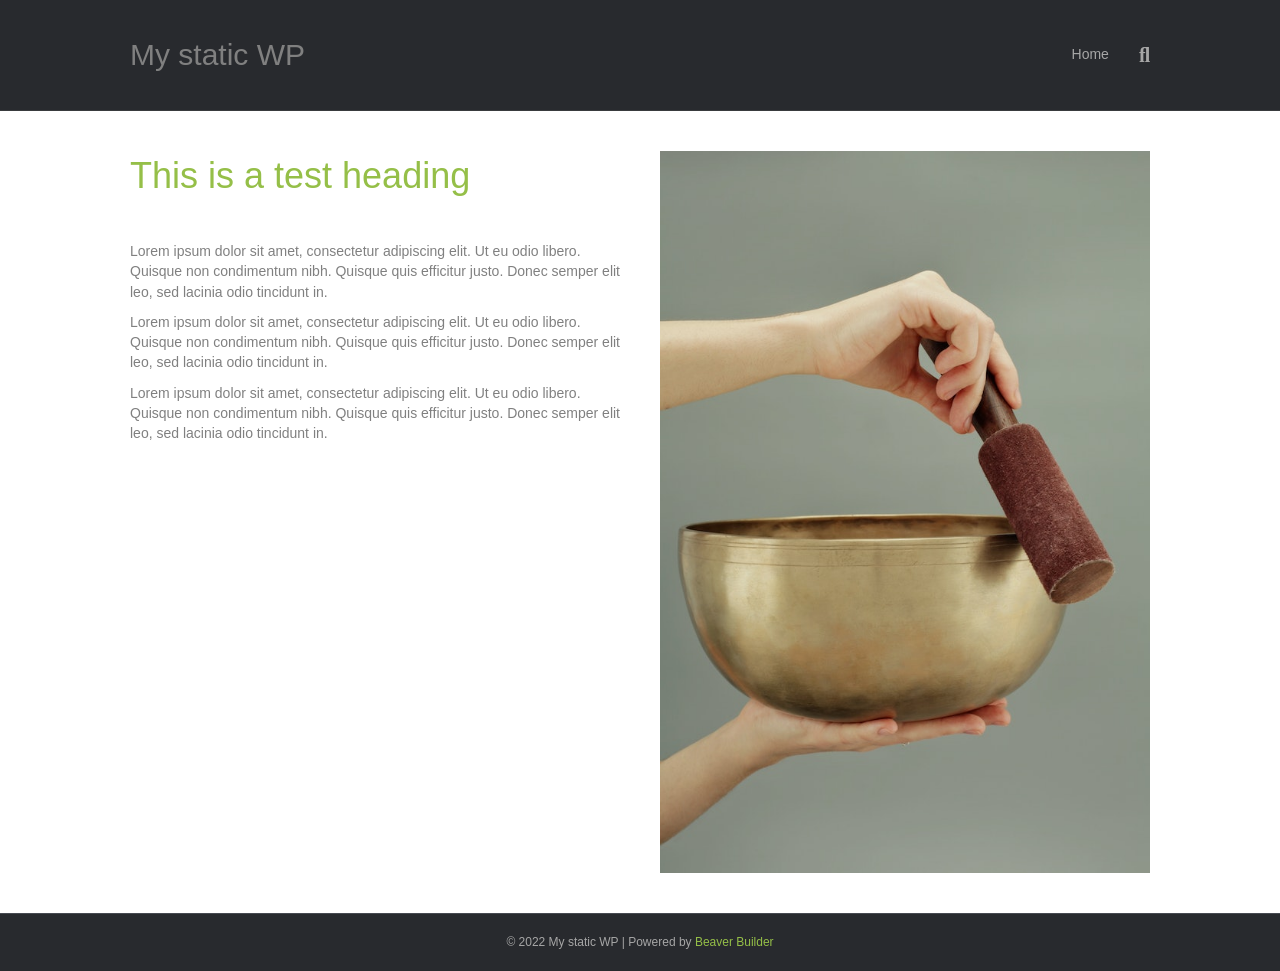
==== index.html @ 34732e3b "Initial commit" ====
<!DOCTYPE html>
<html lang="en-US">
<head>
<meta charset="UTF-8">
<meta name="viewport" content="width=device-width, initial-scale=1.0">
<meta http-equiv="X-UA-Compatible" content="IE=edge">
<link rel="profile" href="https://gmpg.org/xfn/11">
<title>My static WP</title>
<meta name="robots" content="max-image-preview:large">
<link rel="dns-prefetch" href="//s.w.org">
<link rel="alternate" type="application/rss+xml" title="My static WP &raquo; Feed" href="/feed/">
<link rel="alternate" type="application/rss+xml" title="My static WP &raquo; Comments Feed" href="/comments/feed/">
<script>
window._wpemojiSettings = {"baseUrl":"https:\/\/s.w.org\/images\/core\/emoji\/14.0.0\/72x72\/","ext":".png","svgUrl":"https:\/\/s.w.org\/images\/core\/emoji\/14.0.0\/svg\/","svgExt":".svg","source":{"concatemoji":"\/wp-includes\/js\/wp-emoji-release.min.js?ver=6.0.1"}};
/*! This file is auto-generated */
!function(e,a,t){var n,r,o,i=a.createElement("canvas"),p=i.getContext&&i.getContext("2d");function s(e,t){var a=String.fromCharCode,e=(p.clearRect(0,0,i.width,i.height),p.fillText(a.apply(this,e),0,0),i.toDataURL());return p.clearRect(0,0,i.width,i.height),p.fillText(a.apply(this,t),0,0),e===i.toDataURL()}function c(e){var t=a.createElement("script");t.src=e,t.defer=t.type="text/javascript",a.getElementsByTagName("head")[0].appendChild(t)}for(o=Array("flag","emoji"),t.supports={everything:!0,everythingExceptFlag:!0},r=0;r<o.length;r++)t.supports[o[r]]=function(e){if(!p||!p.fillText)return!1;switch(p.textBaseline="top",p.font="600 32px Arial",e){case"flag":return s([127987,65039,8205,9895,65039],[127987,65039,8203,9895,65039])?!1:!s([55356,56826,55356,56819],[55356,56826,8203,55356,56819])&&!s([55356,57332,56128,56423,56128,56418,56128,56421,56128,56430,56128,56423,56128,56447],[55356,57332,8203,56128,56423,8203,56128,56418,8203,56128,56421,8203,56128,56430,8203,56128,56423,8203,56128,56447]);case"emoji":return!s([129777,127995,8205,129778,127999],[129777,127995,8203,129778,127999])}return!1}(o[r]),t.supports.everything=t.supports.everything&&t.supports[o[r]],"flag"!==o[r]&&(t.supports.everythingExceptFlag=t.supports.everythingExceptFlag&&t.supports[o[r]]);t.supports.everythingExceptFlag=t.supports.everythingExceptFlag&&!t.supports.flag,t.DOMReady=!1,t.readyCallback=function(){t.DOMReady=!0},t.supports.everything||(n=function(){t.readyCallback()},a.addEventListener?(a.addEventListener("DOMContentLoaded",n,!1),e.addEventListener("load",n,!1)):(e.attachEvent("onload",n),a.attachEvent("onreadystatechange",function(){"complete"===a.readyState&&t.readyCallback()})),(e=t.source||{}).concatemoji?c(e.concatemoji):e.wpemoji&&e.twemoji&&(c(e.twemoji),c(e.wpemoji)))}(window,document,window._wpemojiSettings);
</script>
<style>img.wp-smiley,
img.emoji {
	display: inline !important;
	border: none !important;
	box-shadow: none !important;
	height: 1em !important;
	width: 1em !important;
	margin: 0 0.07em !important;
	vertical-align: -0.1em !important;
	background: none !important;
	padding: 0 !important;
}</style>
	<link rel="stylesheet" id="wp-block-library-css" href="/wp-includes/css/dist/block-library/style.min.css?ver=6.0.1" media="all">
<style id="wp-block-library-theme-inline-css">.wp-block-audio figcaption{color:#555;font-size:13px;text-align:center}.is-dark-theme .wp-block-audio figcaption{color:hsla(0,0%,100%,.65)}.wp-block-code{border:1px solid #ccc;border-radius:4px;font-family:Menlo,Consolas,monaco,monospace;padding:.8em 1em}.wp-block-embed figcaption{color:#555;font-size:13px;text-align:center}.is-dark-theme .wp-block-embed figcaption{color:hsla(0,0%,100%,.65)}.blocks-gallery-caption{color:#555;font-size:13px;text-align:center}.is-dark-theme .blocks-gallery-caption{color:hsla(0,0%,100%,.65)}.wp-block-image figcaption{color:#555;font-size:13px;text-align:center}.is-dark-theme .wp-block-image figcaption{color:hsla(0,0%,100%,.65)}.wp-block-pullquote{border-top:4px solid;border-bottom:4px solid;margin-bottom:1.75em;color:currentColor}.wp-block-pullquote__citation,.wp-block-pullquote cite,.wp-block-pullquote footer{color:currentColor;text-transform:uppercase;font-size:.8125em;font-style:normal}.wp-block-quote{border-left:.25em solid;margin:0 0 1.75em;padding-left:1em}.wp-block-quote cite,.wp-block-quote footer{color:currentColor;font-size:.8125em;position:relative;font-style:normal}.wp-block-quote.has-text-align-right{border-left:none;border-right:.25em solid;padding-left:0;padding-right:1em}.wp-block-quote.has-text-align-center{border:none;padding-left:0}.wp-block-quote.is-large,.wp-block-quote.is-style-large,.wp-block-quote.is-style-plain{border:none}.wp-block-search .wp-block-search__label{font-weight:700}:where(.wp-block-group.has-background){padding:1.25em 2.375em}.wp-block-separator.has-css-opacity{opacity:.4}.wp-block-separator{border:none;border-bottom:2px solid;margin-left:auto;margin-right:auto}.wp-block-separator.has-alpha-channel-opacity{opacity:1}.wp-block-separator:not(.is-style-wide):not(.is-style-dots){width:100px}.wp-block-separator.has-background:not(.is-style-dots){border-bottom:none;height:1px}.wp-block-separator.has-background:not(.is-style-wide):not(.is-style-dots){height:2px}.wp-block-table thead{border-bottom:3px solid}.wp-block-table tfoot{border-top:3px solid}.wp-block-table td,.wp-block-table th{padding:.5em;border:1px solid;word-break:normal}.wp-block-table figcaption{color:#555;font-size:13px;text-align:center}.is-dark-theme .wp-block-table figcaption{color:hsla(0,0%,100%,.65)}.wp-block-video figcaption{color:#555;font-size:13px;text-align:center}.is-dark-theme .wp-block-video figcaption{color:hsla(0,0%,100%,.65)}.wp-block-template-part.has-background{padding:1.25em 2.375em;margin-top:0;margin-bottom:0}</style>
<style id="global-styles-inline-css">body{--wp--preset--color--black: #000000;--wp--preset--color--cyan-bluish-gray: #abb8c3;--wp--preset--color--white: #ffffff;--wp--preset--color--pale-pink: #f78da7;--wp--preset--color--vivid-red: #cf2e2e;--wp--preset--color--luminous-vivid-orange: #ff6900;--wp--preset--color--luminous-vivid-amber: #fcb900;--wp--preset--color--light-green-cyan: #7bdcb5;--wp--preset--color--vivid-green-cyan: #00d084;--wp--preset--color--pale-cyan-blue: #8ed1fc;--wp--preset--color--vivid-cyan-blue: #0693e3;--wp--preset--color--vivid-purple: #9b51e0;--wp--preset--gradient--vivid-cyan-blue-to-vivid-purple: linear-gradient(135deg,rgba(6,147,227,1) 0%,rgb(155,81,224) 100%);--wp--preset--gradient--light-green-cyan-to-vivid-green-cyan: linear-gradient(135deg,rgb(122,220,180) 0%,rgb(0,208,130) 100%);--wp--preset--gradient--luminous-vivid-amber-to-luminous-vivid-orange: linear-gradient(135deg,rgba(252,185,0,1) 0%,rgba(255,105,0,1) 100%);--wp--preset--gradient--luminous-vivid-orange-to-vivid-red: linear-gradient(135deg,rgba(255,105,0,1) 0%,rgb(207,46,46) 100%);--wp--preset--gradient--very-light-gray-to-cyan-bluish-gray: linear-gradient(135deg,rgb(238,238,238) 0%,rgb(169,184,195) 100%);--wp--preset--gradient--cool-to-warm-spectrum: linear-gradient(135deg,rgb(74,234,220) 0%,rgb(151,120,209) 20%,rgb(207,42,186) 40%,rgb(238,44,130) 60%,rgb(251,105,98) 80%,rgb(254,248,76) 100%);--wp--preset--gradient--blush-light-purple: linear-gradient(135deg,rgb(255,206,236) 0%,rgb(152,150,240) 100%);--wp--preset--gradient--blush-bordeaux: linear-gradient(135deg,rgb(254,205,165) 0%,rgb(254,45,45) 50%,rgb(107,0,62) 100%);--wp--preset--gradient--luminous-dusk: linear-gradient(135deg,rgb(255,203,112) 0%,rgb(199,81,192) 50%,rgb(65,88,208) 100%);--wp--preset--gradient--pale-ocean: linear-gradient(135deg,rgb(255,245,203) 0%,rgb(182,227,212) 50%,rgb(51,167,181) 100%);--wp--preset--gradient--electric-grass: linear-gradient(135deg,rgb(202,248,128) 0%,rgb(113,206,126) 100%);--wp--preset--gradient--midnight: linear-gradient(135deg,rgb(2,3,129) 0%,rgb(40,116,252) 100%);--wp--preset--duotone--dark-grayscale: url('#wp-duotone-dark-grayscale');--wp--preset--duotone--grayscale: url('#wp-duotone-grayscale');--wp--preset--duotone--purple-yellow: url('#wp-duotone-purple-yellow');--wp--preset--duotone--blue-red: url('#wp-duotone-blue-red');--wp--preset--duotone--midnight: url('#wp-duotone-midnight');--wp--preset--duotone--magenta-yellow: url('#wp-duotone-magenta-yellow');--wp--preset--duotone--purple-green: url('#wp-duotone-purple-green');--wp--preset--duotone--blue-orange: url('#wp-duotone-blue-orange');--wp--preset--font-size--small: 13px;--wp--preset--font-size--medium: 20px;--wp--preset--font-size--large: 36px;--wp--preset--font-size--x-large: 42px;}.has-black-color{color: var(--wp--preset--color--black) !important;}.has-cyan-bluish-gray-color{color: var(--wp--preset--color--cyan-bluish-gray) !important;}.has-white-color{color: var(--wp--preset--color--white) !important;}.has-pale-pink-color{color: var(--wp--preset--color--pale-pink) !important;}.has-vivid-red-color{color: var(--wp--preset--color--vivid-red) !important;}.has-luminous-vivid-orange-color{color: var(--wp--preset--color--luminous-vivid-orange) !important;}.has-luminous-vivid-amber-color{color: var(--wp--preset--color--luminous-vivid-amber) !important;}.has-light-green-cyan-color{color: var(--wp--preset--color--light-green-cyan) !important;}.has-vivid-green-cyan-color{color: var(--wp--preset--color--vivid-green-cyan) !important;}.has-pale-cyan-blue-color{color: var(--wp--preset--color--pale-cyan-blue) !important;}.has-vivid-cyan-blue-color{color: var(--wp--preset--color--vivid-cyan-blue) !important;}.has-vivid-purple-color{color: var(--wp--preset--color--vivid-purple) !important;}.has-black-background-color{background-color: var(--wp--preset--color--black) !important;}.has-cyan-bluish-gray-background-color{background-color: var(--wp--preset--color--cyan-bluish-gray) !important;}.has-white-background-color{background-color: var(--wp--preset--color--white) !important;}.has-pale-pink-background-color{background-color: var(--wp--preset--color--pale-pink) !important;}.has-vivid-red-background-color{background-color: var(--wp--preset--color--vivid-red) !important;}.has-luminous-vivid-orange-background-color{background-color: var(--wp--preset--color--luminous-vivid-orange) !important;}.has-luminous-vivid-amber-background-color{background-color: var(--wp--preset--color--luminous-vivid-amber) !important;}.has-light-green-cyan-background-color{background-color: var(--wp--preset--color--light-green-cyan) !important;}.has-vivid-green-cyan-background-color{background-color: var(--wp--preset--color--vivid-green-cyan) !important;}.has-pale-cyan-blue-background-color{background-color: var(--wp--preset--color--pale-cyan-blue) !important;}.has-vivid-cyan-blue-background-color{background-color: var(--wp--preset--color--vivid-cyan-blue) !important;}.has-vivid-purple-background-color{background-color: var(--wp--preset--color--vivid-purple) !important;}.has-black-border-color{border-color: var(--wp--preset--color--black) !important;}.has-cyan-bluish-gray-border-color{border-color: var(--wp--preset--color--cyan-bluish-gray) !important;}.has-white-border-color{border-color: var(--wp--preset--color--white) !important;}.has-pale-pink-border-color{border-color: var(--wp--preset--color--pale-pink) !important;}.has-vivid-red-border-color{border-color: var(--wp--preset--color--vivid-red) !important;}.has-luminous-vivid-orange-border-color{border-color: var(--wp--preset--color--luminous-vivid-orange) !important;}.has-luminous-vivid-amber-border-color{border-color: var(--wp--preset--color--luminous-vivid-amber) !important;}.has-light-green-cyan-border-color{border-color: var(--wp--preset--color--light-green-cyan) !important;}.has-vivid-green-cyan-border-color{border-color: var(--wp--preset--color--vivid-green-cyan) !important;}.has-pale-cyan-blue-border-color{border-color: var(--wp--preset--color--pale-cyan-blue) !important;}.has-vivid-cyan-blue-border-color{border-color: var(--wp--preset--color--vivid-cyan-blue) !important;}.has-vivid-purple-border-color{border-color: var(--wp--preset--color--vivid-purple) !important;}.has-vivid-cyan-blue-to-vivid-purple-gradient-background{background: var(--wp--preset--gradient--vivid-cyan-blue-to-vivid-purple) !important;}.has-light-green-cyan-to-vivid-green-cyan-gradient-background{background: var(--wp--preset--gradient--light-green-cyan-to-vivid-green-cyan) !important;}.has-luminous-vivid-amber-to-luminous-vivid-orange-gradient-background{background: var(--wp--preset--gradient--luminous-vivid-amber-to-luminous-vivid-orange) !important;}.has-luminous-vivid-orange-to-vivid-red-gradient-background{background: var(--wp--preset--gradient--luminous-vivid-orange-to-vivid-red) !important;}.has-very-light-gray-to-cyan-bluish-gray-gradient-background{background: var(--wp--preset--gradient--very-light-gray-to-cyan-bluish-gray) !important;}.has-cool-to-warm-spectrum-gradient-background{background: var(--wp--preset--gradient--cool-to-warm-spectrum) !important;}.has-blush-light-purple-gradient-background{background: var(--wp--preset--gradient--blush-light-purple) !important;}.has-blush-bordeaux-gradient-background{background: var(--wp--preset--gradient--blush-bordeaux) !important;}.has-luminous-dusk-gradient-background{background: var(--wp--preset--gradient--luminous-dusk) !important;}.has-pale-ocean-gradient-background{background: var(--wp--preset--gradient--pale-ocean) !important;}.has-electric-grass-gradient-background{background: var(--wp--preset--gradient--electric-grass) !important;}.has-midnight-gradient-background{background: var(--wp--preset--gradient--midnight) !important;}.has-small-font-size{font-size: var(--wp--preset--font-size--small) !important;}.has-medium-font-size{font-size: var(--wp--preset--font-size--medium) !important;}.has-large-font-size{font-size: var(--wp--preset--font-size--large) !important;}.has-x-large-font-size{font-size: var(--wp--preset--font-size--x-large) !important;}</style>
<link rel="stylesheet" id="fl-builder-layout-10-css" href="/wp-content/uploads/bb-plugin/cache/10-layout.css?ver=bc51db7c7a1ee4ab264a4e1ee2d7b9b0" media="all">
<link rel="stylesheet" id="jquery-magnificpopup-css" href="/wp-content/plugins/bb-plugin/css/jquery.magnificpopup.min.css?ver=2.5.5.2" media="all">
<link rel="stylesheet" id="base-css" href="/wp-content/themes/bb-theme/css/base.min.css?ver=1.7.11" media="all">
<link rel="stylesheet" id="fl-automator-skin-css" href="/wp-content/uploads/bb-theme/skin-62ee6f1ad9bff.css?ver=1.7.11" media="all">
<link rel="stylesheet" id="fl-child-theme-css" href="/wp-content/themes/bb-theme-child/style.css?ver=6.0.1" media="all">
<script src="/wp-includes/js/jquery/jquery.min.js?ver=3.6.0" id="jquery-core-js"></script>
<script src="/wp-includes/js/jquery/jquery-migrate.min.js?ver=3.3.2" id="jquery-migrate-js"></script>
<link rel="https://api.w.org/" href="/wp-json/">
<link rel="alternate" type="application/json" href="/wp-json/wp/v2/pages/10">
<link rel="EditURI" type="application/rsd+xml" title="RSD" href="/xmlrpc.php?rsd">
<link rel="wlwmanifest" type="application/wlwmanifest+xml" href="/wp-includes/wlwmanifest.xml"> 
<meta name="generator" content="WordPress 6.0.1">
<link rel="canonical" href="/">
<link rel="shortlink" href="/">
<link rel="alternate" type="application/json+oembed" href="/wp-json/oembed/1.0/embed?url=http%3A%2F%2F%2F">
<link rel="alternate" type="text/xml+oembed" href="/wp-json/oembed/1.0/embed?url=http%3A%2F%2F%2F&#038;format=xml">
</head>
<body class="home page-template-default page page-id-10 fl-builder fl-framework-base fl-preset-default-dark fl-full-width fl-search-active" itemscope="itemscope" itemtype="https://schema.org/WebPage">
<a aria-label="Skip to content" class="fl-screen-reader-text" href="#fl-main-content">Skip to content</a><svg xmlns="http://www.w3.org/2000/svg" viewbox="0 0 0 0" width="0" height="0" focusable="false" role="none" style="visibility: hidden; position: absolute; left: -9999px; overflow: hidden;"><defs><filter id="wp-duotone-dark-grayscale"><fecolormatrix color-interpolation-filters="sRGB" type="matrix" values=" .299 .587 .114 0 0 .299 .587 .114 0 0 .299 .587 .114 0 0 .299 .587 .114 0 0 "></fecolormatrix><fecomponenttransfer color-interpolation-filters="sRGB"><fefuncr type="table" tablevalues="0 0.49803921568627"></fefuncr><fefuncg type="table" tablevalues="0 0.49803921568627"></fefuncg><fefuncb type="table" tablevalues="0 0.49803921568627"></fefuncb><fefunca type="table" tablevalues="1 1"></fefunca></fecomponenttransfer><fecomposite in2="SourceGraphic" operator="in"></fecomposite></filter></defs></svg><svg xmlns="http://www.w3.org/2000/svg" viewbox="0 0 0 0" width="0" height="0" focusable="false" role="none" style="visibility: hidden; position: absolute; left: -9999px; overflow: hidden;"><defs><filter id="wp-duotone-grayscale"><fecolormatrix color-interpolation-filters="sRGB" type="matrix" values=" .299 .587 .114 0 0 .299 .587 .114 0 0 .299 .587 .114 0 0 .299 .587 .114 0 0 "></fecolormatrix><fecomponenttransfer color-interpolation-filters="sRGB"><fefuncr type="table" tablevalues="0 1"></fefuncr><fefuncg type="table" tablevalues="0 1"></fefuncg><fefuncb type="table" tablevalues="0 1"></fefuncb><fefunca type="table" tablevalues="1 1"></fefunca></fecomponenttransfer><fecomposite in2="SourceGraphic" operator="in"></fecomposite></filter></defs></svg><svg xmlns="http://www.w3.org/2000/svg" viewbox="0 0 0 0" width="0" height="0" focusable="false" role="none" style="visibility: hidden; position: absolute; left: -9999px; overflow: hidden;"><defs><filter id="wp-duotone-purple-yellow"><fecolormatrix color-interpolation-filters="sRGB" type="matrix" values=" .299 .587 .114 0 0 .299 .587 .114 0 0 .299 .587 .114 0 0 .299 .587 .114 0 0 "></fecolormatrix><fecomponenttransfer color-interpolation-filters="sRGB"><fefuncr type="table" tablevalues="0.54901960784314 0.98823529411765"></fefuncr><fefuncg type="table" tablevalues="0 1"></fefuncg><fefuncb type="table" tablevalues="0.71764705882353 0.25490196078431"></fefuncb><fefunca type="table" tablevalues="1 1"></fefunca></fecomponenttransfer><fecomposite in2="SourceGraphic" operator="in"></fecomposite></filter></defs></svg><svg xmlns="http://www.w3.org/2000/svg" viewbox="0 0 0 0" width="0" height="0" focusable="false" role="none" style="visibility: hidden; position: absolute; left: -9999px; overflow: hidden;"><defs><filter id="wp-duotone-blue-red"><fecolormatrix color-interpolation-filters="sRGB" type="matrix" values=" .299 .587 .114 0 0 .299 .587 .114 0 0 .299 .587 .114 0 0 .299 .587 .114 0 0 "></fecolormatrix><fecomponenttransfer color-interpolation-filters="sRGB"><fefuncr type="table" tablevalues="0 1"></fefuncr><fefuncg type="table" tablevalues="0 0.27843137254902"></fefuncg><fefuncb type="table" tablevalues="0.5921568627451 0.27843137254902"></fefuncb><fefunca type="table" tablevalues="1 1"></fefunca></fecomponenttransfer><fecomposite in2="SourceGraphic" operator="in"></fecomposite></filter></defs></svg><svg xmlns="http://www.w3.org/2000/svg" viewbox="0 0 0 0" width="0" height="0" focusable="false" role="none" style="visibility: hidden; position: absolute; left: -9999px; overflow: hidden;"><defs><filter id="wp-duotone-midnight"><fecolormatrix color-interpolation-filters="sRGB" type="matrix" values=" .299 .587 .114 0 0 .299 .587 .114 0 0 .299 .587 .114 0 0 .299 .587 .114 0 0 "></fecolormatrix><fecomponenttransfer color-interpolation-filters="sRGB"><fefuncr type="table" tablevalues="0 0"></fefuncr><fefuncg type="table" tablevalues="0 0.64705882352941"></fefuncg><fefuncb type="table" tablevalues="0 1"></fefuncb><fefunca type="table" tablevalues="1 1"></fefunca></fecomponenttransfer><fecomposite in2="SourceGraphic" operator="in"></fecomposite></filter></defs></svg><svg xmlns="http://www.w3.org/2000/svg" viewbox="0 0 0 0" width="0" height="0" focusable="false" role="none" style="visibility: hidden; position: absolute; left: -9999px; overflow: hidden;"><defs><filter id="wp-duotone-magenta-yellow"><fecolormatrix color-interpolation-filters="sRGB" type="matrix" values=" .299 .587 .114 0 0 .299 .587 .114 0 0 .299 .587 .114 0 0 .299 .587 .114 0 0 "></fecolormatrix><fecomponenttransfer color-interpolation-filters="sRGB"><fefuncr type="table" tablevalues="0.78039215686275 1"></fefuncr><fefuncg type="table" tablevalues="0 0.94901960784314"></fefuncg><fefuncb type="table" tablevalues="0.35294117647059 0.47058823529412"></fefuncb><fefunca type="table" tablevalues="1 1"></fefunca></fecomponenttransfer><fecomposite in2="SourceGraphic" operator="in"></fecomposite></filter></defs></svg><svg xmlns="http://www.w3.org/2000/svg" viewbox="0 0 0 0" width="0" height="0" focusable="false" role="none" style="visibility: hidden; position: absolute; left: -9999px; overflow: hidden;"><defs><filter id="wp-duotone-purple-green"><fecolormatrix color-interpolation-filters="sRGB" type="matrix" values=" .299 .587 .114 0 0 .299 .587 .114 0 0 .299 .587 .114 0 0 .299 .587 .114 0 0 "></fecolormatrix><fecomponenttransfer color-interpolation-filters="sRGB"><fefuncr type="table" tablevalues="0.65098039215686 0.40392156862745"></fefuncr><fefuncg type="table" tablevalues="0 1"></fefuncg><fefuncb type="table" tablevalues="0.44705882352941 0.4"></fefuncb><fefunca type="table" tablevalues="1 1"></fefunca></fecomponenttransfer><fecomposite in2="SourceGraphic" operator="in"></fecomposite></filter></defs></svg><svg xmlns="http://www.w3.org/2000/svg" viewbox="0 0 0 0" width="0" height="0" focusable="false" role="none" style="visibility: hidden; position: absolute; left: -9999px; overflow: hidden;"><defs><filter id="wp-duotone-blue-orange"><fecolormatrix color-interpolation-filters="sRGB" type="matrix" values=" .299 .587 .114 0 0 .299 .587 .114 0 0 .299 .587 .114 0 0 .299 .587 .114 0 0 "></fecolormatrix><fecomponenttransfer color-interpolation-filters="sRGB"><fefuncr type="table" tablevalues="0.098039215686275 1"></fefuncr><fefuncg type="table" tablevalues="0 0.66274509803922"></fefuncg><fefuncb type="table" tablevalues="0.84705882352941 0.41960784313725"></fefuncb><fefunca type="table" tablevalues="1 1"></fefunca></fecomponenttransfer><fecomposite in2="SourceGraphic" operator="in"></fecomposite></filter></defs></svg><div class="fl-page">
	<header class="fl-page-header fl-page-header-fixed fl-page-nav-right fl-page-nav-toggle-button fl-page-nav-toggle-visible-mobile" role="banner">
	<div class="fl-page-header-wrap">
		<div class="fl-page-header-container container">
			<div class="fl-page-header-row row">
				<div class="col-sm-12 col-md-3 fl-page-logo-wrap">
					<div class="fl-page-header-logo">
						<a href="/"><div class="fl-logo-text" itemprop="name">My static WP</div></a>
					</div>
				</div>
				<div class="col-sm-12 col-md-9 fl-page-fixed-nav-wrap">
					<div class="fl-page-nav-wrap">
						<nav class="fl-page-nav fl-nav navbar navbar-default navbar-expand-md" aria-label="Header Menu" role="navigation">
							<button type="button" class="navbar-toggle navbar-toggler" data-toggle="collapse" data-target=".fl-page-nav-collapse">
								<span>Menu</span>
							</button>
							<div class="fl-page-nav-collapse collapse navbar-collapse">
								<ul class="fl-page-header-nav nav navbar-nav menu"><li><a class="no-menu" href="/">Home</a></li></ul>							</div>
						</nav>
					</div>
				</div>
			</div>
		</div>
	</div>
</header><!-- .fl-page-header-fixed -->
<header class="fl-page-header fl-page-header-primary fl-page-nav-right fl-page-nav-toggle-button fl-page-nav-toggle-visible-mobile" itemscope="itemscope" itemtype="https://schema.org/WPHeader" role="banner">
	<div class="fl-page-header-wrap">
		<div class="fl-page-header-container container">
			<div class="fl-page-header-row row">
				<div class="col-sm-12 col-md-4 fl-page-header-logo-col">
					<div class="fl-page-header-logo" itemscope="itemscope" itemtype="https://schema.org/Organization">
						<a href="/" itemprop="url"><div class="fl-logo-text" itemprop="name">My static WP</div></a>
											</div>
				</div>
				<div class="col-sm-12 col-md-8 fl-page-nav-col">
					<div class="fl-page-nav-wrap">
						<nav class="fl-page-nav fl-nav navbar navbar-default navbar-expand-md" aria-label="Header Menu" itemscope="itemscope" itemtype="https://schema.org/SiteNavigationElement" role="navigation">
							<button type="button" class="navbar-toggle navbar-toggler" data-toggle="collapse" data-target=".fl-page-nav-collapse">
								<span>Menu</span>
							</button>
							<div class="fl-page-nav-collapse collapse navbar-collapse">
								<div class="fl-page-nav-search">
	<a href="#" class="fas fa-search" aria-label="Search" aria-expanded="false" aria-haspopup="true" id="flsearchform"></a>
	<form method="get" role="search" aria-label="Search" action="/" title="Type and press Enter to search.">
		<input type="search" class="fl-search-input form-control" name="s" placeholder="Search" value="" aria-labelledby="flsearchform">
	</form>
</div>
<ul class="fl-page-header-nav nav navbar-nav menu"><li><a class="no-menu" href="/">Home</a></li></ul>							</div>
						</nav>
					</div>
				</div>
			</div>
		</div>
	</div>
</header><!-- .fl-page-header -->
	<div id="fl-main-content" class="fl-page-content" itemprop="mainContentOfPage" role="main">

		
<div class="fl-content-full container">
	<div class="row">
		<div class="fl-content col-md-12">
			<article class="fl-post post-10 page type-page status-publish hentry" id="fl-post-10" itemscope="itemscope" itemtype="https://schema.org/CreativeWork">

			<div class="fl-post-content clearfix" itemprop="text">
		<div class="fl-builder-content fl-builder-content-10 fl-builder-content-primary fl-builder-global-templates-locked" data-post-id="10">
<div class="fl-row fl-row-fixed-width fl-row-bg-none fl-node-igao6f2e3cmh" data-node="igao6f2e3cmh">
	<div class="fl-row-content-wrap">
						<div class="fl-row-content fl-row-fixed-width fl-node-content">
		
<div class="fl-col-group fl-node-e4zd2xt0s9iu" data-node="e4zd2xt0s9iu">
			<div class="fl-col fl-node-bkzw35ajxyd1 fl-col-small" data-node="bkzw35ajxyd1">
	<div class="fl-col-content fl-node-content">
	<div class="fl-module fl-module-heading fl-node-6jqldu8h7n24" data-node="6jqldu8h7n24">
	<div class="fl-module-content fl-node-content">
		<h1 class="fl-heading">
		<span class="fl-heading-text">This is a test heading</span>
	</h1>
	</div>
</div>
<div class="fl-module fl-module-rich-text fl-node-75qmju1ywc0x" data-node="75qmju1ywc0x">
	<div class="fl-module-content fl-node-content">
		<div class="fl-rich-text">
	<p>Lorem ipsum dolor sit amet, consectetur adipiscing elit. Ut eu odio libero. Quisque non condimentum nibh. Quisque quis efficitur justo. Donec semper elit leo, sed lacinia odio tincidunt in.</p>
<p>Lorem ipsum dolor sit amet, consectetur adipiscing elit. Ut eu odio libero. Quisque non condimentum nibh. Quisque quis efficitur justo. Donec semper elit leo, sed lacinia odio tincidunt in.</p>
<p>Lorem ipsum dolor sit amet, consectetur adipiscing elit. Ut eu odio libero. Quisque non condimentum nibh. Quisque quis efficitur justo. Donec semper elit leo, sed lacinia odio tincidunt in.</p>
</div>
	</div>
</div>
	</div>
</div>
			<div class="fl-col fl-node-31qi7plyvk4g fl-col-small" data-node="31qi7plyvk4g">
	<div class="fl-col-content fl-node-content">
	<div class="fl-module fl-module-photo fl-node-iw9vsyf5xbnh" data-node="iw9vsyf5xbnh">
	<div class="fl-module-content fl-node-content">
		<div class="fl-photo fl-photo-align-center" itemscope itemtype="https://schema.org/ImageObject">
	<div class="fl-photo-content fl-photo-img-jpg">
				<img loading="lazy" class="fl-photo-img wp-image-13 size-full" src="/wp-content/uploads/2022/08/pexels-magicbowls-3544322.jpg" alt="pexels-magicbowls-3544322" itemprop="image" height="943" width="640" title="pexels-magicbowls-3544322" srcset="/wp-content/uploads/2022/08/pexels-magicbowls-3544322.jpg 640w, /wp-content/uploads/2022/08/pexels-magicbowls-3544322-204x300.jpg 204w" sizes="(max-width: 640px) 100vw, 640px">
					</div>
	</div>
	</div>
</div>
	</div>
</div>
	</div>
		</div>
	</div>
</div>
</div>	</div>
<!-- .fl-post-content -->
	
</article>

<!-- .fl-post -->
		</div>
	</div>
</div>


	</div>
<!-- .fl-page-content -->
		<footer class="fl-page-footer-wrap" itemscope="itemscope" itemtype="https://schema.org/WPFooter" role="contentinfo">
		<div class="fl-page-footer">
	<div class="fl-page-footer-container container">
		<div class="fl-page-footer-row row">
			<div class="col-md-12 text-center clearfix">
<div class="fl-page-footer-text fl-page-footer-text-1">
	<span>&copy; 2022 My static WP</span>
	<span> | </span>
	<span id="fl-site-credits">Powered by <a href="http://www.wpbeaverbuilder.com/?utm_medium=bb-pro&utm_source=bb-theme&utm_campaign=theme-footer" target="_blank" title="WordPress Page Builder Plugin" rel="nofollow noopener">Beaver Builder</a></span>
</div>
</div>					</div>
	</div>
</div>
<!-- .fl-page-footer -->
	</footer>
		</div>
<!-- .fl-page -->
<link rel="stylesheet" id="font-awesome-5-css" href="/wp-content/plugins/bb-plugin/fonts/fontawesome/5.15.4/css/all.min.css?ver=2.5.5.2" media="all">
<script src="/wp-content/uploads/bb-plugin/cache/10-layout.js?ver=99954f99a6d8c29983d639e41a27b565" id="fl-builder-layout-10-js"></script>
<script src="/wp-content/plugins/bb-plugin/js/jquery.ba-throttle-debounce.min.js?ver=2.5.5.2" id="jquery-throttle-js"></script>
<script src="/wp-content/plugins/bb-plugin/js/jquery.magnificpopup.min.js?ver=2.5.5.2" id="jquery-magnificpopup-js"></script>
<script id="fl-automator-js-extra">
var themeopts = {"medium_breakpoint":"992","mobile_breakpoint":"768"};
</script>
<script src="/wp-content/themes/bb-theme/js/theme.min.js?ver=1.7.11" id="fl-automator-js"></script>
</body>
</html>
---- wp-includes/css/dist/block-library/style.min.css ----
@charset "UTF-8";.wp-block-archives-dropdown label{display:block}.wp-block-avatar.aligncenter{text-align:center}.wp-block-audio{margin:0 0 1em}.wp-block-audio figcaption{margin-top:.5em;margin-bottom:1em}.wp-block-audio audio{width:100%;min-width:300px}.wp-block-button__link{color:#fff;background-color:#32373c;border-radius:9999px;box-shadow:none;cursor:pointer;display:inline-block;font-size:1.125em;padding:calc(.667em + 2px) calc(1.333em + 2px);text-align:center;text-decoration:none;word-break:break-word;box-sizing:border-box}.wp-block-button__link:active,.wp-block-button__link:focus,.wp-block-button__link:hover,.wp-block-button__link:visited{color:#fff}.wp-block-button__link.aligncenter{text-align:center}.wp-block-button__link.alignright{text-align:right}.wp-block-buttons>.wp-block-button.has-custom-width{max-width:none}.wp-block-buttons>.wp-block-button.has-custom-width .wp-block-button__link{width:100%}.wp-block-buttons>.wp-block-button.has-custom-font-size .wp-block-button__link{font-size:inherit}.wp-block-buttons>.wp-block-button.wp-block-button__width-25{width:calc(25% - var(--wp--style--block-gap, .5em)*0.75)}.wp-block-buttons>.wp-block-button.wp-block-button__width-50{width:calc(50% - var(--wp--style--block-gap, .5em)*0.5)}.wp-block-buttons>.wp-block-button.wp-block-button__width-75{width:calc(75% - var(--wp--style--block-gap, .5em)*0.25)}.wp-block-buttons>.wp-block-button.wp-block-button__width-100{width:100%;flex-basis:100%}.wp-block-buttons.is-vertical>.wp-block-button.wp-block-button__width-25{width:25%}.wp-block-buttons.is-vertical>.wp-block-button.wp-block-button__width-50{width:50%}.wp-block-buttons.is-vertical>.wp-block-button.wp-block-button__width-75{width:75%}.wp-block-button.is-style-squared,.wp-block-button__link.wp-block-button.is-style-squared{border-radius:0}.wp-block-button.no-border-radius,.wp-block-button__link.no-border-radius{border-radius:0!important}.is-style-outline>:where(.wp-block-button__link),:where(.wp-block-button__link).is-style-outline{border:2px solid;padding:.667em 1.333em}.is-style-outline>.wp-block-button__link:not(.has-text-color),.wp-block-button__link.is-style-outline:not(.has-text-color){color:currentColor}.is-style-outline>.wp-block-button__link:not(.has-background),.wp-block-button__link.is-style-outline:not(.has-background){background-color:transparent}.wp-block-buttons.is-vertical{flex-direction:column}.wp-block-buttons.is-vertical>.wp-block-button:last-child{margin-bottom:0}.wp-block-buttons>.wp-block-button{display:inline-block;margin:0}.wp-block-buttons.is-content-justification-left{justify-content:flex-start}.wp-block-buttons.is-content-justification-left.is-vertical{align-items:flex-start}.wp-block-buttons.is-content-justification-center{justify-content:center}.wp-block-buttons.is-content-justification-center.is-vertical{align-items:center}.wp-block-buttons.is-content-justification-right{justify-content:flex-end}.wp-block-buttons.is-content-justification-right.is-vertical{align-items:flex-end}.wp-block-buttons.is-content-justification-space-between{justify-content:space-between}.wp-block-buttons.aligncenter{text-align:center}.wp-block-buttons:not(.is-content-justification-space-between,.is-content-justification-right,.is-content-justification-left,.is-content-justification-center) .wp-block-button.aligncenter{margin-left:auto;margin-right:auto;width:100%}.wp-block-button.aligncenter,.wp-block-calendar{text-align:center}.wp-block-calendar tbody td,.wp-block-calendar th{padding:.25em;border:1px solid #ddd}.wp-block-calendar tfoot td{border:none}.wp-block-calendar table{width:100%;border-collapse:collapse}.wp-block-calendar table th{font-weight:400;background:#ddd}.wp-block-calendar a{text-decoration:underline}.wp-block-calendar table caption,.wp-block-calendar table tbody{color:#40464d}.wp-block-categories.alignleft{margin-right:2em}.wp-block-categories.alignright{margin-left:2em}.wp-block-code code{display:block;font-family:inherit;overflow-wrap:break-word;white-space:pre-wrap}.wp-block-columns{display:flex;margin-bottom:1.75em;box-sizing:border-box;flex-wrap:wrap!important;align-items:normal!important}@media (min-width:782px){.wp-block-columns{flex-wrap:nowrap!important}}.wp-block-columns.are-vertically-aligned-top{align-items:flex-start}.wp-block-columns.are-vertically-aligned-center{align-items:center}.wp-block-columns.are-vertically-aligned-bottom{align-items:flex-end}@media (max-width:781px){.wp-block-columns:not(.is-not-stacked-on-mobile)>.wp-block-column{flex-basis:100%!important}}@media (min-width:782px){.wp-block-columns:not(.is-not-stacked-on-mobile)>.wp-block-column{flex-basis:0;flex-grow:1}.wp-block-columns:not(.is-not-stacked-on-mobile)>.wp-block-column[style*=flex-basis]{flex-grow:0}}.wp-block-columns.is-not-stacked-on-mobile{flex-wrap:nowrap!important}.wp-block-columns.is-not-stacked-on-mobile>.wp-block-column{flex-basis:0;flex-grow:1}.wp-block-columns.is-not-stacked-on-mobile>.wp-block-column[style*=flex-basis]{flex-grow:0}:where(.wp-block-columns.has-background){padding:1.25em 2.375em}.wp-block-column{flex-grow:1;min-width:0;word-break:break-word;overflow-wrap:break-word}.wp-block-column.is-vertically-aligned-top{align-self:flex-start}.wp-block-column.is-vertically-aligned-center{align-self:center}.wp-block-column.is-vertically-aligned-bottom{align-self:flex-end}.wp-block-column.is-vertically-aligned-bottom,.wp-block-column.is-vertically-aligned-center,.wp-block-column.is-vertically-aligned-top{width:100%}.wp-block-comments-pagination>.wp-block-comments-pagination-next,.wp-block-comments-pagination>.wp-block-comments-pagination-numbers,.wp-block-comments-pagination>.wp-block-comments-pagination-previous{margin-right:.5em;margin-bottom:.5em}.wp-block-comments-pagination>.wp-block-comments-pagination-next:last-child,.wp-block-comments-pagination>.wp-block-comments-pagination-numbers:last-child,.wp-block-comments-pagination>.wp-block-comments-pagination-previous:last-child{margin-right:0}.wp-block-comments-pagination .wp-block-comments-pagination-previous-arrow{margin-right:1ch;display:inline-block}.wp-block-comments-pagination .wp-block-comments-pagination-previous-arrow:not(.is-arrow-chevron){transform:scaleX(1)}.wp-block-comments-pagination .wp-block-comments-pagination-next-arrow{margin-left:1ch;display:inline-block}.wp-block-comments-pagination .wp-block-comments-pagination-next-arrow:not(.is-arrow-chevron){transform:scaleX(1)}.wp-block-comments-pagination.aligncenter{justify-content:center}.wp-block-comment-template{margin-bottom:0;max-width:100%;list-style:none;padding:0}.wp-block-comment-template li{clear:both}.wp-block-comment-template ol{margin-bottom:0;max-width:100%;list-style:none;padding-left:2rem}.wp-block-cover,.wp-block-cover-image{position:relative;background-size:cover;background-position:50%;min-height:430px;width:100%;display:flex;justify-content:center;align-items:center;padding:1em;box-sizing:border-box}.wp-block-cover-image.has-parallax,.wp-block-cover.has-parallax{background-attachment:fixed}@supports (-webkit-touch-callout:inherit){.wp-block-cover-image.has-parallax,.wp-block-cover.has-parallax{background-attachment:scroll}}@media (prefers-reduced-motion:reduce){.wp-block-cover-image.has-parallax,.wp-block-cover.has-parallax{background-attachment:scroll}}.wp-block-cover-image.is-repeated,.wp-block-cover.is-repeated{background-repeat:repeat;background-size:auto}.wp-block-cover-image.has-background-dim:not([class*=-background-color]),.wp-block-cover-image .has-background-dim:not([class*=-background-color]),.wp-block-cover.has-background-dim:not([class*=-background-color]),.wp-block-cover .has-background-dim:not([class*=-background-color]){background-color:#000}.wp-block-cover-image .has-background-dim.has-background-gradient,.wp-block-cover .has-background-dim.has-background-gradient{background-color:transparent}.wp-block-cover-image.has-background-dim:before,.wp-block-cover.has-background-dim:before{content:"";background-color:inherit}.wp-block-cover-image.has-background-dim:not(.has-background-gradient):before,.wp-block-cover-image .wp-block-cover__background,.wp-block-cover-image .wp-block-cover__gradient-background,.wp-block-cover.has-background-dim:not(.has-background-gradient):before,.wp-block-cover .wp-block-cover__background,.wp-block-cover .wp-block-cover__gradient-background{position:absolute;top:0;left:0;bottom:0;right:0;z-index:1;opacity:.5}.wp-block-cover-image.has-background-dim.has-background-dim-10 .wp-block-cover__background,.wp-block-cover-image.has-background-dim.has-background-dim-10 .wp-block-cover__gradient-background,.wp-block-cover-image.has-background-dim.has-background-dim-10:not(.has-background-gradient):before,.wp-block-cover.has-background-dim.has-background-dim-10 .wp-block-cover__background,.wp-block-cover.has-background-dim.has-background-dim-10 .wp-block-cover__gradient-background,.wp-block-cover.has-background-dim.has-background-dim-10:not(.has-background-gradient):before{opacity:.1}.wp-block-cover-image.has-background-dim.has-background-dim-20 .wp-block-cover__background,.wp-block-cover-image.has-background-dim.has-background-dim-20 .wp-block-cover__gradient-background,.wp-block-cover-image.has-background-dim.has-background-dim-20:not(.has-background-gradient):before,.wp-block-cover.has-background-dim.has-background-dim-20 .wp-block-cover__background,.wp-block-cover.has-background-dim.has-background-dim-20 .wp-block-cover__gradient-background,.wp-block-cover.has-background-dim.has-background-dim-20:not(.has-background-gradient):before{opacity:.2}.wp-block-cover-image.has-background-dim.has-background-dim-30 .wp-block-cover__background,.wp-block-cover-image.has-background-dim.has-background-dim-30 .wp-block-cover__gradient-background,.wp-block-cover-image.has-background-dim.has-background-dim-30:not(.has-background-gradient):before,.wp-block-cover.has-background-dim.has-background-dim-30 .wp-block-cover__background,.wp-block-cover.has-background-dim.has-background-dim-30 .wp-block-cover__gradient-background,.wp-block-cover.has-background-dim.has-background-dim-30:not(.has-background-gradient):before{opacity:.3}.wp-block-cover-image.has-background-dim.has-background-dim-40 .wp-block-cover__background,.wp-block-cover-image.has-background-dim.has-background-dim-40 .wp-block-cover__gradient-background,.wp-block-cover-image.has-background-dim.has-background-dim-40:not(.has-background-gradient):before,.wp-block-cover.has-background-dim.has-background-dim-40 .wp-block-cover__background,.wp-block-cover.has-background-dim.has-background-dim-40 .wp-block-cover__gradient-background,.wp-block-cover.has-background-dim.has-background-dim-40:not(.has-background-gradient):before{opacity:.4}.wp-block-cover-image.has-background-dim.has-background-dim-50 .wp-block-cover__background,.wp-block-cover-image.has-background-dim.has-background-dim-50 .wp-block-cover__gradient-background,.wp-block-cover-image.has-background-dim.has-background-dim-50:not(.has-background-gradient):before,.wp-block-cover.has-background-dim.has-background-dim-50 .wp-block-cover__background,.wp-block-cover.has-background-dim.has-background-dim-50 .wp-block-cover__gradient-background,.wp-block-cover.has-background-dim.has-background-dim-50:not(.has-background-gradient):before{opacity:.5}.wp-block-cover-image.has-background-dim.has-background-dim-60 .wp-block-cover__background,.wp-block-cover-image.has-background-dim.has-background-dim-60 .wp-block-cover__gradient-background,.wp-block-cover-image.has-background-dim.has-background-dim-60:not(.has-background-gradient):before,.wp-block-cover.has-background-dim.has-background-dim-60 .wp-block-cover__background,.wp-block-cover.has-background-dim.has-background-dim-60 .wp-block-cover__gradient-background,.wp-block-cover.has-background-dim.has-background-dim-60:not(.has-background-gradient):before{opacity:.6}.wp-block-cover-image.has-background-dim.has-background-dim-70 .wp-block-cover__background,.wp-block-cover-image.has-background-dim.has-background-dim-70 .wp-block-cover__gradient-background,.wp-block-cover-image.has-background-dim.has-background-dim-70:not(.has-background-gradient):before,.wp-block-cover.has-background-dim.has-background-dim-70 .wp-block-cover__background,.wp-block-cover.has-background-dim.has-background-dim-70 .wp-block-cover__gradient-background,.wp-block-cover.has-background-dim.has-background-dim-70:not(.has-background-gradient):before{opacity:.7}.wp-block-cover-image.has-background-dim.has-background-dim-80 .wp-block-cover__background,.wp-block-cover-image.has-background-dim.has-background-dim-80 .wp-block-cover__gradient-background,.wp-block-cover-image.has-background-dim.has-background-dim-80:not(.has-background-gradient):before,.wp-block-cover.has-background-dim.has-background-dim-80 .wp-block-cover__background,.wp-block-cover.has-background-dim.has-background-dim-80 .wp-block-cover__gradient-background,.wp-block-cover.has-background-dim.has-background-dim-80:not(.has-background-gradient):before{opacity:.8}.wp-block-cover-image.has-background-dim.has-background-dim-90 .wp-block-cover__background,.wp-block-cover-image.has-background-dim.has-background-dim-90 .wp-block-cover__gradient-background,.wp-block-cover-image.has-background-dim.has-background-dim-90:not(.has-background-gradient):before,.wp-block-cover.has-background-dim.has-background-dim-90 .wp-block-cover__background,.wp-block-cover.has-background-dim.has-background-dim-90 .wp-block-cover__gradient-background,.wp-block-cover.has-background-dim.has-background-dim-90:not(.has-background-gradient):before{opacity:.9}.wp-block-cover-image.has-background-dim.has-background-dim-100 .wp-block-cover__background,.wp-block-cover-image.has-background-dim.has-background-dim-100 .wp-block-cover__gradient-background,.wp-block-cover-image.has-background-dim.has-background-dim-100:not(.has-background-gradient):before,.wp-block-cover.has-background-dim.has-background-dim-100 .wp-block-cover__background,.wp-block-cover.has-background-dim.has-background-dim-100 .wp-block-cover__gradient-background,.wp-block-cover.has-background-dim.has-background-dim-100:not(.has-background-gradient):before{opacity:1}.wp-block-cover-image .wp-block-cover__background.has-background-dim.has-background-dim-0,.wp-block-cover-image .wp-block-cover__gradient-background.has-background-dim.has-background-dim-0,.wp-block-cover .wp-block-cover__background.has-background-dim.has-background-dim-0,.wp-block-cover .wp-block-cover__gradient-background.has-background-dim.has-background-dim-0{opacity:0}.wp-block-cover-image .wp-block-cover__background.has-background-dim.has-background-dim-10,.wp-block-cover-image .wp-block-cover__gradient-background.has-background-dim.has-background-dim-10,.wp-block-cover .wp-block-cover__background.has-background-dim.has-background-dim-10,.wp-block-cover .wp-block-cover__gradient-background.has-background-dim.has-background-dim-10{opacity:.1}.wp-block-cover-image .wp-block-cover__background.has-background-dim.has-background-dim-20,.wp-block-cover-image .wp-block-cover__gradient-background.has-background-dim.has-background-dim-20,.wp-block-cover .wp-block-cover__background.has-background-dim.has-background-dim-20,.wp-block-cover .wp-block-cover__gradient-background.has-background-dim.has-background-dim-20{opacity:.2}.wp-block-cover-image .wp-block-cover__background.has-background-dim.has-background-dim-30,.wp-block-cover-image .wp-block-cover__gradient-background.has-background-dim.has-background-dim-30,.wp-block-cover .wp-block-cover__background.has-background-dim.has-background-dim-30,.wp-block-cover .wp-block-cover__gradient-background.has-background-dim.has-background-dim-30{opacity:.3}.wp-block-cover-image .wp-block-cover__background.has-background-dim.has-background-dim-40,.wp-block-cover-image .wp-block-cover__gradient-background.has-background-dim.has-background-dim-40,.wp-block-cover .wp-block-cover__background.has-background-dim.has-background-dim-40,.wp-block-cover .wp-block-cover__gradient-background.has-background-dim.has-background-dim-40{opacity:.4}.wp-block-cover-image .wp-block-cover__background.has-background-dim.has-background-dim-50,.wp-block-cover-image .wp-block-cover__gradient-background.has-background-dim.has-background-dim-50,.wp-block-cover .wp-block-cover__background.has-background-dim.has-background-dim-50,.wp-block-cover .wp-block-cover__gradient-background.has-background-dim.has-background-dim-50{opacity:.5}.wp-block-cover-image .wp-block-cover__background.has-background-dim.has-background-dim-60,.wp-block-cover-image .wp-block-cover__gradient-background.has-background-dim.has-background-dim-60,.wp-block-cover .wp-block-cover__background.has-background-dim.has-background-dim-60,.wp-block-cover .wp-block-cover__gradient-background.has-background-dim.has-background-dim-60{opacity:.6}.wp-block-cover-image .wp-block-cover__background.has-background-dim.has-background-dim-70,.wp-block-cover-image .wp-block-cover__gradient-background.has-background-dim.has-background-dim-70,.wp-block-cover .wp-block-cover__background.has-background-dim.has-background-dim-70,.wp-block-cover .wp-block-cover__gradient-background.has-background-dim.has-background-dim-70{opacity:.7}.wp-block-cover-image .wp-block-cover__background.has-background-dim.has-background-dim-80,.wp-block-cover-image .wp-block-cover__gradient-background.has-background-dim.has-background-dim-80,.wp-block-cover .wp-block-cover__background.has-background-dim.has-background-dim-80,.wp-block-cover .wp-block-cover__gradient-background.has-background-dim.has-background-dim-80{opacity:.8}.wp-block-cover-image .wp-block-cover__background.has-background-dim.has-background-dim-90,.wp-block-cover-image .wp-block-cover__gradient-background.has-background-dim.has-background-dim-90,.wp-block-cover .wp-block-cover__background.has-background-dim.has-background-dim-90,.wp-block-cover .wp-block-cover__gradient-background.has-background-dim.has-background-dim-90{opacity:.9}.wp-block-cover-image .wp-block-cover__background.has-background-dim.has-background-dim-100,.wp-block-cover-image .wp-block-cover__gradient-background.has-background-dim.has-background-dim-100,.wp-block-cover .wp-block-cover__background.has-background-dim.has-background-dim-100,.wp-block-cover .wp-block-cover__gradient-background.has-background-dim.has-background-dim-100{opacity:1}.wp-block-cover-image .block-library-cover__padding-visualizer,.wp-block-cover .block-library-cover__padding-visualizer{z-index:2}.wp-block-cover-image.alignleft,.wp-block-cover-image.alignright,.wp-block-cover.alignleft,.wp-block-cover.alignright{max-width:420px;width:100%}.wp-block-cover-image:after,.wp-block-cover:after{display:block;content:"";font-size:0;min-height:inherit}@supports (position:sticky){.wp-block-cover-image:after,.wp-block-cover:after{content:none}}.wp-block-cover-image.aligncenter,.wp-block-cover-image.alignleft,.wp-block-cover-image.alignright,.wp-block-cover.aligncenter,.wp-block-cover.alignleft,.wp-block-cover.alignright{display:flex}.wp-block-cover-image .wp-block-cover__inner-container,.wp-block-cover .wp-block-cover__inner-container{width:100%;z-index:1;color:#fff}.wp-block-cover-image.is-light .wp-block-cover__inner-container,.wp-block-cover.is-light .wp-block-cover__inner-container{color:#000}.wp-block-cover-image h1:not(.has-text-color),.wp-block-cover-image h2:not(.has-text-color),.wp-block-cover-image h3:not(.has-text-color),.wp-block-cover-image h4:not(.has-text-color),.wp-block-cover-image h5:not(.has-text-color),.wp-block-cover-image h6:not(.has-text-color),.wp-block-cover-image p:not(.has-text-color),.wp-block-cover h1:not(.has-text-color),.wp-block-cover h2:not(.has-text-color),.wp-block-cover h3:not(.has-text-color),.wp-block-cover h4:not(.has-text-color),.wp-block-cover h5:not(.has-text-color),.wp-block-cover h6:not(.has-text-color),.wp-block-cover p:not(.has-text-color){color:inherit}.wp-block-cover-image.is-position-top-left,.wp-block-cover.is-position-top-left{align-items:flex-start;justify-content:flex-start}.wp-block-cover-image.is-position-top-center,.wp-block-cover.is-position-top-center{align-items:flex-start;justify-content:center}.wp-block-cover-image.is-position-top-right,.wp-block-cover.is-position-top-right{align-items:flex-start;justify-content:flex-end}.wp-block-cover-image.is-position-center-left,.wp-block-cover.is-position-center-left{align-items:center;justify-content:flex-start}.wp-block-cover-image.is-position-center-center,.wp-block-cover.is-position-center-center{align-items:center;justify-content:center}.wp-block-cover-image.is-position-center-right,.wp-block-cover.is-position-center-right{align-items:center;justify-content:flex-end}.wp-block-cover-image.is-position-bottom-left,.wp-block-cover.is-position-bottom-left{align-items:flex-end;justify-content:flex-start}.wp-block-cover-image.is-position-bottom-center,.wp-block-cover.is-position-bottom-center{align-items:flex-end;justify-content:center}.wp-block-cover-image.is-position-bottom-right,.wp-block-cover.is-position-bottom-right{align-items:flex-end;justify-content:flex-end}.wp-block-cover-image.has-custom-content-position.has-custom-content-position .wp-block-cover__inner-container,.wp-block-cover.has-custom-content-position.has-custom-content-position .wp-block-cover__inner-container{margin:0;width:auto}.wp-block-cover-image img.wp-block-cover__image-background,.wp-block-cover-image video.wp-block-cover__video-background,.wp-block-cover img.wp-block-cover__image-background,.wp-block-cover video.wp-block-cover__video-background{position:absolute;top:0;left:0;right:0;bottom:0;margin:0;padding:0;width:100%;height:100%;max-width:none;max-height:none;-o-object-fit:cover;object-fit:cover;outline:none;border:none;box-shadow:none}.wp-block-cover__image-background,.wp-block-cover__video-background{z-index:0}.wp-block-cover-image-text,.wp-block-cover-image-text a,.wp-block-cover-image-text a:active,.wp-block-cover-image-text a:focus,.wp-block-cover-image-text a:hover,.wp-block-cover-text,.wp-block-cover-text a,.wp-block-cover-text a:active,.wp-block-cover-text a:focus,.wp-block-cover-text a:hover,section.wp-block-cover-image h2,section.wp-block-cover-image h2 a,section.wp-block-cover-image h2 a:active,section.wp-block-cover-image h2 a:focus,section.wp-block-cover-image h2 a:hover{color:#fff}.wp-block-cover-image .wp-block-cover.has-left-content{justify-content:flex-start}.wp-block-cover-image .wp-block-cover.has-right-content{justify-content:flex-end}.wp-block-cover-image.has-left-content .wp-block-cover-image-text,.wp-block-cover.has-left-content .wp-block-cover-text,section.wp-block-cover-image.has-left-content>h2{margin-left:0;text-align:left}.wp-block-cover-image.has-right-content .wp-block-cover-image-text,.wp-block-cover.has-right-content .wp-block-cover-text,section.wp-block-cover-image.has-right-content>h2{margin-right:0;text-align:right}.wp-block-cover-image .wp-block-cover-image-text,.wp-block-cover .wp-block-cover-text,section.wp-block-cover-image>h2{font-size:2em;line-height:1.25;z-index:1;margin-bottom:0;max-width:840px;padding:.44em;text-align:center}.wp-block-embed.alignleft,.wp-block-embed.alignright,.wp-block[data-align=left]>[data-type="core/embed"],.wp-block[data-align=right]>[data-type="core/embed"]{max-width:360px;width:100%}.wp-block-embed.alignleft .wp-block-embed__wrapper,.wp-block-embed.alignright .wp-block-embed__wrapper,.wp-block[data-align=left]>[data-type="core/embed"] .wp-block-embed__wrapper,.wp-block[data-align=right]>[data-type="core/embed"] .wp-block-embed__wrapper{min-width:280px}.wp-block-cover .wp-block-embed{min-width:320px;min-height:240px}.wp-block-embed{margin:0 0 1em;overflow-wrap:break-word}.wp-block-embed figcaption{margin-top:.5em;margin-bottom:1em}.wp-block-embed iframe{max-width:100%}.wp-block-embed__wrapper{position:relative}.wp-embed-responsive .wp-has-aspect-ratio .wp-block-embed__wrapper:before{content:"";display:block;padding-top:50%}.wp-embed-responsive .wp-has-aspect-ratio iframe{position:absolute;top:0;right:0;bottom:0;left:0;height:100%;width:100%}.wp-embed-responsive .wp-embed-aspect-21-9 .wp-block-embed__wrapper:before{padding-top:42.85%}.wp-embed-responsive .wp-embed-aspect-18-9 .wp-block-embed__wrapper:before{padding-top:50%}.wp-embed-responsive .wp-embed-aspect-16-9 .wp-block-embed__wrapper:before{padding-top:56.25%}.wp-embed-responsive .wp-embed-aspect-4-3 .wp-block-embed__wrapper:before{padding-top:75%}.wp-embed-responsive .wp-embed-aspect-1-1 .wp-block-embed__wrapper:before{padding-top:100%}.wp-embed-responsive .wp-embed-aspect-9-16 .wp-block-embed__wrapper:before{padding-top:177.77%}.wp-embed-responsive .wp-embed-aspect-1-2 .wp-block-embed__wrapper:before{padding-top:200%}.wp-block-file{margin-bottom:1.5em}.wp-block-file.aligncenter{text-align:center}.wp-block-file.alignright{text-align:right}.wp-block-file .wp-block-file__embed{margin-bottom:1em}.wp-block-file .wp-block-file__button{background:#32373c;border-radius:2em;color:#fff;font-size:.8em;padding:.5em 1em}.wp-block-file a.wp-block-file__button{text-decoration:none}.wp-block-file a.wp-block-file__button:active,.wp-block-file a.wp-block-file__button:focus,.wp-block-file a.wp-block-file__button:hover,.wp-block-file a.wp-block-file__button:visited{box-shadow:none;color:#fff;opacity:.85;text-decoration:none}.wp-block-file *+.wp-block-file__button{margin-left:.75em}.blocks-gallery-grid:not(.has-nested-images),.wp-block-gallery:not(.has-nested-images){display:flex;flex-wrap:wrap;list-style-type:none;padding:0;margin:0}.blocks-gallery-grid:not(.has-nested-images) .blocks-gallery-image,.blocks-gallery-grid:not(.has-nested-images) .blocks-gallery-item,.wp-block-gallery:not(.has-nested-images) .blocks-gallery-image,.wp-block-gallery:not(.has-nested-images) .blocks-gallery-item{margin:0 1em 1em 0;display:flex;flex-grow:1;flex-direction:column;justify-content:center;position:relative;width:calc(50% - 1em)}.blocks-gallery-grid:not(.has-nested-images) .blocks-gallery-image:nth-of-type(2n),.blocks-gallery-grid:not(.has-nested-images) .blocks-gallery-item:nth-of-type(2n),.wp-block-gallery:not(.has-nested-images) .blocks-gallery-image:nth-of-type(2n),.wp-block-gallery:not(.has-nested-images) .blocks-gallery-item:nth-of-type(2n){margin-right:0}.blocks-gallery-grid:not(.has-nested-images) .blocks-gallery-image figure,.blocks-gallery-grid:not(.has-nested-images) .blocks-gallery-item figure,.wp-block-gallery:not(.has-nested-images) .blocks-gallery-image figure,.wp-block-gallery:not(.has-nested-images) .blocks-gallery-item figure{margin:0;height:100%;display:flex;align-items:flex-end;justify-content:flex-start}.blocks-gallery-grid:not(.has-nested-images) .blocks-gallery-image img,.blocks-gallery-grid:not(.has-nested-images) .blocks-gallery-item img,.wp-block-gallery:not(.has-nested-images) .blocks-gallery-image img,.wp-block-gallery:not(.has-nested-images) .blocks-gallery-item img{display:block;max-width:100%;height:auto;width:auto}.blocks-gallery-grid:not(.has-nested-images) .blocks-gallery-image figcaption,.blocks-gallery-grid:not(.has-nested-images) .blocks-gallery-item figcaption,.wp-block-gallery:not(.has-nested-images) .blocks-gallery-image figcaption,.wp-block-gallery:not(.has-nested-images) .blocks-gallery-item figcaption{position:absolute;bottom:0;width:100%;max-height:100%;overflow:auto;padding:3em .77em .7em;color:#fff;text-align:center;font-size:.8em;background:linear-gradient(0deg,rgba(0,0,0,.7),rgba(0,0,0,.3) 70%,transparent);box-sizing:border-box;margin:0;z-index:2}.blocks-gallery-grid:not(.has-nested-images) .blocks-gallery-image figcaption img,.blocks-gallery-grid:not(.has-nested-images) .blocks-gallery-item figcaption img,.wp-block-gallery:not(.has-nested-images) .blocks-gallery-image figcaption img,.wp-block-gallery:not(.has-nested-images) .blocks-gallery-item figcaption img{display:inline}.blocks-gallery-grid:not(.has-nested-images) figcaption,.wp-block-gallery:not(.has-nested-images) figcaption{flex-grow:1}.blocks-gallery-grid:not(.has-nested-images).is-cropped .blocks-gallery-image a,.blocks-gallery-grid:not(.has-nested-images).is-cropped .blocks-gallery-image img,.blocks-gallery-grid:not(.has-nested-images).is-cropped .blocks-gallery-item a,.blocks-gallery-grid:not(.has-nested-images).is-cropped .blocks-gallery-item img,.wp-block-gallery:not(.has-nested-images).is-cropped .blocks-gallery-image a,.wp-block-gallery:not(.has-nested-images).is-cropped .blocks-gallery-image img,.wp-block-gallery:not(.has-nested-images).is-cropped .blocks-gallery-item a,.wp-block-gallery:not(.has-nested-images).is-cropped .blocks-gallery-item img{width:100%;height:100%;flex:1;-o-object-fit:cover;object-fit:cover}.blocks-gallery-grid:not(.has-nested-images).columns-1 .blocks-gallery-image,.blocks-gallery-grid:not(.has-nested-images).columns-1 .blocks-gallery-item,.wp-block-gallery:not(.has-nested-images).columns-1 .blocks-gallery-image,.wp-block-gallery:not(.has-nested-images).columns-1 .blocks-gallery-item{width:100%;margin-right:0}@media (min-width:600px){.blocks-gallery-grid:not(.has-nested-images).columns-3 .blocks-gallery-image,.blocks-gallery-grid:not(.has-nested-images).columns-3 .blocks-gallery-item,.wp-block-gallery:not(.has-nested-images).columns-3 .blocks-gallery-image,.wp-block-gallery:not(.has-nested-images).columns-3 .blocks-gallery-item{width:calc(33.33333% - .66667em);margin-right:1em}.blocks-gallery-grid:not(.has-nested-images).columns-4 .blocks-gallery-image,.blocks-gallery-grid:not(.has-nested-images).columns-4 .blocks-gallery-item,.wp-block-gallery:not(.has-nested-images).columns-4 .blocks-gallery-image,.wp-block-gallery:not(.has-nested-images).columns-4 .blocks-gallery-item{width:calc(25% - .75em);margin-right:1em}.blocks-gallery-grid:not(.has-nested-images).columns-5 .blocks-gallery-image,.blocks-gallery-grid:not(.has-nested-images).columns-5 .blocks-gallery-item,.wp-block-gallery:not(.has-nested-images).columns-5 .blocks-gallery-image,.wp-block-gallery:not(.has-nested-images).columns-5 .blocks-gallery-item{width:calc(20% - .8em);margin-right:1em}.blocks-gallery-grid:not(.has-nested-images).columns-6 .blocks-gallery-image,.blocks-gallery-grid:not(.has-nested-images).columns-6 .blocks-gallery-item,.wp-block-gallery:not(.has-nested-images).columns-6 .blocks-gallery-image,.wp-block-gallery:not(.has-nested-images).columns-6 .blocks-gallery-item{width:calc(16.66667% - .83333em);margin-right:1em}.blocks-gallery-grid:not(.has-nested-images).columns-7 .blocks-gallery-image,.blocks-gallery-grid:not(.has-nested-images).columns-7 .blocks-gallery-item,.wp-block-gallery:not(.has-nested-images).columns-7 .blocks-gallery-image,.wp-block-gallery:not(.has-nested-images).columns-7 .blocks-gallery-item{width:calc(14.28571% - .85714em);margin-right:1em}.blocks-gallery-grid:not(.has-nested-images).columns-8 .blocks-gallery-image,.blocks-gallery-grid:not(.has-nested-images).columns-8 .blocks-gallery-item,.wp-block-gallery:not(.has-nested-images).columns-8 .blocks-gallery-image,.wp-block-gallery:not(.has-nested-images).columns-8 .blocks-gallery-item{width:calc(12.5% - .875em);margin-right:1em}.blocks-gallery-grid:not(.has-nested-images).columns-1 .blocks-gallery-image:nth-of-type(1n),.blocks-gallery-grid:not(.has-nested-images).columns-1 .blocks-gallery-item:nth-of-type(1n),.blocks-gallery-grid:not(.has-nested-images).columns-2 .blocks-gallery-image:nth-of-type(2n),.blocks-gallery-grid:not(.has-nested-images).columns-2 .blocks-gallery-item:nth-of-type(2n),.blocks-gallery-grid:not(.has-nested-images).columns-3 .blocks-gallery-image:nth-of-type(3n),.blocks-gallery-grid:not(.has-nested-images).columns-3 .blocks-gallery-item:nth-of-type(3n),.blocks-gallery-grid:not(.has-nested-images).columns-4 .blocks-gallery-image:nth-of-type(4n),.blocks-gallery-grid:not(.has-nested-images).columns-4 .blocks-gallery-item:nth-of-type(4n),.blocks-gallery-grid:not(.has-nested-images).columns-5 .blocks-gallery-image:nth-of-type(5n),.blocks-gallery-grid:not(.has-nested-images).columns-5 .blocks-gallery-item:nth-of-type(5n),.blocks-gallery-grid:not(.has-nested-images).columns-6 .blocks-gallery-image:nth-of-type(6n),.blocks-gallery-grid:not(.has-nested-images).columns-6 .blocks-gallery-item:nth-of-type(6n),.blocks-gallery-grid:not(.has-nested-images).columns-7 .blocks-gallery-image:nth-of-type(7n),.blocks-gallery-grid:not(.has-nested-images).columns-7 .blocks-gallery-item:nth-of-type(7n),.blocks-gallery-grid:not(.has-nested-images).columns-8 .blocks-gallery-image:nth-of-type(8n),.blocks-gallery-grid:not(.has-nested-images).columns-8 .blocks-gallery-item:nth-of-type(8n),.wp-block-gallery:not(.has-nested-images).columns-1 .blocks-gallery-image:nth-of-type(1n),.wp-block-gallery:not(.has-nested-images).columns-1 .blocks-gallery-item:nth-of-type(1n),.wp-block-gallery:not(.has-nested-images).columns-2 .blocks-gallery-image:nth-of-type(2n),.wp-block-gallery:not(.has-nested-images).columns-2 .blocks-gallery-item:nth-of-type(2n),.wp-block-gallery:not(.has-nested-images).columns-3 .blocks-gallery-image:nth-of-type(3n),.wp-block-gallery:not(.has-nested-images).columns-3 .blocks-gallery-item:nth-of-type(3n),.wp-block-gallery:not(.has-nested-images).columns-4 .blocks-gallery-image:nth-of-type(4n),.wp-block-gallery:not(.has-nested-images).columns-4 .blocks-gallery-item:nth-of-type(4n),.wp-block-gallery:not(.has-nested-images).columns-5 .blocks-gallery-image:nth-of-type(5n),.wp-block-gallery:not(.has-nested-images).columns-5 .blocks-gallery-item:nth-of-type(5n),.wp-block-gallery:not(.has-nested-images).columns-6 .blocks-gallery-image:nth-of-type(6n),.wp-block-gallery:not(.has-nested-images).columns-6 .blocks-gallery-item:nth-of-type(6n),.wp-block-gallery:not(.has-nested-images).columns-7 .blocks-gallery-image:nth-of-type(7n),.wp-block-gallery:not(.has-nested-images).columns-7 .blocks-gallery-item:nth-of-type(7n),.wp-block-gallery:not(.has-nested-images).columns-8 .blocks-gallery-image:nth-of-type(8n),.wp-block-gallery:not(.has-nested-images).columns-8 .blocks-gallery-item:nth-of-type(8n){margin-right:0}}.blocks-gallery-grid:not(.has-nested-images) .blocks-gallery-image:last-child,.blocks-gallery-grid:not(.has-nested-images) .blocks-gallery-item:last-child,.wp-block-gallery:not(.has-nested-images) .blocks-gallery-image:last-child,.wp-block-gallery:not(.has-nested-images) .blocks-gallery-item:last-child{margin-right:0}.blocks-gallery-grid:not(.has-nested-images).alignleft,.blocks-gallery-grid:not(.has-nested-images).alignright,.wp-block-gallery:not(.has-nested-images).alignleft,.wp-block-gallery:not(.has-nested-images).alignright{max-width:420px;width:100%}.blocks-gallery-grid:not(.has-nested-images).aligncenter .blocks-gallery-item figure,.wp-block-gallery:not(.has-nested-images).aligncenter .blocks-gallery-item figure{justify-content:center}.wp-block-gallery:not(.is-cropped) .blocks-gallery-item{align-self:flex-start}figure.wp-block-gallery.has-nested-images{align-items:normal}.wp-block-gallery.has-nested-images figure.wp-block-image:not(#individual-image){width:calc(50% - var(--wp--style--unstable-gallery-gap, 16px)/2);margin:0}.wp-block-gallery.has-nested-images figure.wp-block-image{display:flex;flex-grow:1;justify-content:center;position:relative;flex-direction:column;max-width:100%}.wp-block-gallery.has-nested-images figure.wp-block-image>a,.wp-block-gallery.has-nested-images figure.wp-block-image>div{margin:0;flex-direction:column;flex-grow:1}.wp-block-gallery.has-nested-images figure.wp-block-image img{display:block;height:auto;max-width:100%!important;width:auto}.wp-block-gallery.has-nested-images figure.wp-block-image figcaption{background:linear-gradient(0deg,rgba(0,0,0,.7),rgba(0,0,0,.3) 70%,transparent);bottom:0;color:#fff;font-size:13px;left:0;margin-bottom:0;max-height:60%;overflow:auto;padding:0 8px 8px;position:absolute;text-align:center;width:100%;box-sizing:border-box}.wp-block-gallery.has-nested-images figure.wp-block-image figcaption img{display:inline}.wp-block-gallery.has-nested-images figure.wp-block-image figcaption a{color:inherit}.wp-block-gallery.has-nested-images figure.wp-block-image.is-style-rounded>a,.wp-block-gallery.has-nested-images figure.wp-block-image.is-style-rounded>div{flex:1 1 auto}.wp-block-gallery.has-nested-images figure.wp-block-image.is-style-rounded figcaption{flex:initial;background:none;color:inherit;margin:0;padding:10px 10px 9px;position:relative}.wp-block-gallery.has-nested-images figcaption{flex-grow:1;flex-basis:100%;text-align:center}.wp-block-gallery.has-nested-images:not(.is-cropped) figure.wp-block-image:not(#individual-image){margin-top:0;margin-bottom:auto}.wp-block-gallery.has-nested-images.is-cropped figure.wp-block-image:not(#individual-image){align-self:inherit}.wp-block-gallery.has-nested-images.is-cropped figure.wp-block-image:not(#individual-image)>a,.wp-block-gallery.has-nested-images.is-cropped figure.wp-block-image:not(#individual-image)>div:not(.components-drop-zone){display:flex}.wp-block-gallery.has-nested-images.is-cropped figure.wp-block-image:not(#individual-image) a,.wp-block-gallery.has-nested-images.is-cropped figure.wp-block-image:not(#individual-image) img{width:100%;flex:1 0 0%;height:100%;-o-object-fit:cover;object-fit:cover}.wp-block-gallery.has-nested-images.columns-1 figure.wp-block-image:not(#individual-image){width:100%}@media (min-width:600px){.wp-block-gallery.has-nested-images.columns-3 figure.wp-block-image:not(#individual-image){width:calc(33.33333% - var(--wp--style--unstable-gallery-gap, 16px)*0.66667)}.wp-block-gallery.has-nested-images.columns-4 figure.wp-block-image:not(#individual-image){width:calc(25% - var(--wp--style--unstable-gallery-gap, 16px)*0.75)}.wp-block-gallery.has-nested-images.columns-5 figure.wp-block-image:not(#individual-image){width:calc(20% - var(--wp--style--unstable-gallery-gap, 16px)*0.8)}.wp-block-gallery.has-nested-images.columns-6 figure.wp-block-image:not(#individual-image){width:calc(16.66667% - var(--wp--style--unstable-gallery-gap, 16px)*0.83333)}.wp-block-gallery.has-nested-images.columns-7 figure.wp-block-image:not(#individual-image){width:calc(14.28571% - var(--wp--style--unstable-gallery-gap, 16px)*0.85714)}.wp-block-gallery.has-nested-images.columns-8 figure.wp-block-image:not(#individual-image){width:calc(12.5% - var(--wp--style--unstable-gallery-gap, 16px)*0.875)}.wp-block-gallery.has-nested-images.columns-default figure.wp-block-image:not(#individual-image){width:calc(33.33% - var(--wp--style--unstable-gallery-gap, 16px)*0.66667)}.wp-block-gallery.has-nested-images.columns-default figure.wp-block-image:not(#individual-image):first-child:nth-last-child(2),.wp-block-gallery.has-nested-images.columns-default figure.wp-block-image:not(#individual-image):first-child:nth-last-child(2)~figure.wp-block-image:not(#individual-image){width:calc(50% - var(--wp--style--unstable-gallery-gap, 16px)*0.5)}.wp-block-gallery.has-nested-images.columns-default figure.wp-block-image:not(#individual-image):first-child:last-child{width:100%}}.wp-block-gallery.has-nested-images.alignleft,.wp-block-gallery.has-nested-images.alignright{max-width:420px;width:100%}.wp-block-gallery.has-nested-images.aligncenter{justify-content:center}.wp-block-group{box-sizing:border-box}h1.has-background,h2.has-background,h3.has-background,h4.has-background,h5.has-background,h6.has-background{padding:1.25em 2.375em}.wp-block-image{margin:0 0 1em}.wp-block-image img{height:auto;max-width:100%;vertical-align:bottom}.wp-block-image:not(.is-style-rounded)>a,.wp-block-image:not(.is-style-rounded) img{border-radius:inherit}.wp-block-image.aligncenter{text-align:center}.wp-block-image.alignfull img,.wp-block-image.alignwide img{height:auto;width:100%}.wp-block-image.aligncenter,.wp-block-image .aligncenter,.wp-block-image.alignleft,.wp-block-image .alignleft,.wp-block-image.alignright,.wp-block-image .alignright{display:table}.wp-block-image.aligncenter>figcaption,.wp-block-image .aligncenter>figcaption,.wp-block-image.alignleft>figcaption,.wp-block-image .alignleft>figcaption,.wp-block-image.alignright>figcaption,.wp-block-image .alignright>figcaption{display:table-caption;caption-side:bottom}.wp-block-image .alignleft{float:left;margin:.5em 1em .5em 0}.wp-block-image .alignright{float:right;margin:.5em 0 .5em 1em}.wp-block-image .aligncenter{margin-left:auto;margin-right:auto}.wp-block-image figcaption{margin-top:.5em;margin-bottom:1em}.wp-block-image.is-style-circle-mask img,.wp-block-image.is-style-rounded img,.wp-block-image .is-style-rounded img{border-radius:9999px}@supports ((-webkit-mask-image:none) or (mask-image:none)) or (-webkit-mask-image:none){.wp-block-image.is-style-circle-mask img{-webkit-mask-image:url('data:image/svg+xml;utf8,<svg viewBox="0 0 100 100" xmlns="http://www.w3.org/2000/svg"><circle cx="50" cy="50" r="50"/></svg>');mask-image:url('data:image/svg+xml;utf8,<svg viewBox="0 0 100 100" xmlns="http://www.w3.org/2000/svg"><circle cx="50" cy="50" r="50"/></svg>');mask-mode:alpha;-webkit-mask-repeat:no-repeat;mask-repeat:no-repeat;-webkit-mask-size:contain;mask-size:contain;-webkit-mask-position:center;mask-position:center;border-radius:0}}.wp-block-image figure{margin:0}ol.wp-block-latest-comments{margin-left:0}.wp-block-latest-comments .wp-block-latest-comments{padding-left:0}.wp-block-latest-comments__comment{line-height:1.1;list-style:none;margin-bottom:1em}.has-avatars .wp-block-latest-comments__comment{min-height:2.25em;list-style:none}.has-avatars .wp-block-latest-comments__comment .wp-block-latest-comments__comment-excerpt,.has-avatars .wp-block-latest-comments__comment .wp-block-latest-comments__comment-meta{margin-left:3.25em}.has-dates .wp-block-latest-comments__comment,.has-excerpts .wp-block-latest-comments__comment{line-height:1.5}.wp-block-latest-comments__comment-excerpt p{font-size:.875em;line-height:1.8;margin:.36em 0 1.4em}.wp-block-latest-comments__comment-date{display:block;font-size:.75em}.wp-block-latest-comments .avatar,.wp-block-latest-comments__comment-avatar{border-radius:1.5em;display:block;float:left;height:2.5em;margin-right:.75em;width:2.5em}.wp-block-latest-posts.alignleft{margin-right:2em}.wp-block-latest-posts.alignright{margin-left:2em}.wp-block-latest-posts.wp-block-latest-posts__list{list-style:none;padding-left:0}.wp-block-latest-posts.wp-block-latest-posts__list li{clear:both}.wp-block-latest-posts.is-grid{display:flex;flex-wrap:wrap;padding:0}.wp-block-latest-posts.is-grid li{margin:0 1.25em 1.25em 0;width:100%}@media (min-width:600px){.wp-block-latest-posts.columns-2 li{width:calc(50% - .625em)}.wp-block-latest-posts.columns-2 li:nth-child(2n){margin-right:0}.wp-block-latest-posts.columns-3 li{width:calc(33.33333% - .83333em)}.wp-block-latest-posts.columns-3 li:nth-child(3n){margin-right:0}.wp-block-latest-posts.columns-4 li{width:calc(25% - .9375em)}.wp-block-latest-posts.columns-4 li:nth-child(4n){margin-right:0}.wp-block-latest-posts.columns-5 li{width:calc(20% - 1em)}.wp-block-latest-posts.columns-5 li:nth-child(5n){margin-right:0}.wp-block-latest-posts.columns-6 li{width:calc(16.66667% - 1.04167em)}.wp-block-latest-posts.columns-6 li:nth-child(6n){margin-right:0}}.wp-block-latest-posts__post-author,.wp-block-latest-posts__post-date{display:block;font-size:.8125em}.wp-block-latest-posts__post-excerpt{margin-top:.5em;margin-bottom:1em}.wp-block-latest-posts__featured-image a{display:inline-block}.wp-block-latest-posts__featured-image img{height:auto;width:auto;max-width:100%}.wp-block-latest-posts__featured-image.alignleft{margin-right:1em;float:left}.wp-block-latest-posts__featured-image.alignright{margin-left:1em;float:right}.wp-block-latest-posts__featured-image.aligncenter{margin-bottom:1em;text-align:center}ol,ul{box-sizing:border-box}ol.has-background,ul.has-background{padding:1.25em 2.375em}.wp-block-media-text{
  /*!rtl:begin:ignore*/direction:ltr;
  /*!rtl:end:ignore*/display:grid;grid-template-columns:50% 1fr;grid-template-rows:auto}.wp-block-media-text.has-media-on-the-right{grid-template-columns:1fr 50%}.wp-block-media-text.is-vertically-aligned-top .wp-block-media-text__content,.wp-block-media-text.is-vertically-aligned-top .wp-block-media-text__media{align-self:start}.wp-block-media-text.is-vertically-aligned-center .wp-block-media-text__content,.wp-block-media-text.is-vertically-aligned-center .wp-block-media-text__media,.wp-block-media-text .wp-block-media-text__content,.wp-block-media-text .wp-block-media-text__media{align-self:center}.wp-block-media-text.is-vertically-aligned-bottom .wp-block-media-text__content,.wp-block-media-text.is-vertically-aligned-bottom .wp-block-media-text__media{align-self:end}.wp-block-media-text .wp-block-media-text__media{
  /*!rtl:begin:ignore*/grid-column:1;grid-row:1;
  /*!rtl:end:ignore*/margin:0}.wp-block-media-text .wp-block-media-text__content{direction:ltr;
  /*!rtl:begin:ignore*/grid-column:2;grid-row:1;
  /*!rtl:end:ignore*/padding:0 8%;word-break:break-word}.wp-block-media-text.has-media-on-the-right .wp-block-media-text__media{
  /*!rtl:begin:ignore*/grid-column:2;grid-row:1
  /*!rtl:end:ignore*/}.wp-block-media-text.has-media-on-the-right .wp-block-media-text__content{
  /*!rtl:begin:ignore*/grid-column:1;grid-row:1
  /*!rtl:end:ignore*/}.wp-block-media-text__media img,.wp-block-media-text__media video{height:auto;max-width:unset;width:100%;vertical-align:middle}.wp-block-media-text.is-image-fill .wp-block-media-text__media{height:100%;min-height:250px;background-size:cover}.wp-block-media-text.is-image-fill .wp-block-media-text__media>a{display:block;height:100%}.wp-block-media-text.is-image-fill .wp-block-media-text__media img{position:absolute;width:1px;height:1px;padding:0;margin:-1px;overflow:hidden;clip:rect(0,0,0,0);border:0}@media (max-width:600px){.wp-block-media-text.is-stacked-on-mobile{grid-template-columns:100%!important}.wp-block-media-text.is-stacked-on-mobile .wp-block-media-text__media{grid-column:1;grid-row:1}.wp-block-media-text.is-stacked-on-mobile .wp-block-media-text__content{grid-column:1;grid-row:2}}.wp-block-navigation{position:relative;--navigation-layout-justification-setting:flex-start;--navigation-layout-direction:row;--navigation-layout-wrap:wrap;--navigation-layout-justify:flex-start;--navigation-layout-align:center}.wp-block-navigation ul{margin-top:0;margin-bottom:0;margin-left:0;padding-left:0}.wp-block-navigation ul,.wp-block-navigation ul li{list-style:none;padding:0}.wp-block-navigation .wp-block-navigation-item{display:flex;align-items:center;position:relative}.wp-block-navigation .wp-block-navigation-item .wp-block-navigation__submenu-container:empty{display:none}.wp-block-navigation .wp-block-navigation-item__content{color:inherit;display:block;padding:0}.wp-block-navigation.has-text-decoration-underline .wp-block-navigation-item__content,.wp-block-navigation.has-text-decoration-underline .wp-block-navigation-item__content:active,.wp-block-navigation.has-text-decoration-underline .wp-block-navigation-item__content:focus{text-decoration:underline}.wp-block-navigation.has-text-decoration-line-through .wp-block-navigation-item__content,.wp-block-navigation.has-text-decoration-line-through .wp-block-navigation-item__content:active,.wp-block-navigation.has-text-decoration-line-through .wp-block-navigation-item__content:focus{text-decoration:line-through}.wp-block-navigation:where(:not([class*=has-text-decoration])) a,.wp-block-navigation:where(:not([class*=has-text-decoration])) a:active,.wp-block-navigation:where(:not([class*=has-text-decoration])) a:focus{text-decoration:none}.wp-block-navigation .wp-block-navigation__submenu-icon{align-self:center;line-height:0;display:inline-block;font-size:inherit;padding:0;background-color:inherit;color:currentColor;border:none;width:.6em;height:.6em;margin-left:.25em}.wp-block-navigation .wp-block-navigation__submenu-icon svg{display:inline-block;stroke:currentColor;width:inherit;height:inherit;margin-top:.075em}.wp-block-navigation.is-vertical{--navigation-layout-direction:column;--navigation-layout-justify:initial;--navigation-layout-align:flex-start}.wp-block-navigation.no-wrap{--navigation-layout-wrap:nowrap}.wp-block-navigation.items-justified-center{--navigation-layout-justification-setting:center;--navigation-layout-justify:center}.wp-block-navigation.items-justified-center.is-vertical{--navigation-layout-align:center}.wp-block-navigation.items-justified-right{--navigation-layout-justification-setting:flex-end;--navigation-layout-justify:flex-end}.wp-block-navigation.items-justified-right.is-vertical{--navigation-layout-align:flex-end}.wp-block-navigation.items-justified-space-between{--navigation-layout-justification-setting:space-between;--navigation-layout-justify:space-between}.wp-block-navigation .has-child :where(.wp-block-navigation__submenu-container){background-color:inherit;color:inherit;position:absolute;z-index:2;display:flex;flex-direction:column;align-items:normal;opacity:0;transition:opacity .1s linear;visibility:hidden;width:0;height:0;overflow:hidden;left:-1px;top:100%}.wp-block-navigation .has-child :where(.wp-block-navigation__submenu-container)>.wp-block-navigation-item>.wp-block-navigation-item__content{display:flex;flex-grow:1}.wp-block-navigation .has-child :where(.wp-block-navigation__submenu-container)>.wp-block-navigation-item>.wp-block-navigation-item__content .wp-block-navigation__submenu-icon{margin-right:0;margin-left:auto}.wp-block-navigation .has-child :where(.wp-block-navigation__submenu-container) .wp-block-navigation-item__content{margin:0}@media (min-width:782px){.wp-block-navigation .has-child :where(.wp-block-navigation__submenu-container) .wp-block-navigation__submenu-container{left:100%;top:-1px}.wp-block-navigation .has-child :where(.wp-block-navigation__submenu-container) .wp-block-navigation__submenu-container:before{content:"";position:absolute;right:100%;height:100%;display:block;width:.5em;background:transparent}.wp-block-navigation .has-child :where(.wp-block-navigation__submenu-container) .wp-block-navigation__submenu-icon{margin-right:.25em}.wp-block-navigation .has-child :where(.wp-block-navigation__submenu-container) .wp-block-navigation__submenu-icon svg{transform:rotate(-90deg)}}.wp-block-navigation .has-child:where(:not(.open-on-click)):hover>.wp-block-navigation__submenu-container{visibility:visible;overflow:visible;opacity:1;width:auto;height:auto;min-width:200px}.wp-block-navigation .has-child:where(:not(.open-on-click):not(.open-on-hover-click)):focus-within>.wp-block-navigation__submenu-container{visibility:visible;overflow:visible;opacity:1;width:auto;height:auto;min-width:200px}.wp-block-navigation .has-child .wp-block-navigation-submenu__toggle[aria-expanded=true]~.wp-block-navigation__submenu-container{visibility:visible;overflow:visible;opacity:1;width:auto;height:auto;min-width:200px}.wp-block-navigation.has-background .has-child .wp-block-navigation__submenu-container{left:0;top:100%}@media (min-width:782px){.wp-block-navigation.has-background .has-child .wp-block-navigation__submenu-container .wp-block-navigation__submenu-container{left:100%;top:0}}.wp-block-navigation-submenu{position:relative;display:flex}.wp-block-navigation-submenu .wp-block-navigation__submenu-icon svg{stroke:currentColor}button.wp-block-navigation-item__content{background-color:transparent;border:none;color:currentColor;font-size:inherit;font-family:inherit;line-height:inherit;font-style:inherit;font-weight:inherit;text-transform:inherit;text-align:left}.wp-block-navigation-submenu__toggle{cursor:pointer}.wp-block-navigation-item.open-on-click .wp-block-navigation-submenu__toggle{padding-right:.85em}.wp-block-navigation-item.open-on-click .wp-block-navigation-submenu__toggle+.wp-block-navigation__submenu-icon{margin-left:-.6em;pointer-events:none}.wp-block-navigation,.wp-block-navigation .wp-block-page-list,.wp-block-navigation:where(.has-background),.wp-block-navigation:where(.has-background) .wp-block-navigation .wp-block-page-list,.wp-block-navigation:where(.has-background) .wp-block-navigation__container,.wp-block-navigation__container,.wp-block-navigation__responsive-close,.wp-block-navigation__responsive-container,.wp-block-navigation__responsive-container-content,.wp-block-navigation__responsive-dialog{gap:inherit}.wp-block-navigation:where(.has-background) .wp-block-navigation-item__content,.wp-block-navigation :where(.wp-block-navigation__submenu-container) .wp-block-navigation-item__content{padding:.5em 1em}.wp-block-navigation.items-justified-right .wp-block-navigation__container .has-child .wp-block-navigation__submenu-container,.wp-block-navigation.items-justified-right .wp-block-page-list>.has-child .wp-block-navigation__submenu-container,.wp-block-navigation.items-justified-space-between .wp-block-page-list>.has-child:last-child .wp-block-navigation__submenu-container,.wp-block-navigation.items-justified-space-between>.wp-block-navigation__container>.has-child:last-child .wp-block-navigation__submenu-container{left:auto;right:0}.wp-block-navigation.items-justified-right .wp-block-navigation__container .has-child .wp-block-navigation__submenu-container .wp-block-navigation__submenu-container,.wp-block-navigation.items-justified-right .wp-block-page-list>.has-child .wp-block-navigation__submenu-container .wp-block-navigation__submenu-container,.wp-block-navigation.items-justified-space-between .wp-block-page-list>.has-child:last-child .wp-block-navigation__submenu-container .wp-block-navigation__submenu-container,.wp-block-navigation.items-justified-space-between>.wp-block-navigation__container>.has-child:last-child .wp-block-navigation__submenu-container .wp-block-navigation__submenu-container{left:-1px;right:-1px}@media (min-width:782px){.wp-block-navigation.items-justified-right .wp-block-navigation__container .has-child .wp-block-navigation__submenu-container .wp-block-navigation__submenu-container,.wp-block-navigation.items-justified-right .wp-block-page-list>.has-child .wp-block-navigation__submenu-container .wp-block-navigation__submenu-container,.wp-block-navigation.items-justified-space-between .wp-block-page-list>.has-child:last-child .wp-block-navigation__submenu-container .wp-block-navigation__submenu-container,.wp-block-navigation.items-justified-space-between>.wp-block-navigation__container>.has-child:last-child .wp-block-navigation__submenu-container .wp-block-navigation__submenu-container{left:auto;right:100%}}.wp-block-navigation:not(.has-background) .wp-block-navigation__submenu-container{background-color:#fff;color:#000;border:1px solid rgba(0,0,0,.15)}.wp-block-navigation__container{display:flex;flex-wrap:var(--navigation-layout-wrap,wrap);flex-direction:var(--navigation-layout-direction,initial);justify-content:var(--navigation-layout-justify,initial);align-items:var(--navigation-layout-align,initial);list-style:none;margin:0;padding-left:0}.wp-block-navigation__container .is-responsive{display:none}.wp-block-navigation__container:only-child,.wp-block-page-list:only-child{flex-grow:1}.wp-block-navigation__responsive-container{display:none;position:fixed;top:0;left:0;right:0;bottom:0}.wp-block-navigation__responsive-container .wp-block-navigation__responsive-container-content{display:flex;flex-wrap:var(--navigation-layout-wrap,wrap);flex-direction:var(--navigation-layout-direction,initial);justify-content:var(--navigation-layout-justify,initial);align-items:var(--navigation-layout-align,initial)}.wp-block-navigation__responsive-container:not(.is-menu-open.is-menu-open){color:inherit!important;background-color:inherit!important}.wp-block-navigation__responsive-container.is-menu-open{display:flex;flex-direction:column;background-color:inherit;padding:2rem;overflow:auto;z-index:100000}.wp-block-navigation__responsive-container.is-menu-open .wp-block-navigation__responsive-container-content{padding-top:calc(2rem + 24px);overflow:visible;display:flex;flex-direction:column;flex-wrap:nowrap;align-items:var(--navigation-layout-justification-setting,inherit)}.wp-block-navigation__responsive-container.is-menu-open .wp-block-navigation__responsive-container-content,.wp-block-navigation__responsive-container.is-menu-open .wp-block-navigation__responsive-container-content .wp-block-navigation__container,.wp-block-navigation__responsive-container.is-menu-open .wp-block-navigation__responsive-container-content .wp-block-page-list{justify-content:flex-start}.wp-block-navigation__responsive-container.is-menu-open .wp-block-navigation__responsive-container-content .wp-block-navigation__submenu-icon{display:none}.wp-block-navigation__responsive-container.is-menu-open .wp-block-navigation__responsive-container-content .has-child .submenu-container,.wp-block-navigation__responsive-container.is-menu-open .wp-block-navigation__responsive-container-content .has-child .wp-block-navigation__submenu-container{opacity:1;visibility:visible;height:auto;width:auto;overflow:initial;min-width:200px;position:static;border:none;padding-left:2rem;padding-right:2rem}.wp-block-navigation__responsive-container.is-menu-open .wp-block-navigation__responsive-container-content .wp-block-navigation__container,.wp-block-navigation__responsive-container.is-menu-open .wp-block-navigation__responsive-container-content .wp-block-navigation__submenu-container{gap:inherit}.wp-block-navigation__responsive-container.is-menu-open .wp-block-navigation__responsive-container-content .wp-block-navigation__submenu-container{padding-top:var(--wp--style--block-gap,2em)}.wp-block-navigation__responsive-container.is-menu-open .wp-block-navigation__responsive-container-content .wp-block-navigation-item__content{padding:0}.wp-block-navigation__responsive-container.is-menu-open .wp-block-navigation__responsive-container-content .wp-block-navigation-item,.wp-block-navigation__responsive-container.is-menu-open .wp-block-navigation__responsive-container-content .wp-block-navigation__container,.wp-block-navigation__responsive-container.is-menu-open .wp-block-navigation__responsive-container-content .wp-block-page-list{display:flex;flex-direction:column;align-items:var(--navigation-layout-justification-setting,initial)}.wp-block-navigation__responsive-container.is-menu-open .wp-block-navigation-item,.wp-block-navigation__responsive-container.is-menu-open .wp-block-navigation-item .wp-block-navigation__submenu-container,.wp-block-navigation__responsive-container.is-menu-open .wp-block-page-list{color:inherit!important;background:transparent!important}.wp-block-navigation__responsive-container.is-menu-open .wp-block-navigation__submenu-container.wp-block-navigation__submenu-container.wp-block-navigation__submenu-container.wp-block-navigation__submenu-container{right:auto;left:auto}@media (min-width:600px){.wp-block-navigation__responsive-container:not(.hidden-by-default):not(.is-menu-open){display:block;width:100%;position:relative;z-index:auto;background-color:inherit}.wp-block-navigation__responsive-container:not(.hidden-by-default):not(.is-menu-open) .wp-block-navigation__responsive-container-close{display:none}.wp-block-navigation__responsive-container.is-menu-open .wp-block-navigation__submenu-container.wp-block-navigation__submenu-container.wp-block-navigation__submenu-container.wp-block-navigation__submenu-container{left:0}}.wp-block-navigation:not(.has-background) .wp-block-navigation__responsive-container.is-menu-open{background-color:#fff;color:#000}.wp-block-navigation__toggle_button_label{font-size:1rem;font-weight:700}.wp-block-navigation__responsive-container-close,.wp-block-navigation__responsive-container-open{vertical-align:middle;cursor:pointer;color:currentColor;background:transparent;border:none;margin:0;padding:0}.wp-block-navigation__responsive-container-close svg,.wp-block-navigation__responsive-container-open svg{fill:currentColor;pointer-events:none;display:block;width:24px;height:24px}.wp-block-navigation__responsive-container-open{display:flex}@media (min-width:600px){.wp-block-navigation__responsive-container-open:not(.always-shown){display:none}}.wp-block-navigation__responsive-container-close{position:absolute;top:0;right:0;z-index:2}.wp-block-navigation__responsive-close{width:100%}.wp-block-navigation__responsive-close:focus{outline:none}.is-menu-open .wp-block-navigation__responsive-close,.is-menu-open .wp-block-navigation__responsive-container-content,.is-menu-open .wp-block-navigation__responsive-dialog{box-sizing:border-box}.wp-block-navigation__responsive-dialog{position:relative}html.has-modal-open{overflow:hidden}.wp-block-navigation .wp-block-navigation-item__label{word-break:normal;overflow-wrap:break-word}.wp-block-navigation .wp-block-navigation-item__description{display:none}.wp-block-navigation .wp-block-page-list{display:flex;flex-direction:var(--navigation-layout-direction,initial);justify-content:var(--navigation-layout-justify,initial);align-items:var(--navigation-layout-align,initial);flex-wrap:var(--navigation-layout-wrap,wrap);background-color:inherit}.wp-block-navigation .wp-block-navigation-item{background-color:inherit}.is-small-text{font-size:.875em}.is-regular-text{font-size:1em}.is-large-text{font-size:2.25em}.is-larger-text{font-size:3em}.has-drop-cap:not(:focus):first-letter{float:left;font-size:8.4em;line-height:.68;font-weight:100;margin:.05em .1em 0 0;text-transform:uppercase;font-style:normal}p.has-drop-cap.has-background{overflow:hidden}p.has-background{padding:1.25em 2.375em}:where(p.has-text-color:not(.has-link-color)) a{color:inherit}.wp-block-post-author{display:flex;flex-wrap:wrap}.wp-block-post-author__byline{width:100%;margin-top:0;margin-bottom:0;font-size:.5em}.wp-block-post-author__avatar{margin-right:1em}.wp-block-post-author__bio{margin-bottom:.7em;font-size:.7em}.wp-block-post-author__content{flex-grow:1;flex-basis:0}.wp-block-post-author__name{margin:0}.wp-block-post-comments .alignleft{float:left}.wp-block-post-comments .alignright{float:right}.wp-block-post-comments .navigation:after{content:"";display:table;clear:both}.wp-block-post-comments .commentlist{clear:both;list-style:none;margin:0;padding:0}.wp-block-post-comments .commentlist .comment{min-height:2.25em;padding-left:3.25em}.wp-block-post-comments .commentlist .comment p{font-size:1em;line-height:1.8;margin:1em 0}.wp-block-post-comments .commentlist .children{list-style:none;margin:0;padding:0}.wp-block-post-comments .comment-author{line-height:1.5}.wp-block-post-comments .comment-author .avatar{border-radius:1.5em;display:block;float:left;height:2.5em;margin-top:.5em;margin-right:.75em;width:2.5em}.wp-block-post-comments .comment-author cite{font-style:normal}.wp-block-post-comments .comment-meta{font-size:.875em;line-height:1.5}.wp-block-post-comments .comment-meta b{font-weight:400}.wp-block-post-comments .comment-meta .comment-awaiting-moderation{margin-top:1em;margin-bottom:1em;display:block}.wp-block-post-comments .comment-body .commentmetadata{font-size:.875em}.wp-block-post-comments .comment-form-author label,.wp-block-post-comments .comment-form-comment label,.wp-block-post-comments .comment-form-email label,.wp-block-post-comments .comment-form-url label{display:block;margin-bottom:.25em}.wp-block-post-comments .comment-form input:not([type=submit]):not([type=checkbox]),.wp-block-post-comments .comment-form textarea{display:block;box-sizing:border-box;width:100%}.wp-block-post-comments .comment-form-cookies-consent{display:flex;gap:.25em}.wp-block-post-comments .comment-form-cookies-consent #wp-comment-cookies-consent{margin-top:.35em}.wp-block-post-comments .comment-reply-title{margin-bottom:0}.wp-block-post-comments .comment-reply-title :where(small){font-size:var(--wp--preset--font-size--medium,smaller);margin-left:.5em}.wp-block-post-comments .reply{font-size:.875em;margin-bottom:1.4em}.wp-block-post-comments input:not([type=submit]),.wp-block-post-comments textarea{border:1px solid #949494;font-size:1em;font-family:inherit}.wp-block-post-comments input:not([type=submit]):not([type=checkbox]),.wp-block-post-comments textarea{padding:calc(.667em + 2px)}.wp-block-post-comments input[type=submit]{border:none}.wp-block-post-comments-form[style*=font-weight] :where(.comment-reply-title){font-weight:inherit}.wp-block-post-comments-form[style*=font-family] :where(.comment-reply-title){font-family:inherit}.wp-block-post-comments-form[class*=-font-size] :where(.comment-reply-title),.wp-block-post-comments-form[style*=font-size] :where(.comment-reply-title){font-size:inherit}.wp-block-post-comments-form[style*=line-height] :where(.comment-reply-title){line-height:inherit}.wp-block-post-comments-form[style*=font-style] :where(.comment-reply-title){font-style:inherit}.wp-block-post-comments-form[style*=letter-spacing] :where(.comment-reply-title){letter-spacing:inherit}.wp-block-post-comments-form input[type=submit]{border:none;box-shadow:none;cursor:pointer;display:inline-block;text-align:center;overflow-wrap:break-word}.wp-block-post-comments-form input:not([type=submit]),.wp-block-post-comments-form textarea{border:1px solid #949494;font-size:1em;font-family:inherit}.wp-block-post-comments-form input:not([type=submit]):not([type=checkbox]),.wp-block-post-comments-form textarea{padding:calc(.667em + 2px)}.wp-block-post-comments-form .comment-form input:not([type=submit]):not([type=checkbox]),.wp-block-post-comments-form .comment-form textarea{display:block;box-sizing:border-box;width:100%}.wp-block-post-comments-form .comment-form-author label,.wp-block-post-comments-form .comment-form-email label,.wp-block-post-comments-form .comment-form-url label{display:block;margin-bottom:.25em}.wp-block-post-comments-form .comment-form-cookies-consent{display:flex;gap:.25em}.wp-block-post-comments-form .comment-form-cookies-consent #wp-comment-cookies-consent{margin-top:.35em}.wp-block-post-comments-form .comment-reply-title{margin-bottom:0}.wp-block-post-comments-form .comment-reply-title :where(small){font-size:var(--wp--preset--font-size--medium,smaller);margin-left:.5em}.wp-block-post-excerpt__more-link{display:inline-block}.wp-block-post-featured-image{margin-left:0;margin-right:0}.wp-block-post-featured-image a{display:block}.wp-block-post-featured-image img{max-width:100%;width:100%;height:auto;vertical-align:bottom}.wp-block-post-featured-image.alignfull img,.wp-block-post-featured-image.alignwide img{width:100%}.wp-block-post-terms__separator{white-space:pre-wrap}.wp-block-post-title{word-break:break-word}.wp-block-post-title a{display:inline-block}.wp-block-preformatted{white-space:pre-wrap}.wp-block-preformatted.has-background{padding:1.25em 2.375em}.wp-block-pullquote{margin:0 0 1em;padding:3em 0;text-align:center;overflow-wrap:break-word;box-sizing:border-box}.wp-block-pullquote blockquote,.wp-block-pullquote cite,.wp-block-pullquote p{color:inherit}.wp-block-pullquote.alignleft,.wp-block-pullquote.alignright,.wp-block-pullquote.has-text-align-left,.wp-block-pullquote.has-text-align-right{max-width:420px}.wp-block-pullquote.alignleft p,.wp-block-pullquote.alignright p,.wp-block-pullquote.has-text-align-left p,.wp-block-pullquote.has-text-align-right p{font-size:1.25em}.wp-block-pullquote p{font-size:1.75em;line-height:1.6}.wp-block-pullquote cite,.wp-block-pullquote footer{position:relative}.wp-block-pullquote .has-text-color a{color:inherit}.wp-block-pullquote.has-text-align-left blockquote{text-align:left}.wp-block-pullquote.has-text-align-right blockquote{text-align:right}.wp-block-pullquote.is-style-solid-color{border:none}.wp-block-pullquote.is-style-solid-color blockquote{margin-left:auto;margin-right:auto;max-width:60%}.wp-block-pullquote.is-style-solid-color blockquote p{margin-top:0;margin-bottom:0;font-size:2em}.wp-block-pullquote.is-style-solid-color blockquote cite{text-transform:none;font-style:normal}.wp-block-pullquote cite{color:inherit}.wp-block-post-template,.wp-block-query-loop{margin-top:0;margin-bottom:0;max-width:100%;list-style:none;padding:0}.wp-block-post-template.wp-block-post-template,.wp-block-query-loop.wp-block-post-template{background:none}.wp-block-post-template.is-flex-container,.wp-block-query-loop.is-flex-container{flex-direction:row;display:flex;flex-wrap:wrap;gap:1.25em}.wp-block-post-template.is-flex-container li,.wp-block-query-loop.is-flex-container li{margin:0;width:100%}@media (min-width:600px){.wp-block-post-template.is-flex-container.is-flex-container.columns-2>li,.wp-block-query-loop.is-flex-container.is-flex-container.columns-2>li{width:calc(50% - .625em)}.wp-block-post-template.is-flex-container.is-flex-container.columns-3>li,.wp-block-query-loop.is-flex-container.is-flex-container.columns-3>li{width:calc(33.33333% - .83333em)}.wp-block-post-template.is-flex-container.is-flex-container.columns-4>li,.wp-block-query-loop.is-flex-container.is-flex-container.columns-4>li{width:calc(25% - .9375em)}.wp-block-post-template.is-flex-container.is-flex-container.columns-5>li,.wp-block-query-loop.is-flex-container.is-flex-container.columns-5>li{width:calc(20% - 1em)}.wp-block-post-template.is-flex-container.is-flex-container.columns-6>li,.wp-block-query-loop.is-flex-container.is-flex-container.columns-6>li{width:calc(16.66667% - 1.04167em)}}.wp-block-query-pagination>.wp-block-query-pagination-next,.wp-block-query-pagination>.wp-block-query-pagination-numbers,.wp-block-query-pagination>.wp-block-query-pagination-previous{margin-right:.5em;margin-bottom:.5em}.wp-block-query-pagination>.wp-block-query-pagination-next:last-child,.wp-block-query-pagination>.wp-block-query-pagination-numbers:last-child,.wp-block-query-pagination>.wp-block-query-pagination-previous:last-child{margin-right:0}.wp-block-query-pagination .wp-block-query-pagination-previous-arrow{margin-right:1ch;display:inline-block}.wp-block-query-pagination .wp-block-query-pagination-previous-arrow:not(.is-arrow-chevron){transform:scaleX(1)}.wp-block-query-pagination .wp-block-query-pagination-next-arrow{margin-left:1ch;display:inline-block}.wp-block-query-pagination .wp-block-query-pagination-next-arrow:not(.is-arrow-chevron){transform:scaleX(1)}.wp-block-query-pagination.aligncenter{justify-content:center}.wp-block-quote{box-sizing:border-box;overflow-wrap:break-word}.wp-block-quote.is-large:not(.is-style-plain),.wp-block-quote.is-style-large:not(.is-style-plain){margin-bottom:1em;padding:0 1em}.wp-block-quote.is-large:not(.is-style-plain) p,.wp-block-quote.is-style-large:not(.is-style-plain) p{font-size:1.5em;font-style:italic;line-height:1.6}.wp-block-quote.is-large:not(.is-style-plain) cite,.wp-block-quote.is-large:not(.is-style-plain) footer,.wp-block-quote.is-style-large:not(.is-style-plain) cite,.wp-block-quote.is-style-large:not(.is-style-plain) footer{font-size:1.125em;text-align:right}.wp-block-read-more{display:block;width:-moz-fit-content;width:fit-content}.wp-block-read-more:not([style*=text-decoration]),.wp-block-read-more:not([style*=text-decoration]):active,.wp-block-read-more:not([style*=text-decoration]):focus{text-decoration:none}ul.wp-block-rss{list-style:none;padding:0}ul.wp-block-rss.wp-block-rss{box-sizing:border-box}ul.wp-block-rss.alignleft{margin-right:2em}ul.wp-block-rss.alignright{margin-left:2em}ul.wp-block-rss.is-grid{display:flex;flex-wrap:wrap;padding:0;list-style:none}ul.wp-block-rss.is-grid li{margin:0 1em 1em 0;width:100%}@media (min-width:600px){ul.wp-block-rss.columns-2 li{width:calc(50% - 1em)}ul.wp-block-rss.columns-3 li{width:calc(33.33333% - 1em)}ul.wp-block-rss.columns-4 li{width:calc(25% - 1em)}ul.wp-block-rss.columns-5 li{width:calc(20% - 1em)}ul.wp-block-rss.columns-6 li{width:calc(16.66667% - 1em)}}.wp-block-rss__item-author,.wp-block-rss__item-publish-date{display:block;font-size:.8125em}.wp-block-search__button{background:#f7f7f7;border:1px solid #ccc;padding:.375em .625em;color:#32373c;margin-left:.625em;word-break:normal;font-size:inherit;font-family:inherit;line-height:inherit}.wp-block-search__button.has-icon{line-height:0}.wp-block-search__button svg{min-width:1.5em;min-height:1.5em;fill:currentColor}.wp-block-search__inside-wrapper{display:flex;flex:auto;flex-wrap:nowrap;max-width:100%}.wp-block-search__label{width:100%}.wp-block-search__input{padding:8px;flex-grow:1;min-width:3em;border:1px solid #949494;font-size:inherit;font-family:inherit;line-height:inherit}.wp-block-search.wp-block-search__button-only .wp-block-search__button{margin-left:0}.wp-block-search.wp-block-search__button-inside .wp-block-search__inside-wrapper{padding:4px;border:1px solid #949494}.wp-block-search.wp-block-search__button-inside .wp-block-search__inside-wrapper .wp-block-search__input{border-radius:0;border:none;padding:0 0 0 .25em}.wp-block-search.wp-block-search__button-inside .wp-block-search__inside-wrapper .wp-block-search__input:focus{outline:none}.wp-block-search.wp-block-search__button-inside .wp-block-search__inside-wrapper .wp-block-search__button{padding:.125em .5em}.wp-block-search.aligncenter .wp-block-search__inside-wrapper{margin:auto}.wp-block-separator{border-top:1px solid;border-bottom:1px solid}.wp-block-separator.is-style-dots{background:none!important;border:none;text-align:center;line-height:1;height:auto}.wp-block-separator.is-style-dots:before{content:"···";color:currentColor;font-size:1.5em;letter-spacing:2em;padding-left:2em;font-family:serif}.wp-block-site-logo{line-height:0}.wp-block-site-logo a{display:inline-block}.wp-block-site-logo.is-default-size img{width:120px;height:auto}.wp-block-site-logo a,.wp-block-site-logo img{border-radius:inherit}.wp-block-site-logo.aligncenter{margin-left:auto;margin-right:auto;text-align:center}.wp-block-site-logo.is-style-rounded{border-radius:9999px}.wp-block-social-links{padding-left:0;padding-right:0;text-indent:0;margin-left:0;background:none}.wp-block-social-links .wp-social-link a,.wp-block-social-links .wp-social-link a:hover{text-decoration:none;border-bottom:0;box-shadow:none}.wp-block-social-links .wp-social-link a{padding:.25em}.wp-block-social-links .wp-social-link svg{width:1em;height:1em}.wp-block-social-links .wp-social-link span:not(.screen-reader-text){margin-left:.5em;margin-right:.5em;font-size:.65em}.wp-block-social-links.has-small-icon-size{font-size:16px}.wp-block-social-links,.wp-block-social-links.has-normal-icon-size{font-size:24px}.wp-block-social-links.has-large-icon-size{font-size:36px}.wp-block-social-links.has-huge-icon-size{font-size:48px}.wp-block-social-links.aligncenter{justify-content:center;display:flex}.wp-block-social-links.alignright{justify-content:flex-end}.wp-block-social-link{display:block;border-radius:9999px;transition:transform .1s ease;height:auto}@media (prefers-reduced-motion:reduce){.wp-block-social-link{transition-duration:0s;transition-delay:0s}}.wp-block-social-link a{align-items:center;display:flex;line-height:0;transition:transform .1s ease}.wp-block-social-link:hover{transform:scale(1.1)}.wp-block-social-links .wp-block-social-link .wp-block-social-link-anchor,.wp-block-social-links .wp-block-social-link .wp-block-social-link-anchor:active,.wp-block-social-links .wp-block-social-link .wp-block-social-link-anchor:hover,.wp-block-social-links .wp-block-social-link .wp-block-social-link-anchor:visited,.wp-block-social-links .wp-block-social-link .wp-block-social-link-anchor svg{color:currentColor;fill:currentColor}.wp-block-social-links:not(.is-style-logos-only) .wp-social-link{background-color:#f0f0f0;color:#444}.wp-block-social-links:not(.is-style-logos-only) .wp-social-link-amazon{background-color:#f90;color:#fff}.wp-block-social-links:not(.is-style-logos-only) .wp-social-link-bandcamp{background-color:#1ea0c3;color:#fff}.wp-block-social-links:not(.is-style-logos-only) .wp-social-link-behance{background-color:#0757fe;color:#fff}.wp-block-social-links:not(.is-style-logos-only) .wp-social-link-codepen{background-color:#1e1f26;color:#fff}.wp-block-social-links:not(.is-style-logos-only) .wp-social-link-deviantart{background-color:#02e49b;color:#fff}.wp-block-social-links:not(.is-style-logos-only) .wp-social-link-dribbble{background-color:#e94c89;color:#fff}.wp-block-social-links:not(.is-style-logos-only) .wp-social-link-dropbox{background-color:#4280ff;color:#fff}.wp-block-social-links:not(.is-style-logos-only) .wp-social-link-etsy{background-color:#f45800;color:#fff}.wp-block-social-links:not(.is-style-logos-only) .wp-social-link-facebook{background-color:#1778f2;color:#fff}.wp-block-social-links:not(.is-style-logos-only) .wp-social-link-fivehundredpx{background-color:#000;color:#fff}.wp-block-social-links:not(.is-style-logos-only) .wp-social-link-flickr{background-color:#0461dd;color:#fff}.wp-block-social-links:not(.is-style-logos-only) .wp-social-link-foursquare{background-color:#e65678;color:#fff}.wp-block-social-links:not(.is-style-logos-only) .wp-social-link-github{background-color:#24292d;color:#fff}.wp-block-social-links:not(.is-style-logos-only) .wp-social-link-goodreads{background-color:#eceadd;color:#382110}.wp-block-social-links:not(.is-style-logos-only) .wp-social-link-google{background-color:#ea4434;color:#fff}.wp-block-social-links:not(.is-style-logos-only) .wp-social-link-instagram{background-color:#f00075;color:#fff}.wp-block-social-links:not(.is-style-logos-only) .wp-social-link-lastfm{background-color:#e21b24;color:#fff}.wp-block-social-links:not(.is-style-logos-only) .wp-social-link-linkedin{background-color:#0d66c2;color:#fff}.wp-block-social-links:not(.is-style-logos-only) .wp-social-link-mastodon{background-color:#3288d4;color:#fff}.wp-block-social-links:not(.is-style-logos-only) .wp-social-link-medium{background-color:#02ab6c;color:#fff}.wp-block-social-links:not(.is-style-logos-only) .wp-social-link-meetup{background-color:#f6405f;color:#fff}.wp-block-social-links:not(.is-style-logos-only) .wp-social-link-patreon{background-color:#ff424d;color:#fff}.wp-block-social-links:not(.is-style-logos-only) .wp-social-link-pinterest{background-color:#e60122;color:#fff}.wp-block-social-links:not(.is-style-logos-only) .wp-social-link-pocket{background-color:#ef4155;color:#fff}.wp-block-social-links:not(.is-style-logos-only) .wp-social-link-reddit{background-color:#fe4500;color:#fff}.wp-block-social-links:not(.is-style-logos-only) .wp-social-link-skype{background-color:#0478d7;color:#fff}.wp-block-social-links:not(.is-style-logos-only) .wp-social-link-snapchat{background-color:#fefc00;color:#fff;stroke:#000}.wp-block-social-links:not(.is-style-logos-only) .wp-social-link-soundcloud{background-color:#ff5600;color:#fff}.wp-block-social-links:not(.is-style-logos-only) .wp-social-link-spotify{background-color:#1bd760;color:#fff}.wp-block-social-links:not(.is-style-logos-only) .wp-social-link-telegram{background-color:#2aabee;color:#fff}.wp-block-social-links:not(.is-style-logos-only) .wp-social-link-tiktok{background-color:#000;color:#fff}.wp-block-social-links:not(.is-style-logos-only) .wp-social-link-tumblr{background-color:#011835;color:#fff}.wp-block-social-links:not(.is-style-logos-only) .wp-social-link-twitch{background-color:#6440a4;color:#fff}.wp-block-social-links:not(.is-style-logos-only) .wp-social-link-twitter{background-color:#1da1f2;color:#fff}.wp-block-social-links:not(.is-style-logos-only) .wp-social-link-vimeo{background-color:#1eb7ea;color:#fff}.wp-block-social-links:not(.is-style-logos-only) .wp-social-link-vk{background-color:#4680c2;color:#fff}.wp-block-social-links:not(.is-style-logos-only) .wp-social-link-wordpress{background-color:#3499cd;color:#fff}.wp-block-social-links:not(.is-style-logos-only) .wp-social-link-yelp{background-color:#d32422;color:#fff}.wp-block-social-links:not(.is-style-logos-only) .wp-social-link-youtube{background-color:red;color:#fff}.wp-block-social-links.is-style-logos-only .wp-social-link{background:none}.wp-block-social-links.is-style-logos-only .wp-social-link a{padding:0}.wp-block-social-links.is-style-logos-only .wp-social-link svg{width:1.25em;height:1.25em}.wp-block-social-links.is-style-logos-only .wp-social-link-amazon{color:#f90}.wp-block-social-links.is-style-logos-only .wp-social-link-bandcamp{color:#1ea0c3}.wp-block-social-links.is-style-logos-only .wp-social-link-behance{color:#0757fe}.wp-block-social-links.is-style-logos-only .wp-social-link-codepen{color:#1e1f26}.wp-block-social-links.is-style-logos-only .wp-social-link-deviantart{color:#02e49b}.wp-block-social-links.is-style-logos-only .wp-social-link-dribbble{color:#e94c89}.wp-block-social-links.is-style-logos-only .wp-social-link-dropbox{color:#4280ff}.wp-block-social-links.is-style-logos-only .wp-social-link-etsy{color:#f45800}.wp-block-social-links.is-style-logos-only .wp-social-link-facebook{color:#1778f2}.wp-block-social-links.is-style-logos-only .wp-social-link-fivehundredpx{color:#000}.wp-block-social-links.is-style-logos-only .wp-social-link-flickr{color:#0461dd}.wp-block-social-links.is-style-logos-only .wp-social-link-foursquare{color:#e65678}.wp-block-social-links.is-style-logos-only .wp-social-link-github{color:#24292d}.wp-block-social-links.is-style-logos-only .wp-social-link-goodreads{color:#382110}.wp-block-social-links.is-style-logos-only .wp-social-link-google{color:#ea4434}.wp-block-social-links.is-style-logos-only .wp-social-link-instagram{color:#f00075}.wp-block-social-links.is-style-logos-only .wp-social-link-lastfm{color:#e21b24}.wp-block-social-links.is-style-logos-only .wp-social-link-linkedin{color:#0d66c2}.wp-block-social-links.is-style-logos-only .wp-social-link-mastodon{color:#3288d4}.wp-block-social-links.is-style-logos-only .wp-social-link-medium{color:#02ab6c}.wp-block-social-links.is-style-logos-only .wp-social-link-meetup{color:#f6405f}.wp-block-social-links.is-style-logos-only .wp-social-link-patreon{color:#ff424d}.wp-block-social-links.is-style-logos-only .wp-social-link-pinterest{color:#e60122}.wp-block-social-links.is-style-logos-only .wp-social-link-pocket{color:#ef4155}.wp-block-social-links.is-style-logos-only .wp-social-link-reddit{color:#fe4500}.wp-block-social-links.is-style-logos-only .wp-social-link-skype{color:#0478d7}.wp-block-social-links.is-style-logos-only .wp-social-link-snapchat{color:#fff;stroke:#000}.wp-block-social-links.is-style-logos-only .wp-social-link-soundcloud{color:#ff5600}.wp-block-social-links.is-style-logos-only .wp-social-link-spotify{color:#1bd760}.wp-block-social-links.is-style-logos-only .wp-social-link-telegram{color:#2aabee}.wp-block-social-links.is-style-logos-only .wp-social-link-tiktok{color:#000}.wp-block-social-links.is-style-logos-only .wp-social-link-tumblr{color:#011835}.wp-block-social-links.is-style-logos-only .wp-social-link-twitch{color:#6440a4}.wp-block-social-links.is-style-logos-only .wp-social-link-twitter{color:#1da1f2}.wp-block-social-links.is-style-logos-only .wp-social-link-vimeo{color:#1eb7ea}.wp-block-social-links.is-style-logos-only .wp-social-link-vk{color:#4680c2}.wp-block-social-links.is-style-logos-only .wp-social-link-wordpress{color:#3499cd}.wp-block-social-links.is-style-logos-only .wp-social-link-yelp{color:#d32422}.wp-block-social-links.is-style-logos-only .wp-social-link-youtube{color:red}.wp-block-social-links.is-style-pill-shape .wp-social-link{width:auto}.wp-block-social-links.is-style-pill-shape .wp-social-link a{padding-left:.66667em;padding-right:.66667em}.wp-block-spacer{clear:both}.wp-block-tag-cloud.aligncenter{text-align:center}.wp-block-tag-cloud.alignfull{padding-left:1em;padding-right:1em}.wp-block-tag-cloud a{display:inline-block;margin-right:5px}.wp-block-tag-cloud span{display:inline-block;margin-left:5px;text-decoration:none}.wp-block-tag-cloud.is-style-outline{display:flex;flex-wrap:wrap;gap:1ch}.wp-block-tag-cloud.is-style-outline a{border:1px solid;font-size:unset!important;margin-right:0;padding:1ch 2ch;text-decoration:none!important}.wp-block-table{margin:0 0 1em;overflow-x:auto}.wp-block-table table{border-collapse:collapse;width:100%}.wp-block-table .has-fixed-layout{table-layout:fixed;width:100%}.wp-block-table .has-fixed-layout td,.wp-block-table .has-fixed-layout th{word-break:break-word}.wp-block-table.aligncenter,.wp-block-table.alignleft,.wp-block-table.alignright{display:table;width:auto}.wp-block-table.aligncenter td,.wp-block-table.aligncenter th,.wp-block-table.alignleft td,.wp-block-table.alignleft th,.wp-block-table.alignright td,.wp-block-table.alignright th{word-break:break-word}.wp-block-table .has-subtle-light-gray-background-color{background-color:#f3f4f5}.wp-block-table .has-subtle-pale-green-background-color{background-color:#e9fbe5}.wp-block-table .has-subtle-pale-blue-background-color{background-color:#e7f5fe}.wp-block-table .has-subtle-pale-pink-background-color{background-color:#fcf0ef}.wp-block-table.is-style-stripes{border-spacing:0;border-collapse:inherit;background-color:transparent;border-bottom:1px solid #f0f0f0}.wp-block-table.is-style-stripes tbody tr:nth-child(odd){background-color:#f0f0f0}.wp-block-table.is-style-stripes.has-subtle-light-gray-background-color tbody tr:nth-child(odd){background-color:#f3f4f5}.wp-block-table.is-style-stripes.has-subtle-pale-green-background-color tbody tr:nth-child(odd){background-color:#e9fbe5}.wp-block-table.is-style-stripes.has-subtle-pale-blue-background-color tbody tr:nth-child(odd){background-color:#e7f5fe}.wp-block-table.is-style-stripes.has-subtle-pale-pink-background-color tbody tr:nth-child(odd){background-color:#fcf0ef}.wp-block-table.is-style-stripes td,.wp-block-table.is-style-stripes th{border-color:transparent}.wp-block-table .has-border-color>*,.wp-block-table .has-border-color td,.wp-block-table .has-border-color th,.wp-block-table .has-border-color tr{border-color:inherit}.wp-block-table table[style*=border-style]>*,.wp-block-table table[style*=border-style] td,.wp-block-table table[style*=border-style] th,.wp-block-table table[style*=border-style] tr{border-style:inherit}.wp-block-table table[style*=border-width]>*,.wp-block-table table[style*=border-width] td,.wp-block-table table[style*=border-width] th,.wp-block-table table[style*=border-width] tr{border-width:inherit;border-style:inherit}.wp-block-text-columns,.wp-block-text-columns.aligncenter{display:flex}.wp-block-text-columns .wp-block-column{margin:0 1em;padding:0}.wp-block-text-columns .wp-block-column:first-child{margin-left:0}.wp-block-text-columns .wp-block-column:last-child{margin-right:0}.wp-block-text-columns.columns-2 .wp-block-column{width:50%}.wp-block-text-columns.columns-3 .wp-block-column{width:33.33333%}.wp-block-text-columns.columns-4 .wp-block-column{width:25%}pre.wp-block-verse{font-family:inherit;overflow:auto;white-space:pre-wrap}.wp-block-video{margin:0 0 1em}.wp-block-video video{width:100%}@supports (position:sticky){.wp-block-video [poster]{-o-object-fit:cover;object-fit:cover}}.wp-block-video.aligncenter{text-align:center}.wp-block-video figcaption{margin-top:.5em;margin-bottom:1em}:root{--wp--preset--font-size--normal:16px;--wp--preset--font-size--huge:42px}:root .has-very-light-gray-background-color{background-color:#eee}:root .has-very-dark-gray-background-color{background-color:#313131}:root .has-very-light-gray-color{color:#eee}:root .has-very-dark-gray-color{color:#313131}:root .has-vivid-green-cyan-to-vivid-cyan-blue-gradient-background{background:linear-gradient(135deg,#00d084,#0693e3)}:root .has-purple-crush-gradient-background{background:linear-gradient(135deg,#34e2e4,#4721fb 50%,#ab1dfe)}:root .has-hazy-dawn-gradient-background{background:linear-gradient(135deg,#faaca8,#dad0ec)}:root .has-subdued-olive-gradient-background{background:linear-gradient(135deg,#fafae1,#67a671)}:root .has-atomic-cream-gradient-background{background:linear-gradient(135deg,#fdd79a,#004a59)}:root .has-nightshade-gradient-background{background:linear-gradient(135deg,#330968,#31cdcf)}:root .has-midnight-gradient-background{background:linear-gradient(135deg,#020381,#2874fc)}.has-regular-font-size{font-size:1em}.has-larger-font-size{font-size:2.625em}.has-normal-font-size{font-size:var(--wp--preset--font-size--normal)}.has-huge-font-size{font-size:var(--wp--preset--font-size--huge)}.has-text-align-center{text-align:center}.has-text-align-left{text-align:left}.has-text-align-right{text-align:right}#end-resizable-editor-section{display:none}.aligncenter{clear:both}.items-justified-left{justify-content:flex-start}.items-justified-center{justify-content:center}.items-justified-right{justify-content:flex-end}.items-justified-space-between{justify-content:space-between}.screen-reader-text{border:0;clip:rect(1px,1px,1px,1px);-webkit-clip-path:inset(50%);clip-path:inset(50%);height:1px;margin:-1px;overflow:hidden;padding:0;position:absolute;width:1px;word-wrap:normal!important}.screen-reader-text:focus{background-color:#ddd;clip:auto!important;-webkit-clip-path:none;clip-path:none;color:#444;display:block;font-size:1em;height:auto;left:5px;line-height:normal;padding:15px 23px 14px;text-decoration:none;top:5px;width:auto;z-index:100000}html :where(.has-border-color),html :where([style*=border-width]){border-style:solid}html :where(img[class*=wp-image-]){height:auto;max-width:100%}
---- wp-content/uploads/bb-plugin/cache/10-layout.css ----
.fl-builder-content *,.fl-builder-content *:before,.fl-builder-content *:after {-webkit-box-sizing: border-box;-moz-box-sizing: border-box;box-sizing: border-box;}.fl-row:before,.fl-row:after,.fl-row-content:before,.fl-row-content:after,.fl-col-group:before,.fl-col-group:after,.fl-col:before,.fl-col:after,.fl-module:before,.fl-module:after,.fl-module-content:before,.fl-module-content:after {display: table;content: " ";}.fl-row:after,.fl-row-content:after,.fl-col-group:after,.fl-col:after,.fl-module:after,.fl-module-content:after {clear: both;}.fl-clear {clear: both;}.fl-clearfix:before,.fl-clearfix:after {display: table;content: " ";}.fl-clearfix:after {clear: both;}.sr-only {position: absolute;width: 1px;height: 1px;padding: 0;overflow: hidden;clip: rect(0,0,0,0);white-space: nowrap;border: 0;}.fl-visible-medium,.fl-visible-medium-mobile,.fl-visible-mobile,.fl-col-group .fl-visible-medium.fl-col,.fl-col-group .fl-visible-medium-mobile.fl-col,.fl-col-group .fl-visible-mobile.fl-col {display: none;}.fl-row,.fl-row-content {margin-left: auto;margin-right: auto;}.fl-row-content-wrap {position: relative;}.fl-builder-mobile .fl-row-bg-photo .fl-row-content-wrap {background-attachment: scroll;}.fl-row-bg-video,.fl-row-bg-video .fl-row-content,.fl-row-bg-embed,.fl-row-bg-embed .fl-row-content {position: relative;}.fl-row-bg-video .fl-bg-video,.fl-row-bg-embed .fl-bg-embed-code {bottom: 0;left: 0;overflow: hidden;position: absolute;right: 0;top: 0;}.fl-row-bg-video .fl-bg-video video,.fl-row-bg-embed .fl-bg-embed-code video {bottom: 0;left: 0px;max-width: none;position: absolute;right: 0;top: 0px;}.fl-row-bg-video .fl-bg-video iframe,.fl-row-bg-embed .fl-bg-embed-code iframe {pointer-events: none;width: 100vw;height: 56.25vw; max-width: none;min-height: 100vh;min-width: 177.77vh; position: absolute;top: 50%;left: 50%;transform: translate(-50%, -50%);-ms-transform: translate(-50%, -50%); -webkit-transform: translate(-50%, -50%); }.fl-bg-video-fallback {background-position: 50% 50%;background-repeat: no-repeat;background-size: cover;bottom: 0px;left: 0px;position: absolute;right: 0px;top: 0px;}.fl-row-bg-slideshow,.fl-row-bg-slideshow .fl-row-content {position: relative;}.fl-row .fl-bg-slideshow {bottom: 0;left: 0;overflow: hidden;position: absolute;right: 0;top: 0;z-index: 0;}.fl-builder-edit .fl-row .fl-bg-slideshow * {bottom: 0;height: auto !important;left: 0;position: absolute !important;right: 0;top: 0;}.fl-row-bg-overlay .fl-row-content-wrap:after {border-radius: inherit;content: '';display: block;position: absolute;top: 0;right: 0;bottom: 0;left: 0;z-index: 0;}.fl-row-bg-overlay .fl-row-content {position: relative;z-index: 1;}.fl-row-custom-height .fl-row-content-wrap {display: -webkit-box;display: -webkit-flex;display: -ms-flexbox;display: flex;min-height: 100vh;}.fl-row-overlap-top .fl-row-content-wrap {display: -webkit-inline-box;display: -webkit-inline-flex;display: -moz-inline-box;display: -ms-inline-flexbox;display: inline-flex;width: 100%;}.fl-row-custom-height .fl-row-content-wrap {min-height: 0;}.fl-row-full-height .fl-row-content,.fl-row-custom-height .fl-row-content {-webkit-box-flex: 1 1 auto; -moz-box-flex: 1 1 auto;-webkit-flex: 1 1 auto;-ms-flex: 1 1 auto;flex: 1 1 auto;}.fl-row-full-height .fl-row-full-width.fl-row-content,.fl-row-custom-height .fl-row-full-width.fl-row-content {max-width: 100%;width: 100%;}.fl-builder-ie-11 .fl-row.fl-row-full-height:not(.fl-visible-medium):not(.fl-visible-medium-mobile):not(.fl-visible-mobile),.fl-builder-ie-11 .fl-row.fl-row-custom-height:not(.fl-visible-medium):not(.fl-visible-medium-mobile):not(.fl-visible-mobile) {display: flex;flex-direction: column;height: 100%;}.fl-builder-ie-11 .fl-row-full-height .fl-row-content-wrap,.fl-builder-ie-11 .fl-row-custom-height .fl-row-content-wrap {height: auto;}.fl-builder-ie-11 .fl-row-full-height .fl-row-content,.fl-builder-ie-11 .fl-row-custom-height .fl-row-content {flex: 0 0 auto;flex-basis: 100%;margin: 0;}.fl-builder-ie-11 .fl-row-full-height.fl-row-align-top .fl-row-content,.fl-builder-ie-11 .fl-row-full-height.fl-row-align-bottom .fl-row-content,.fl-builder-ie-11 .fl-row-custom-height.fl-row-align-top .fl-row-content,.fl-builder-ie-11 .fl-row-custom-height.fl-row-align-bottom .fl-row-content {margin: 0 auto;}.fl-builder-ie-11 .fl-row-full-height.fl-row-align-center .fl-col-group:not(.fl-col-group-equal-height),.fl-builder-ie-11 .fl-row-custom-height.fl-row-align-center .fl-col-group:not(.fl-col-group-equal-height) {display: flex;align-items: center;justify-content: center;-webkit-align-items: center;-webkit-box-align: center;-webkit-box-pack: center;-webkit-justify-content: center;-ms-flex-align: center;-ms-flex-pack: center;}.fl-row-full-height.fl-row-align-center .fl-row-content-wrap,.fl-row-custom-height.fl-row-align-center .fl-row-content-wrap {align-items: center;justify-content: center;-webkit-align-items: center;-webkit-box-align: center;-webkit-box-pack: center;-webkit-justify-content: center;-ms-flex-align: center;-ms-flex-pack: center;}.fl-row-full-height.fl-row-align-bottom .fl-row-content-wrap,.fl-row-custom-height.fl-row-align-bottom .fl-row-content-wrap {align-items: flex-end;justify-content: flex-end;-webkit-align-items: flex-end;-webkit-justify-content: flex-end;-webkit-box-align: end;-webkit-box-pack: end;-ms-flex-align: end;-ms-flex-pack: end;}.fl-builder-ie-11 .fl-row-full-height.fl-row-align-bottom .fl-row-content-wrap,.fl-builder-ie-11 .fl-row-custom-height.fl-row-align-bottom .fl-row-content-wrap {justify-content: flex-start;-webkit-justify-content: flex-start;}.fl-col-group-equal-height,.fl-col-group-equal-height .fl-col,.fl-col-group-equal-height .fl-col-content{display: -webkit-box;display: -webkit-flex;display: -ms-flexbox;display: flex;}.fl-col-group-equal-height{-webkit-flex-wrap: wrap;-ms-flex-wrap: wrap;flex-wrap: wrap;width: 100%;}.fl-col-group-equal-height.fl-col-group-has-child-loading {-webkit-flex-wrap: nowrap;-ms-flex-wrap: nowrap;flex-wrap: nowrap;}.fl-col-group-equal-height .fl-col,.fl-col-group-equal-height .fl-col-content{-webkit-box-flex: 1 1 auto; -moz-box-flex: 1 1 auto;-webkit-flex: 1 1 auto;-ms-flex: 1 1 auto;flex: 1 1 auto;}.fl-col-group-equal-height .fl-col-content{-webkit-box-orient: vertical; -webkit-box-direction: normal;-webkit-flex-direction: column;-ms-flex-direction: column;flex-direction: column; flex-shrink: 1; min-width: 1px; max-width: 100%;width: 100%;}.fl-col-group-equal-height:before,.fl-col-group-equal-height .fl-col:before,.fl-col-group-equal-height .fl-col-content:before,.fl-col-group-equal-height:after,.fl-col-group-equal-height .fl-col:after,.fl-col-group-equal-height .fl-col-content:after{content: none;}.fl-col-group-nested.fl-col-group-equal-height.fl-col-group-align-top .fl-col-content,.fl-col-group-equal-height.fl-col-group-align-top .fl-col-content {justify-content: flex-start;-webkit-justify-content: flex-start;}.fl-col-group-nested.fl-col-group-equal-height.fl-col-group-align-center .fl-col-content,.fl-col-group-equal-height.fl-col-group-align-center .fl-col-content {align-items: center;justify-content: center;-webkit-align-items: center;-webkit-box-align: center;-webkit-box-pack: center;-webkit-justify-content: center;-ms-flex-align: center;-ms-flex-pack: center;}.fl-col-group-nested.fl-col-group-equal-height.fl-col-group-align-bottom .fl-col-content,.fl-col-group-equal-height.fl-col-group-align-bottom .fl-col-content {justify-content: flex-end;-webkit-justify-content: flex-end;-webkit-box-align: end;-webkit-box-pack: end;-ms-flex-pack: end;}.fl-col-group-equal-height.fl-col-group-align-center .fl-module,.fl-col-group-equal-height.fl-col-group-align-center .fl-col-group {width: 100%;}.fl-builder-ie-11 .fl-col-group-equal-height,.fl-builder-ie-11 .fl-col-group-equal-height .fl-col,.fl-builder-ie-11 .fl-col-group-equal-height .fl-col-content,.fl-builder-ie-11 .fl-col-group-equal-height .fl-module,.fl-col-group-equal-height.fl-col-group-align-center .fl-col-group {min-height: 1px;}.fl-col {float: left;min-height: 1px;}.fl-col-bg-overlay .fl-col-content {position: relative;}.fl-col-bg-overlay .fl-col-content:after {border-radius: inherit;content: '';display: block;position: absolute;top: 0;right: 0;bottom: 0;left: 0;z-index: 0;}.fl-col-bg-overlay .fl-module {position: relative;z-index: 2;}.fl-module img {max-width: 100%;}.fl-builder-module-template {margin: 0 auto;max-width: 1100px;padding: 20px;}.fl-builder-content a.fl-button,.fl-builder-content a.fl-button:visited {border-radius: 4px;-moz-border-radius: 4px;-webkit-border-radius: 4px;display: inline-block;font-size: 16px;font-weight: normal;line-height: 18px;padding: 12px 24px;text-decoration: none;text-shadow: none;}.fl-builder-content .fl-button:hover {text-decoration: none;}.fl-builder-content .fl-button:active {position: relative;top: 1px;}.fl-builder-content .fl-button-width-full .fl-button {display: block;text-align: center;}.fl-builder-content .fl-button-width-custom .fl-button {display: inline-block;text-align: center;max-width: 100%;}.fl-builder-content .fl-button-left {text-align: left;}.fl-builder-content .fl-button-center {text-align: center;}.fl-builder-content .fl-button-right {text-align: right;}.fl-builder-content .fl-button i {font-size: 1.3em;height: auto;margin-right:8px;vertical-align: middle;width: auto;}.fl-builder-content .fl-button i.fl-button-icon-after {margin-left: 8px;margin-right: 0;}.fl-builder-content .fl-button-has-icon .fl-button-text {vertical-align: middle;}.fl-icon-wrap {display: inline-block;}.fl-icon {display: table-cell;vertical-align: middle;}.fl-icon a {text-decoration: none;}.fl-icon i {float: right;height: auto;width: auto;}.fl-icon i:before {border: none !important;height: auto;width: auto;}.fl-icon-text {display: table-cell;text-align: left;padding-left: 15px;vertical-align: middle;}.fl-icon-text-empty {display: none;}.fl-icon-text *:last-child {margin: 0 !important;padding: 0 !important;}.fl-icon-text a {text-decoration: none;}.fl-icon-text span {display: block;}.fl-icon-text span.mce-edit-focus {min-width: 1px;}.fl-photo {line-height: 0;position: relative;}.fl-photo-align-left {text-align: left;}.fl-photo-align-center {text-align: center;}.fl-photo-align-right {text-align: right;}.fl-photo-content {display: inline-block;line-height: 0;position: relative;max-width: 100%;}.fl-photo-img-svg {width: 100%;}.fl-photo-content img {display: inline;height: auto;max-width: 100%;}.fl-photo-crop-circle img {-webkit-border-radius: 100%;-moz-border-radius: 100%;border-radius: 100%;}.fl-photo-caption {font-size: 13px;line-height: 18px;overflow: hidden;text-overflow: ellipsis;}.fl-photo-caption-below {padding-bottom: 20px;padding-top: 10px;}.fl-photo-caption-hover {background: rgba(0,0,0,0.7);bottom: 0;color: #fff;left: 0;opacity: 0;filter: alpha(opacity = 0);padding: 10px 15px;position: absolute;right: 0;-webkit-transition:opacity 0.3s ease-in;-moz-transition:opacity 0.3s ease-in;transition:opacity 0.3s ease-in;}.fl-photo-content:hover .fl-photo-caption-hover {opacity: 100;filter: alpha(opacity = 100);}.fl-builder-pagination,.fl-builder-pagination-load-more {padding: 40px 0;}.fl-builder-pagination ul.page-numbers {list-style: none;margin: 0;padding: 0;text-align: center;}.fl-builder-pagination li {display: inline-block;list-style: none;margin: 0;padding: 0;}.fl-builder-pagination li a.page-numbers,.fl-builder-pagination li span.page-numbers {border: 1px solid #e6e6e6;display: inline-block;padding: 5px 10px;margin: 0 0 5px;}.fl-builder-pagination li a.page-numbers:hover,.fl-builder-pagination li span.current {background: #f5f5f5;text-decoration: none;}.fl-slideshow,.fl-slideshow * {-webkit-box-sizing: content-box;-moz-box-sizing: content-box;box-sizing: content-box;}.fl-slideshow .fl-slideshow-image img {max-width: none !important;}.fl-slideshow-social {line-height: 0 !important;}.fl-slideshow-social * {margin: 0 !important;}.fl-builder-content .bx-wrapper .bx-viewport {background: transparent;border: none;box-shadow: none;-moz-box-shadow: none;-webkit-box-shadow: none;left: 0;}.mfp-wrap button.mfp-arrow,.mfp-wrap button.mfp-arrow:active,.mfp-wrap button.mfp-arrow:hover,.mfp-wrap button.mfp-arrow:focus {background: transparent !important;border: none !important;outline: none;position: absolute;top: 50%;box-shadow: none !important;-moz-box-shadow: none !important;-webkit-box-shadow: none !important;}.mfp-wrap .mfp-close,.mfp-wrap .mfp-close:active,.mfp-wrap .mfp-close:hover,.mfp-wrap .mfp-close:focus {background: transparent !important;border: none !important;outline: none;position: absolute;top: 0;box-shadow: none !important;-moz-box-shadow: none !important;-webkit-box-shadow: none !important;}.admin-bar .mfp-wrap .mfp-close,.admin-bar .mfp-wrap .mfp-close:active,.admin-bar .mfp-wrap .mfp-close:hover,.admin-bar .mfp-wrap .mfp-close:focus {top: 32px!important;}img.mfp-img {padding: 0;}.mfp-counter {display: none;}.mfp-wrap .mfp-preloader.fa {font-size: 30px;}.fl-form-field {margin-bottom: 15px;}.fl-form-field input.fl-form-error {border-color: #DD6420;}.fl-form-error-message {clear: both;color: #DD6420;display: none;padding-top: 8px;font-size: 12px;font-weight: lighter;}.fl-form-button-disabled {opacity: 0.5;}.fl-animation {opacity: 0;}.fl-builder-preview .fl-animation,.fl-builder-edit .fl-animation,.fl-animated {opacity: 1;}.fl-animated {animation-fill-mode: both;-webkit-animation-fill-mode: both;}.fl-button.fl-button-icon-animation i {width: 0 !important;opacity: 0;-ms-filter: "alpha(opacity=0)";transition: all 0.2s ease-out;-webkit-transition: all 0.2s ease-out;}.fl-button.fl-button-icon-animation:hover i {opacity: 1! important;-ms-filter: "alpha(opacity=100)";}.fl-button.fl-button-icon-animation i.fl-button-icon-after {margin-left: 0px !important;}.fl-button.fl-button-icon-animation:hover i.fl-button-icon-after {margin-left: 10px !important;}.fl-button.fl-button-icon-animation i.fl-button-icon-before {margin-right: 0 !important;}.fl-button.fl-button-icon-animation:hover i.fl-button-icon-before {margin-right: 20px !important;margin-left: -10px;}.single:not(.woocommerce).single-fl-builder-template .fl-content {width: 100%;}.fl-builder-layer {position: absolute;top:0;left:0;right: 0;bottom: 0;z-index: 0;pointer-events: none;overflow: hidden;}.fl-builder-shape-layer {z-index: 0;}.fl-builder-shape-layer.fl-builder-bottom-edge-layer {z-index: 1;}.fl-row-bg-overlay .fl-builder-shape-layer {z-index: 1;}.fl-row-bg-overlay .fl-builder-shape-layer.fl-builder-bottom-edge-layer {z-index: 2;}.fl-row-has-layers .fl-row-content {z-index: 1;}.fl-row-bg-overlay .fl-row-content {z-index: 2;}.fl-builder-layer > * {display: block;position: absolute;top:0;left:0;width: 100%;}.fl-builder-layer + .fl-row-content {position: relative;}.fl-builder-layer .fl-shape {fill: #aaa;stroke: none;stroke-width: 0;width:100%;}@supports (-webkit-touch-callout: inherit) {.fl-row.fl-row-bg-parallax .fl-row-content-wrap,.fl-row.fl-row-bg-fixed .fl-row-content-wrap {background-position: center !important;background-attachment: scroll !important;}}@supports (-webkit-touch-callout: none) {.fl-row.fl-row-bg-fixed .fl-row-content-wrap {background-position: center !important;background-attachment: scroll !important;}}.fl-row-content-wrap { margin: 0px; }.fl-row-content-wrap { padding: 20px; }.fl-row-fixed-width { max-width: 1100px; }.fl-module-content { margin: 20px; }@media (max-width: 992px) { body.fl-builder-ie-11 .fl-row.fl-row-full-height.fl-visible-desktop,body.fl-builder-ie-11 .fl-row.fl-row-custom-height.fl-visible-desktop {display: none !important;}.fl-visible-desktop,.fl-visible-mobile,.fl-col-group .fl-visible-desktop.fl-col,.fl-col-group .fl-visible-mobile.fl-col {display: none;}.fl-visible-desktop-medium,.fl-visible-medium,.fl-visible-medium-mobile,.fl-col-group .fl-visible-desktop-medium.fl-col,.fl-col-group .fl-visible-medium.fl-col,.fl-col-group .fl-visible-medium-mobile.fl-col {display: block;}.fl-col-group-equal-height .fl-visible-desktop-medium.fl-col,.fl-col-group-equal-height .fl-visible-medium.fl-col,.fl-col-group-equal-height .fl-visible-medium-mobile.fl-col {display: flex;} }@media (max-width: 768px) { body.fl-builder-ie-11 .fl-row.fl-row-full-height.fl-visible-desktop,body.fl-builder-ie-11 .fl-row.fl-row-custom-height.fl-visible-desktop,body.fl-builder-ie-11 .fl-row.fl-row-full-height.fl-visible-desktop-medium,body.fl-builder-ie-11 .fl-row.fl-row-custom-height.fl-visible-desktop-medium {display: none !important;}.fl-visible-desktop,.fl-visible-desktop-medium,.fl-visible-medium,.fl-col-group .fl-visible-desktop.fl-col,.fl-col-group .fl-visible-desktop-medium.fl-col,.fl-col-group .fl-visible-medium.fl-col,.fl-col-group-equal-height .fl-visible-desktop-medium.fl-col,.fl-col-group-equal-height .fl-visible-medium.fl-col {display: none;}.fl-visible-medium-mobile,.fl-visible-mobile,.fl-col-group .fl-visible-medium-mobile.fl-col,.fl-col-group .fl-visible-mobile.fl-col {display: block;}.fl-row-content-wrap {background-attachment: scroll !important;}.fl-row-bg-parallax .fl-row-content-wrap {background-attachment: scroll !important;background-position: center center !important;}.fl-col-group.fl-col-group-equal-height {display: block;}.fl-col-group.fl-col-group-equal-height.fl-col-group-custom-width {display: -webkit-box;display: -webkit-flex;display: -ms-flexbox;display: flex;}.fl-col-group.fl-col-group-responsive-reversed {display: -webkit-box;display: -moz-box;display: -ms-flexbox;display: -moz-flex;display: -webkit-flex;display: flex;flex-flow: row wrap;-ms-box-orient: horizontal;-webkit-flex-flow: row wrap;}.fl-col-group.fl-col-group-responsive-reversed .fl-col {-webkit-box-flex: 0 0 100%; -moz-box-flex: 0 0 100%;-webkit-flex: 0 0 100%;-ms-flex: 0 0 100%;flex: 0 0 100%; min-width: 0;}.fl-col-group-responsive-reversed .fl-col:nth-of-type(1) {-webkit-box-ordinal-group: 12; -moz-box-ordinal-group: 12;-ms-flex-order: 12;-webkit-order: 12; order: 12;}.fl-col-group-responsive-reversed .fl-col:nth-of-type(2) {-webkit-box-ordinal-group: 11;-moz-box-ordinal-group: 11;-ms-flex-order: 11;-webkit-order: 11;order: 11;}.fl-col-group-responsive-reversed .fl-col:nth-of-type(3) {-webkit-box-ordinal-group: 10;-moz-box-ordinal-group: 10;-ms-flex-order: 10;-webkit-order: 10;order: 10;}.fl-col-group-responsive-reversed .fl-col:nth-of-type(4) {-webkit-box-ordinal-group: 9;-moz-box-ordinal-group: 9;-ms-flex-order: 9;-webkit-order: 9;order: 9;}.fl-col-group-responsive-reversed .fl-col:nth-of-type(5) {-webkit-box-ordinal-group: 8;-moz-box-ordinal-group: 8;-ms-flex-order: 8;-webkit-order: 8;order: 8;}.fl-col-group-responsive-reversed .fl-col:nth-of-type(6) {-webkit-box-ordinal-group: 7;-moz-box-ordinal-group: 7;-ms-flex-order: 7;-webkit-order: 7;order: 7;}.fl-col-group-responsive-reversed .fl-col:nth-of-type(7) {-webkit-box-ordinal-group: 6;-moz-box-ordinal-group: 6;-ms-flex-order: 6;-webkit-order: 6;order: 6;}.fl-col-group-responsive-reversed .fl-col:nth-of-type(8) {-webkit-box-ordinal-group: 5;-moz-box-ordinal-group: 5;-ms-flex-order: 5;-webkit-order: 5;order: 5;}.fl-col-group-responsive-reversed .fl-col:nth-of-type(9) {-webkit-box-ordinal-group: 4;-moz-box-ordinal-group: 4;-ms-flex-order: 4;-webkit-order: 4;order: 4;}.fl-col-group-responsive-reversed .fl-col:nth-of-type(10) {-webkit-box-ordinal-group: 3;-moz-box-ordinal-group: 3;-ms-flex-order: 3;-webkit-order: 3;order: 3;}.fl-col-group-responsive-reversed .fl-col:nth-of-type(11) {-webkit-box-ordinal-group: 2;-moz-box-ordinal-group: 2;-ms-flex-order: 2;-webkit-order: 2;order: 2;}.fl-col-group-responsive-reversed .fl-col:nth-of-type(12) {-webkit-box-ordinal-group: 1;-moz-box-ordinal-group: 1;-ms-flex-order: 1;-webkit-order: 1;order: 1;}.fl-col {clear: both;float: none;margin-left: auto;margin-right: auto;width: auto !important;}.fl-col-small:not(.fl-col-small-full-width) {max-width: 400px;}.fl-block-col-resize {display:none;}.fl-row[data-node] .fl-row-content-wrap {margin: 0;padding-left: 0;padding-right: 0;}.fl-row[data-node] .fl-bg-video,.fl-row[data-node] .fl-bg-slideshow {left: 0;right: 0;}.fl-col[data-node] .fl-col-content {margin: 0;padding-left: 0;padding-right: 0;} }.page .fl-post-header, .single-fl-builder-template .fl-post-header { display:none; }.fl-node-igao6f2e3cmh.fl-row-full-height > .fl-row-content-wrap, .fl-node-igao6f2e3cmh.fl-row-custom-height > .fl-row-content-wrap {display: -webkit-box;display: -webkit-flex;display: -ms-flexbox;display: flex;}.fl-node-igao6f2e3cmh.fl-row-full-height > .fl-row-content-wrap {min-height: 100vh;}.fl-node-igao6f2e3cmh.fl-row-custom-height > .fl-row-content-wrap {min-height: 0;}.fl-builder-edit .fl-node-igao6f2e3cmh.fl-row-full-height > .fl-row-content-wrap {min-height: calc( 100vh - 48px );}@media all and (device-width: 768px) and (device-height: 1024px) and (orientation:portrait){.fl-node-igao6f2e3cmh.fl-row-full-height > .fl-row-content-wrap {min-height: 1024px;}}@media all and (device-width: 1024px) and (device-height: 768px) and (orientation:landscape){.fl-node-igao6f2e3cmh.fl-row-full-height > .fl-row-content-wrap {min-height: 768px;}}@media screen and (device-aspect-ratio: 40/71) {.fl-node-igao6f2e3cmh.fl-row-full-height > .fl-row-content-wrap {min-height: 500px;}}.fl-node-bkzw35ajxyd1 {width: 50%;}.fl-node-31qi7plyvk4g {width: 50%;}.fl-module-heading .fl-heading {padding: 0 !important;margin: 0 !important;}.fl-builder-content .fl-rich-text strong {font-weight: bold;}img.mfp-img {padding-bottom: 40px !important;}@media (max-width: 768px) { .fl-photo-content {width: 100%;} }.fl-node-iw9vsyf5xbnh .fl-photo {text-align: center;}
---- wp-content/themes/bb-theme/css/base.min.css ----
/*!
 * A lightweight build that only contains the CSS needed
 * for the grid system and basic styling. If you need the
 * full Bootstrap library, please choose Bootstrap 3 or
 * Bootstrap 4 using the Framework option in the Customizer.
 *
 * Includes
 * - Grid
 * - Print Styles
 * - Typography
 * - Code
 * - Tables
 * - Forms
 * - Navs
 * - Navbar
 */
 /*!
  * Generated using the Bootstrap Customizer (https://getbootstrap.com/docs/3.4/customize/)
	* https://gist.githubusercontent.com/Pross/1b159e91a33484201c9df79e90937489/raw/231a41d424d9194d73fd5f5c3a059940c5d6d905/config.json
  */
	/*!
  * Bootstrap v3.4.1 (https://getbootstrap.com/)
  * Copyright 2011-2019 Twitter, Inc.
  * Licensed under MIT (https://github.com/twbs/bootstrap/blob/master/LICENSE)
  *//*! normalize.css v3.0.3 | MIT License | github.com/necolas/normalize.css */html{font-family:sans-serif;-ms-text-size-adjust:100%;-webkit-text-size-adjust:100%}body{margin:0}article,aside,details,figcaption,figure,footer,header,hgroup,main,menu,nav,section,summary{display:block}audio,canvas,progress,video{display:inline-block;vertical-align:baseline}audio:not([controls]){display:none;height:0}[hidden],template{display:none}a{background-color:transparent}a:active,a:hover{outline:0}abbr[title]{border-bottom:none;text-decoration:underline;text-decoration:underline dotted}b,strong{font-weight:bold}dfn{font-style:italic}h1{font-size:2em;margin:0.67em 0}mark{background:#ff0;color:#000}small{font-size:80%}sub,sup{font-size:75%;line-height:0;position:relative;vertical-align:baseline}sup{top:-0.5em}sub{bottom:-0.25em}img{border:0}svg:not(:root){overflow:hidden}figure{margin:1em 40px}hr{-webkit-box-sizing:content-box;-moz-box-sizing:content-box;box-sizing:content-box;height:0}pre{overflow:auto}code,kbd,pre,samp{font-family:monospace, monospace;font-size:1em}button,input,optgroup,select,textarea{color:inherit;font:inherit;margin:0}button{overflow:visible}button,select{text-transform:none}button,html input[type="button"],input[type="reset"],input[type="submit"]{-webkit-appearance:button;cursor:pointer}button[disabled],html input[disabled]{cursor:default}button::-moz-focus-inner,input::-moz-focus-inner{border:0;padding:0}input{line-height:normal}input[type="checkbox"],input[type="radio"]{-webkit-box-sizing:border-box;-moz-box-sizing:border-box;box-sizing:border-box;padding:0}input[type="number"]::-webkit-inner-spin-button,input[type="number"]::-webkit-outer-spin-button{height:auto}input[type="search"]{-webkit-appearance:textfield;-webkit-box-sizing:content-box;-moz-box-sizing:content-box;box-sizing:content-box}input[type="search"]::-webkit-search-cancel-button,input[type="search"]::-webkit-search-decoration{-webkit-appearance:none}fieldset{border:1px solid #c0c0c0;margin:0 2px;padding:0.35em 0.625em 0.75em}legend{border:0;padding:0}textarea{overflow:auto}optgroup{font-weight:bold}table{border-collapse:collapse;border-spacing:0}td,th{padding:0}/*! Source: https://github.com/h5bp/html5-boilerplate/blob/master/src/css/main.css */@media print{*,*:before,*:after{color:#000 !important;text-shadow:none !important;background:transparent !important;-webkit-box-shadow:none !important;box-shadow:none !important}a,a:visited{text-decoration:underline}a[href]:after{content:" (" attr(href) ")"}abbr[title]:after{content:" (" attr(title) ")"}a[href^="#"]:after,a[href^="javascript:"]:after{content:""}pre,blockquote{border:1px solid #999;page-break-inside:avoid}thead{display:table-header-group}tr,img{page-break-inside:avoid}img{max-width:100% !important}p,h2,h3{orphans:3;widows:3}h2,h3{page-break-after:avoid}.navbar{display:none}.btn>.caret,.dropup>.btn>.caret{border-top-color:#000 !important}.label{border:1px solid #000}.table{border-collapse:collapse !important}.table td,.table th{background-color:#fff !important}.table-bordered th,.table-bordered td{border:1px solid #ddd !important}}*{-webkit-box-sizing:border-box;-moz-box-sizing:border-box;box-sizing:border-box}*:before,*:after{-webkit-box-sizing:border-box;-moz-box-sizing:border-box;box-sizing:border-box}html{font-size:10px;-webkit-tap-highlight-color:rgba(0,0,0,0)}body{font-family:"Helvetica Neue",Helvetica,Arial,sans-serif;font-size:14px;line-height:1.42857143;color:#333;background-color:#fff}input,button,select,textarea{font-family:inherit;font-size:inherit;line-height:inherit}a{color:#337ab7;text-decoration:none}a:hover,a:focus{color:#23527c;text-decoration:underline}a:focus{outline:5px auto -webkit-focus-ring-color;outline-offset:-2px}figure{margin:0}img{vertical-align:middle}.img-responsive{display:block;max-width:100%;height:auto}.img-rounded{border-radius:6px}.img-thumbnail{padding:4px;line-height:1.42857143;background-color:#fff;border:1px solid #ddd;border-radius:4px;-webkit-transition:all .2s ease-in-out;-o-transition:all .2s ease-in-out;transition:all .2s ease-in-out;display:inline-block;max-width:100%;height:auto}.img-circle{border-radius:50%}hr{margin-top:20px;margin-bottom:20px;border:0;border-top:1px solid #eee}.sr-only{position:absolute;width:1px;height:1px;padding:0;margin:-1px;overflow:hidden;clip:rect(0, 0, 0, 0);border:0}.sr-only-focusable:active,.sr-only-focusable:focus{position:static;width:auto;height:auto;margin:0;overflow:visible;clip:auto}[role="button"]{cursor:pointer}h1,h2,h3,h4,h5,h6,.h1,.h2,.h3,.h4,.h5,.h6{font-family:inherit;font-weight:500;line-height:1.1;color:inherit}h1 small,h2 small,h3 small,h4 small,h5 small,h6 small,.h1 small,.h2 small,.h3 small,.h4 small,.h5 small,.h6 small,h1 .small,h2 .small,h3 .small,h4 .small,h5 .small,h6 .small,.h1 .small,.h2 .small,.h3 .small,.h4 .small,.h5 .small,.h6 .small{font-weight:400;line-height:1;color:#777}h1,.h1,h2,.h2,h3,.h3{margin-top:20px;margin-bottom:10px}h1 small,.h1 small,h2 small,.h2 small,h3 small,.h3 small,h1 .small,.h1 .small,h2 .small,.h2 .small,h3 .small,.h3 .small{font-size:65%}h4,.h4,h5,.h5,h6,.h6{margin-top:10px;margin-bottom:10px}h4 small,.h4 small,h5 small,.h5 small,h6 small,.h6 small,h4 .small,.h4 .small,h5 .small,.h5 .small,h6 .small,.h6 .small{font-size:75%}h1,.h1{font-size:36px}h2,.h2{font-size:30px}h3,.h3{font-size:24px}h4,.h4{font-size:18px}h5,.h5{font-size:14px}h6,.h6{font-size:12px}p{margin:0 0 10px}.lead{margin-bottom:20px;font-size:16px;font-weight:300;line-height:1.4}@media (min-width:768px){.lead{font-size:21px}}small,.small{font-size:85%}mark,.mark{padding:.2em;background-color:#fcf8e3}.text-left{text-align:left}.text-right{text-align:right}.text-center{text-align:center}.text-justify{text-align:justify}.text-nowrap{white-space:nowrap}.text-lowercase{text-transform:lowercase}.text-uppercase{text-transform:uppercase}.text-capitalize{text-transform:capitalize}.text-muted{color:#777}.text-primary{color:#337ab7}a.text-primary:hover,a.text-primary:focus{color:#286090}.text-success{color:#3c763d}a.text-success:hover,a.text-success:focus{color:#2b542c}.text-info{color:#31708f}a.text-info:hover,a.text-info:focus{color:#245269}.text-warning{color:#8a6d3b}a.text-warning:hover,a.text-warning:focus{color:#66512c}.text-danger{color:#a94442}a.text-danger:hover,a.text-danger:focus{color:#843534}.bg-primary{color:#fff;background-color:#337ab7}a.bg-primary:hover,a.bg-primary:focus{background-color:#286090}.bg-success{background-color:#dff0d8}a.bg-success:hover,a.bg-success:focus{background-color:#c1e2b3}.bg-info{background-color:#d9edf7}a.bg-info:hover,a.bg-info:focus{background-color:#afd9ee}.bg-warning{background-color:#fcf8e3}a.bg-warning:hover,a.bg-warning:focus{background-color:#f7ecb5}.bg-danger{background-color:#f2dede}a.bg-danger:hover,a.bg-danger:focus{background-color:#e4b9b9}.page-header{padding-bottom:9px;margin:40px 0 20px;border-bottom:1px solid #eee}ul,ol{margin-top:0;margin-bottom:10px}ul ul,ol ul,ul ol,ol ol{margin-bottom:0}.list-unstyled{padding-left:0;list-style:none}.list-inline{padding-left:0;list-style:none;margin-left:-5px}.list-inline>li{display:inline-block;padding-right:5px;padding-left:5px}dl{margin-top:0;margin-bottom:20px}dt,dd{line-height:1.42857143}dt{font-weight:700}dd{margin-left:0}@media (min-width:768px){.dl-horizontal dt{float:left;width:160px;clear:left;text-align:right;overflow:hidden;text-overflow:ellipsis;white-space:nowrap}.dl-horizontal dd{margin-left:180px}}abbr[title],abbr[data-original-title]{cursor:help}.initialism{font-size:90%;text-transform:uppercase}blockquote{padding:10px 20px;margin:0 0 20px;font-size:17.5px;border-left:5px solid #eee}blockquote p:last-child,blockquote ul:last-child,blockquote ol:last-child{margin-bottom:0}blockquote footer,blockquote small,blockquote .small{display:block;font-size:80%;line-height:1.42857143;color:#777}blockquote footer:before,blockquote small:before,blockquote .small:before{content:"\2014 \00A0"}.blockquote-reverse,blockquote.pull-right{padding-right:15px;padding-left:0;text-align:right;border-right:5px solid #eee;border-left:0}.blockquote-reverse footer:before,blockquote.pull-right footer:before,.blockquote-reverse small:before,blockquote.pull-right small:before,.blockquote-reverse .small:before,blockquote.pull-right .small:before{content:""}.blockquote-reverse footer:after,blockquote.pull-right footer:after,.blockquote-reverse small:after,blockquote.pull-right small:after,.blockquote-reverse .small:after,blockquote.pull-right .small:after{content:"\00A0 \2014"}address{margin-bottom:20px;font-style:normal;line-height:1.42857143}code,kbd,pre,samp{font-family:Menlo,Monaco,Consolas,"Courier New",monospace}code{padding:2px 4px;font-size:90%;color:#c7254e;background-color:#f9f2f4;border-radius:4px}kbd{padding:2px 4px;font-size:90%;color:#fff;background-color:#333;border-radius:3px;-webkit-box-shadow:inset 0 -1px 0 rgba(0,0,0,0.25);box-shadow:inset 0 -1px 0 rgba(0,0,0,0.25)}kbd kbd{padding:0;font-size:100%;font-weight:700;-webkit-box-shadow:none;box-shadow:none}pre{display:block;padding:9.5px;margin:0 0 10px;font-size:13px;line-height:1.42857143;color:#333;word-break:break-all;word-wrap:break-word;background-color:#f5f5f5;border:1px solid #ccc;border-radius:4px}pre code{padding:0;font-size:inherit;color:inherit;white-space:pre-wrap;background-color:transparent;border-radius:0}.pre-scrollable{max-height:340px;overflow-y:scroll}.container{padding-right:15px;padding-left:15px;margin-right:auto;margin-left:auto}@media (min-width:768px){.container{width:750px}}@media (min-width:992px){.container{width:970px}}@media (min-width:1200px){.container{width:1170px}}.container-fluid{padding-right:15px;padding-left:15px;margin-right:auto;margin-left:auto}.row{margin-right:-15px;margin-left:-15px}.row-no-gutters{margin-right:0;margin-left:0}.row-no-gutters [class*="col-"]{padding-right:0;padding-left:0}.col-xs-1, .col-sm-1, .col-md-1, .col-lg-1, .col-xs-2, .col-sm-2, .col-md-2, .col-lg-2, .col-xs-3, .col-sm-3, .col-md-3, .col-lg-3, .col-xs-4, .col-sm-4, .col-md-4, .col-lg-4, .col-xs-5, .col-sm-5, .col-md-5, .col-lg-5, .col-xs-6, .col-sm-6, .col-md-6, .col-lg-6, .col-xs-7, .col-sm-7, .col-md-7, .col-lg-7, .col-xs-8, .col-sm-8, .col-md-8, .col-lg-8, .col-xs-9, .col-sm-9, .col-md-9, .col-lg-9, .col-xs-10, .col-sm-10, .col-md-10, .col-lg-10, .col-xs-11, .col-sm-11, .col-md-11, .col-lg-11, .col-xs-12, .col-sm-12, .col-md-12, .col-lg-12{position:relative;min-height:1px;padding-right:15px;padding-left:15px}.col-xs-1, .col-xs-2, .col-xs-3, .col-xs-4, .col-xs-5, .col-xs-6, .col-xs-7, .col-xs-8, .col-xs-9, .col-xs-10, .col-xs-11, .col-xs-12{float:left}.col-xs-12{width:100%}.col-xs-11{width:91.66666667%}.col-xs-10{width:83.33333333%}.col-xs-9{width:75%}.col-xs-8{width:66.66666667%}.col-xs-7{width:58.33333333%}.col-xs-6{width:50%}.col-xs-5{width:41.66666667%}.col-xs-4{width:33.33333333%}.col-xs-3{width:25%}.col-xs-2{width:16.66666667%}.col-xs-1{width:8.33333333%}.col-xs-pull-12{right:100%}.col-xs-pull-11{right:91.66666667%}.col-xs-pull-10{right:83.33333333%}.col-xs-pull-9{right:75%}.col-xs-pull-8{right:66.66666667%}.col-xs-pull-7{right:58.33333333%}.col-xs-pull-6{right:50%}.col-xs-pull-5{right:41.66666667%}.col-xs-pull-4{right:33.33333333%}.col-xs-pull-3{right:25%}.col-xs-pull-2{right:16.66666667%}.col-xs-pull-1{right:8.33333333%}.col-xs-pull-0{right:auto}.col-xs-push-12{left:100%}.col-xs-push-11{left:91.66666667%}.col-xs-push-10{left:83.33333333%}.col-xs-push-9{left:75%}.col-xs-push-8{left:66.66666667%}.col-xs-push-7{left:58.33333333%}.col-xs-push-6{left:50%}.col-xs-push-5{left:41.66666667%}.col-xs-push-4{left:33.33333333%}.col-xs-push-3{left:25%}.col-xs-push-2{left:16.66666667%}.col-xs-push-1{left:8.33333333%}.col-xs-push-0{left:auto}.col-xs-offset-12{margin-left:100%}.col-xs-offset-11{margin-left:91.66666667%}.col-xs-offset-10{margin-left:83.33333333%}.col-xs-offset-9{margin-left:75%}.col-xs-offset-8{margin-left:66.66666667%}.col-xs-offset-7{margin-left:58.33333333%}.col-xs-offset-6{margin-left:50%}.col-xs-offset-5{margin-left:41.66666667%}.col-xs-offset-4{margin-left:33.33333333%}.col-xs-offset-3{margin-left:25%}.col-xs-offset-2{margin-left:16.66666667%}.col-xs-offset-1{margin-left:8.33333333%}.col-xs-offset-0{margin-left:0}@media (min-width:768px){.col-sm-1, .col-sm-2, .col-sm-3, .col-sm-4, .col-sm-5, .col-sm-6, .col-sm-7, .col-sm-8, .col-sm-9, .col-sm-10, .col-sm-11, .col-sm-12{float:left}.col-sm-12{width:100%}.col-sm-11{width:91.66666667%}.col-sm-10{width:83.33333333%}.col-sm-9{width:75%}.col-sm-8{width:66.66666667%}.col-sm-7{width:58.33333333%}.col-sm-6{width:50%}.col-sm-5{width:41.66666667%}.col-sm-4{width:33.33333333%}.col-sm-3{width:25%}.col-sm-2{width:16.66666667%}.col-sm-1{width:8.33333333%}.col-sm-pull-12{right:100%}.col-sm-pull-11{right:91.66666667%}.col-sm-pull-10{right:83.33333333%}.col-sm-pull-9{right:75%}.col-sm-pull-8{right:66.66666667%}.col-sm-pull-7{right:58.33333333%}.col-sm-pull-6{right:50%}.col-sm-pull-5{right:41.66666667%}.col-sm-pull-4{right:33.33333333%}.col-sm-pull-3{right:25%}.col-sm-pull-2{right:16.66666667%}.col-sm-pull-1{right:8.33333333%}.col-sm-pull-0{right:auto}.col-sm-push-12{left:100%}.col-sm-push-11{left:91.66666667%}.col-sm-push-10{left:83.33333333%}.col-sm-push-9{left:75%}.col-sm-push-8{left:66.66666667%}.col-sm-push-7{left:58.33333333%}.col-sm-push-6{left:50%}.col-sm-push-5{left:41.66666667%}.col-sm-push-4{left:33.33333333%}.col-sm-push-3{left:25%}.col-sm-push-2{left:16.66666667%}.col-sm-push-1{left:8.33333333%}.col-sm-push-0{left:auto}.col-sm-offset-12{margin-left:100%}.col-sm-offset-11{margin-left:91.66666667%}.col-sm-offset-10{margin-left:83.33333333%}.col-sm-offset-9{margin-left:75%}.col-sm-offset-8{margin-left:66.66666667%}.col-sm-offset-7{margin-left:58.33333333%}.col-sm-offset-6{margin-left:50%}.col-sm-offset-5{margin-left:41.66666667%}.col-sm-offset-4{margin-left:33.33333333%}.col-sm-offset-3{margin-left:25%}.col-sm-offset-2{margin-left:16.66666667%}.col-sm-offset-1{margin-left:8.33333333%}.col-sm-offset-0{margin-left:0}}@media (min-width:992px){.col-md-1, .col-md-2, .col-md-3, .col-md-4, .col-md-5, .col-md-6, .col-md-7, .col-md-8, .col-md-9, .col-md-10, .col-md-11, .col-md-12{float:left}.col-md-12{width:100%}.col-md-11{width:91.66666667%}.col-md-10{width:83.33333333%}.col-md-9{width:75%}.col-md-8{width:66.66666667%}.col-md-7{width:58.33333333%}.col-md-6{width:50%}.col-md-5{width:41.66666667%}.col-md-4{width:33.33333333%}.col-md-3{width:25%}.col-md-2{width:16.66666667%}.col-md-1{width:8.33333333%}.col-md-pull-12{right:100%}.col-md-pull-11{right:91.66666667%}.col-md-pull-10{right:83.33333333%}.col-md-pull-9{right:75%}.col-md-pull-8{right:66.66666667%}.col-md-pull-7{right:58.33333333%}.col-md-pull-6{right:50%}.col-md-pull-5{right:41.66666667%}.col-md-pull-4{right:33.33333333%}.col-md-pull-3{right:25%}.col-md-pull-2{right:16.66666667%}.col-md-pull-1{right:8.33333333%}.col-md-pull-0{right:auto}.col-md-push-12{left:100%}.col-md-push-11{left:91.66666667%}.col-md-push-10{left:83.33333333%}.col-md-push-9{left:75%}.col-md-push-8{left:66.66666667%}.col-md-push-7{left:58.33333333%}.col-md-push-6{left:50%}.col-md-push-5{left:41.66666667%}.col-md-push-4{left:33.33333333%}.col-md-push-3{left:25%}.col-md-push-2{left:16.66666667%}.col-md-push-1{left:8.33333333%}.col-md-push-0{left:auto}.col-md-offset-12{margin-left:100%}.col-md-offset-11{margin-left:91.66666667%}.col-md-offset-10{margin-left:83.33333333%}.col-md-offset-9{margin-left:75%}.col-md-offset-8{margin-left:66.66666667%}.col-md-offset-7{margin-left:58.33333333%}.col-md-offset-6{margin-left:50%}.col-md-offset-5{margin-left:41.66666667%}.col-md-offset-4{margin-left:33.33333333%}.col-md-offset-3{margin-left:25%}.col-md-offset-2{margin-left:16.66666667%}.col-md-offset-1{margin-left:8.33333333%}.col-md-offset-0{margin-left:0}}@media (min-width:1200px){.col-lg-1, .col-lg-2, .col-lg-3, .col-lg-4, .col-lg-5, .col-lg-6, .col-lg-7, .col-lg-8, .col-lg-9, .col-lg-10, .col-lg-11, .col-lg-12{float:left}.col-lg-12{width:100%}.col-lg-11{width:91.66666667%}.col-lg-10{width:83.33333333%}.col-lg-9{width:75%}.col-lg-8{width:66.66666667%}.col-lg-7{width:58.33333333%}.col-lg-6{width:50%}.col-lg-5{width:41.66666667%}.col-lg-4{width:33.33333333%}.col-lg-3{width:25%}.col-lg-2{width:16.66666667%}.col-lg-1{width:8.33333333%}.col-lg-pull-12{right:100%}.col-lg-pull-11{right:91.66666667%}.col-lg-pull-10{right:83.33333333%}.col-lg-pull-9{right:75%}.col-lg-pull-8{right:66.66666667%}.col-lg-pull-7{right:58.33333333%}.col-lg-pull-6{right:50%}.col-lg-pull-5{right:41.66666667%}.col-lg-pull-4{right:33.33333333%}.col-lg-pull-3{right:25%}.col-lg-pull-2{right:16.66666667%}.col-lg-pull-1{right:8.33333333%}.col-lg-pull-0{right:auto}.col-lg-push-12{left:100%}.col-lg-push-11{left:91.66666667%}.col-lg-push-10{left:83.33333333%}.col-lg-push-9{left:75%}.col-lg-push-8{left:66.66666667%}.col-lg-push-7{left:58.33333333%}.col-lg-push-6{left:50%}.col-lg-push-5{left:41.66666667%}.col-lg-push-4{left:33.33333333%}.col-lg-push-3{left:25%}.col-lg-push-2{left:16.66666667%}.col-lg-push-1{left:8.33333333%}.col-lg-push-0{left:auto}.col-lg-offset-12{margin-left:100%}.col-lg-offset-11{margin-left:91.66666667%}.col-lg-offset-10{margin-left:83.33333333%}.col-lg-offset-9{margin-left:75%}.col-lg-offset-8{margin-left:66.66666667%}.col-lg-offset-7{margin-left:58.33333333%}.col-lg-offset-6{margin-left:50%}.col-lg-offset-5{margin-left:41.66666667%}.col-lg-offset-4{margin-left:33.33333333%}.col-lg-offset-3{margin-left:25%}.col-lg-offset-2{margin-left:16.66666667%}.col-lg-offset-1{margin-left:8.33333333%}.col-lg-offset-0{margin-left:0}}table{background-color:transparent}table col[class*="col-"]{position:static;display:table-column;float:none}table td[class*="col-"],table th[class*="col-"]{position:static;display:table-cell;float:none}caption{padding-top:8px;padding-bottom:8px;color:#777;text-align:left}th{text-align:left}.table{width:100%;max-width:100%;margin-bottom:20px}.table>thead>tr>th,.table>tbody>tr>th,.table>tfoot>tr>th,.table>thead>tr>td,.table>tbody>tr>td,.table>tfoot>tr>td{padding:8px;line-height:1.42857143;vertical-align:top;border-top:1px solid #ddd}.table>thead>tr>th{vertical-align:bottom;border-bottom:2px solid #ddd}.table>caption+thead>tr:first-child>th,.table>colgroup+thead>tr:first-child>th,.table>thead:first-child>tr:first-child>th,.table>caption+thead>tr:first-child>td,.table>colgroup+thead>tr:first-child>td,.table>thead:first-child>tr:first-child>td{border-top:0}.table>tbody+tbody{border-top:2px solid #ddd}.table .table{background-color:#fff}.table-condensed>thead>tr>th,.table-condensed>tbody>tr>th,.table-condensed>tfoot>tr>th,.table-condensed>thead>tr>td,.table-condensed>tbody>tr>td,.table-condensed>tfoot>tr>td{padding:5px}.table-bordered{border:1px solid #ddd}.table-bordered>thead>tr>th,.table-bordered>tbody>tr>th,.table-bordered>tfoot>tr>th,.table-bordered>thead>tr>td,.table-bordered>tbody>tr>td,.table-bordered>tfoot>tr>td{border:1px solid #ddd}.table-bordered>thead>tr>th,.table-bordered>thead>tr>td{border-bottom-width:2px}.table-striped>tbody>tr:nth-of-type(odd){background-color:#f9f9f9}.table-hover>tbody>tr:hover{background-color:#f5f5f5}.table>thead>tr>td.active,.table>tbody>tr>td.active,.table>tfoot>tr>td.active,.table>thead>tr>th.active,.table>tbody>tr>th.active,.table>tfoot>tr>th.active,.table>thead>tr.active>td,.table>tbody>tr.active>td,.table>tfoot>tr.active>td,.table>thead>tr.active>th,.table>tbody>tr.active>th,.table>tfoot>tr.active>th{background-color:#f5f5f5}.table-hover>tbody>tr>td.active:hover,.table-hover>tbody>tr>th.active:hover,.table-hover>tbody>tr.active:hover>td,.table-hover>tbody>tr:hover>.active,.table-hover>tbody>tr.active:hover>th{background-color:#e8e8e8}.table>thead>tr>td.success,.table>tbody>tr>td.success,.table>tfoot>tr>td.success,.table>thead>tr>th.success,.table>tbody>tr>th.success,.table>tfoot>tr>th.success,.table>thead>tr.success>td,.table>tbody>tr.success>td,.table>tfoot>tr.success>td,.table>thead>tr.success>th,.table>tbody>tr.success>th,.table>tfoot>tr.success>th{background-color:#dff0d8}.table-hover>tbody>tr>td.success:hover,.table-hover>tbody>tr>th.success:hover,.table-hover>tbody>tr.success:hover>td,.table-hover>tbody>tr:hover>.success,.table-hover>tbody>tr.success:hover>th{background-color:#d0e9c6}.table>thead>tr>td.info,.table>tbody>tr>td.info,.table>tfoot>tr>td.info,.table>thead>tr>th.info,.table>tbody>tr>th.info,.table>tfoot>tr>th.info,.table>thead>tr.info>td,.table>tbody>tr.info>td,.table>tfoot>tr.info>td,.table>thead>tr.info>th,.table>tbody>tr.info>th,.table>tfoot>tr.info>th{background-color:#d9edf7}.table-hover>tbody>tr>td.info:hover,.table-hover>tbody>tr>th.info:hover,.table-hover>tbody>tr.info:hover>td,.table-hover>tbody>tr:hover>.info,.table-hover>tbody>tr.info:hover>th{background-color:#c4e3f3}.table>thead>tr>td.warning,.table>tbody>tr>td.warning,.table>tfoot>tr>td.warning,.table>thead>tr>th.warning,.table>tbody>tr>th.warning,.table>tfoot>tr>th.warning,.table>thead>tr.warning>td,.table>tbody>tr.warning>td,.table>tfoot>tr.warning>td,.table>thead>tr.warning>th,.table>tbody>tr.warning>th,.table>tfoot>tr.warning>th{background-color:#fcf8e3}.table-hover>tbody>tr>td.warning:hover,.table-hover>tbody>tr>th.warning:hover,.table-hover>tbody>tr.warning:hover>td,.table-hover>tbody>tr:hover>.warning,.table-hover>tbody>tr.warning:hover>th{background-color:#faf2cc}.table>thead>tr>td.danger,.table>tbody>tr>td.danger,.table>tfoot>tr>td.danger,.table>thead>tr>th.danger,.table>tbody>tr>th.danger,.table>tfoot>tr>th.danger,.table>thead>tr.danger>td,.table>tbody>tr.danger>td,.table>tfoot>tr.danger>td,.table>thead>tr.danger>th,.table>tbody>tr.danger>th,.table>tfoot>tr.danger>th{background-color:#f2dede}.table-hover>tbody>tr>td.danger:hover,.table-hover>tbody>tr>th.danger:hover,.table-hover>tbody>tr.danger:hover>td,.table-hover>tbody>tr:hover>.danger,.table-hover>tbody>tr.danger:hover>th{background-color:#ebcccc}.table-responsive{min-height:.01%;overflow-x:auto}@media screen and (max-width:767px){.table-responsive{width:100%;margin-bottom:15px;overflow-y:hidden;-ms-overflow-style:-ms-autohiding-scrollbar;border:1px solid #ddd}.table-responsive>.table{margin-bottom:0}.table-responsive>.table>thead>tr>th,.table-responsive>.table>tbody>tr>th,.table-responsive>.table>tfoot>tr>th,.table-responsive>.table>thead>tr>td,.table-responsive>.table>tbody>tr>td,.table-responsive>.table>tfoot>tr>td{white-space:nowrap}.table-responsive>.table-bordered{border:0}.table-responsive>.table-bordered>thead>tr>th:first-child,.table-responsive>.table-bordered>tbody>tr>th:first-child,.table-responsive>.table-bordered>tfoot>tr>th:first-child,.table-responsive>.table-bordered>thead>tr>td:first-child,.table-responsive>.table-bordered>tbody>tr>td:first-child,.table-responsive>.table-bordered>tfoot>tr>td:first-child{border-left:0}.table-responsive>.table-bordered>thead>tr>th:last-child,.table-responsive>.table-bordered>tbody>tr>th:last-child,.table-responsive>.table-bordered>tfoot>tr>th:last-child,.table-responsive>.table-bordered>thead>tr>td:last-child,.table-responsive>.table-bordered>tbody>tr>td:last-child,.table-responsive>.table-bordered>tfoot>tr>td:last-child{border-right:0}.table-responsive>.table-bordered>tbody>tr:last-child>th,.table-responsive>.table-bordered>tfoot>tr:last-child>th,.table-responsive>.table-bordered>tbody>tr:last-child>td,.table-responsive>.table-bordered>tfoot>tr:last-child>td{border-bottom:0}}fieldset{min-width:0;padding:0;margin:0;border:0}legend{display:block;width:100%;padding:0;margin-bottom:20px;font-size:21px;line-height:inherit;color:#333;border:0;border-bottom:1px solid #e5e5e5}label{display:inline-block;max-width:100%;margin-bottom:5px;font-weight:700}input[type="search"]{-webkit-box-sizing:border-box;-moz-box-sizing:border-box;box-sizing:border-box;-webkit-appearance:none;appearance:none}input[type="radio"],input[type="checkbox"]{margin:4px 0 0;margin-top:1px \9;line-height:normal}input[type="radio"][disabled],input[type="checkbox"][disabled],input[type="radio"].disabled,input[type="checkbox"].disabled,fieldset[disabled] input[type="radio"],fieldset[disabled] input[type="checkbox"]{cursor:not-allowed}input[type="file"]{display:block}input[type="range"]{display:block;width:100%}select[multiple],select[size]{height:auto}input[type="file"]:focus,input[type="radio"]:focus,input[type="checkbox"]:focus{outline:5px auto -webkit-focus-ring-color;outline-offset:-2px}output{display:block;padding-top:7px;font-size:14px;line-height:1.42857143;color:#555}.form-control{display:block;width:100%;height:34px;padding:6px 12px;font-size:14px;line-height:1.42857143;color:#555;background-color:#fff;background-image:none;border:1px solid #ccc;border-radius:4px;-webkit-box-shadow:inset 0 1px 1px rgba(0,0,0,0.075);box-shadow:inset 0 1px 1px rgba(0,0,0,0.075);-webkit-transition:border-color ease-in-out .15s, -webkit-box-shadow ease-in-out .15s;-o-transition:border-color ease-in-out .15s, box-shadow ease-in-out .15s;transition:border-color ease-in-out .15s, box-shadow ease-in-out .15s}.form-control:focus{border-color:#66afe9;outline:0;-webkit-box-shadow:inset 0 1px 1px rgba(0, 0, 0, .075), 0 0 8px rgba(102, 175, 233, 0.6);box-shadow:inset 0 1px 1px rgba(0, 0, 0, .075), 0 0 8px rgba(102, 175, 233, 0.6)}.form-control::-moz-placeholder{color:#999;opacity:1}.form-control:-ms-input-placeholder{color:#999}.form-control::-webkit-input-placeholder{color:#999}.form-control::-ms-expand{background-color:transparent;border:0}.form-control[disabled],.form-control[readonly],fieldset[disabled] .form-control{background-color:#eee;opacity:1}.form-control[disabled],fieldset[disabled] .form-control{cursor:not-allowed}textarea.form-control{height:auto}@media screen and (-webkit-min-device-pixel-ratio:0){input[type="date"].form-control,input[type="time"].form-control,input[type="datetime-local"].form-control,input[type="month"].form-control{line-height:34px}input[type="date"].input-sm,input[type="time"].input-sm,input[type="datetime-local"].input-sm,input[type="month"].input-sm,.input-group-sm input[type="date"],.input-group-sm input[type="time"],.input-group-sm input[type="datetime-local"],.input-group-sm input[type="month"]{line-height:30px}input[type="date"].input-lg,input[type="time"].input-lg,input[type="datetime-local"].input-lg,input[type="month"].input-lg,.input-group-lg input[type="date"],.input-group-lg input[type="time"],.input-group-lg input[type="datetime-local"],.input-group-lg input[type="month"]{line-height:46px}}.form-group{margin-bottom:15px}.radio,.checkbox{position:relative;display:block;margin-top:10px;margin-bottom:10px}.radio.disabled label,.checkbox.disabled label,fieldset[disabled] .radio label,fieldset[disabled] .checkbox label{cursor:not-allowed}.radio label,.checkbox label{min-height:20px;padding-left:20px;margin-bottom:0;font-weight:400;cursor:pointer}.radio input[type="radio"],.radio-inline input[type="radio"],.checkbox input[type="checkbox"],.checkbox-inline input[type="checkbox"]{position:absolute;margin-top:4px \9;margin-left:-20px}.radio+.radio,.checkbox+.checkbox{margin-top:-5px}.radio-inline,.checkbox-inline{position:relative;display:inline-block;padding-left:20px;margin-bottom:0;font-weight:400;vertical-align:middle;cursor:pointer}.radio-inline.disabled,.checkbox-inline.disabled,fieldset[disabled] .radio-inline,fieldset[disabled] .checkbox-inline{cursor:not-allowed}.radio-inline+.radio-inline,.checkbox-inline+.checkbox-inline{margin-top:0;margin-left:10px}.form-control-static{min-height:34px;padding-top:7px;padding-bottom:7px;margin-bottom:0}.form-control-static.input-lg,.form-control-static.input-sm{padding-right:0;padding-left:0}.input-sm{height:30px;padding:5px 10px;font-size:12px;line-height:1.5;border-radius:3px}select.input-sm{height:30px;line-height:30px}textarea.input-sm,select[multiple].input-sm{height:auto}.form-group-sm .form-control{height:30px;padding:5px 10px;font-size:12px;line-height:1.5;border-radius:3px}.form-group-sm select.form-control{height:30px;line-height:30px}.form-group-sm textarea.form-control,.form-group-sm select[multiple].form-control{height:auto}.form-group-sm .form-control-static{height:30px;min-height:32px;padding:6px 10px;font-size:12px;line-height:1.5}.input-lg{height:46px;padding:10px 16px;font-size:18px;line-height:1.3333333;border-radius:6px}select.input-lg{height:46px;line-height:46px}textarea.input-lg,select[multiple].input-lg{height:auto}.form-group-lg .form-control{height:46px;padding:10px 16px;font-size:18px;line-height:1.3333333;border-radius:6px}.form-group-lg select.form-control{height:46px;line-height:46px}.form-group-lg textarea.form-control,.form-group-lg select[multiple].form-control{height:auto}.form-group-lg .form-control-static{height:46px;min-height:38px;padding:11px 16px;font-size:18px;line-height:1.3333333}.has-feedback{position:relative}.has-feedback .form-control{padding-right:42.5px}.form-control-feedback{position:absolute;top:0;right:0;z-index:2;display:block;width:34px;height:34px;line-height:34px;text-align:center;pointer-events:none}.input-lg+.form-control-feedback,.input-group-lg+.form-control-feedback,.form-group-lg .form-control+.form-control-feedback{width:46px;height:46px;line-height:46px}.input-sm+.form-control-feedback,.input-group-sm+.form-control-feedback,.form-group-sm .form-control+.form-control-feedback{width:30px;height:30px;line-height:30px}.has-success .help-block,.has-success .control-label,.has-success .radio,.has-success .checkbox,.has-success .radio-inline,.has-success .checkbox-inline,.has-success.radio label,.has-success.checkbox label,.has-success.radio-inline label,.has-success.checkbox-inline label{color:#3c763d}.has-success .form-control{border-color:#3c763d;-webkit-box-shadow:inset 0 1px 1px rgba(0,0,0,0.075);box-shadow:inset 0 1px 1px rgba(0,0,0,0.075)}.has-success .form-control:focus{border-color:#2b542c;-webkit-box-shadow:inset 0 1px 1px rgba(0,0,0,0.075),0 0 6px #67b168;box-shadow:inset 0 1px 1px rgba(0,0,0,0.075),0 0 6px #67b168}.has-success .input-group-addon{color:#3c763d;background-color:#dff0d8;border-color:#3c763d}.has-success .form-control-feedback{color:#3c763d}.has-warning .help-block,.has-warning .control-label,.has-warning .radio,.has-warning .checkbox,.has-warning .radio-inline,.has-warning .checkbox-inline,.has-warning.radio label,.has-warning.checkbox label,.has-warning.radio-inline label,.has-warning.checkbox-inline label{color:#8a6d3b}.has-warning .form-control{border-color:#8a6d3b;-webkit-box-shadow:inset 0 1px 1px rgba(0,0,0,0.075);box-shadow:inset 0 1px 1px rgba(0,0,0,0.075)}.has-warning .form-control:focus{border-color:#66512c;-webkit-box-shadow:inset 0 1px 1px rgba(0,0,0,0.075),0 0 6px #c0a16b;box-shadow:inset 0 1px 1px rgba(0,0,0,0.075),0 0 6px #c0a16b}.has-warning .input-group-addon{color:#8a6d3b;background-color:#fcf8e3;border-color:#8a6d3b}.has-warning .form-control-feedback{color:#8a6d3b}.has-error .help-block,.has-error .control-label,.has-error .radio,.has-error .checkbox,.has-error .radio-inline,.has-error .checkbox-inline,.has-error.radio label,.has-error.checkbox label,.has-error.radio-inline label,.has-error.checkbox-inline label{color:#a94442}.has-error .form-control{border-color:#a94442;-webkit-box-shadow:inset 0 1px 1px rgba(0,0,0,0.075);box-shadow:inset 0 1px 1px rgba(0,0,0,0.075)}.has-error .form-control:focus{border-color:#843534;-webkit-box-shadow:inset 0 1px 1px rgba(0,0,0,0.075),0 0 6px #ce8483;box-shadow:inset 0 1px 1px rgba(0,0,0,0.075),0 0 6px #ce8483}.has-error .input-group-addon{color:#a94442;background-color:#f2dede;border-color:#a94442}.has-error .form-control-feedback{color:#a94442}.has-feedback label~.form-control-feedback{top:25px}.has-feedback label.sr-only~.form-control-feedback{top:0}.help-block{display:block;margin-top:5px;margin-bottom:10px;color:#737373}@media (min-width:768px){.form-inline .form-group{display:inline-block;margin-bottom:0;vertical-align:middle}.form-inline .form-control{display:inline-block;width:auto;vertical-align:middle}.form-inline .form-control-static{display:inline-block}.form-inline .input-group{display:inline-table;vertical-align:middle}.form-inline .input-group .input-group-addon,.form-inline .input-group .input-group-btn,.form-inline .input-group .form-control{width:auto}.form-inline .input-group>.form-control{width:100%}.form-inline .control-label{margin-bottom:0;vertical-align:middle}.form-inline .radio,.form-inline .checkbox{display:inline-block;margin-top:0;margin-bottom:0;vertical-align:middle}.form-inline .radio label,.form-inline .checkbox label{padding-left:0}.form-inline .radio input[type="radio"],.form-inline .checkbox input[type="checkbox"]{position:relative;margin-left:0}.form-inline .has-feedback .form-control-feedback{top:0}}.form-horizontal .radio,.form-horizontal .checkbox,.form-horizontal .radio-inline,.form-horizontal .checkbox-inline{padding-top:7px;margin-top:0;margin-bottom:0}.form-horizontal .radio,.form-horizontal .checkbox{min-height:27px}.form-horizontal .form-group{margin-right:-15px;margin-left:-15px}@media (min-width:768px){.form-horizontal .control-label{padding-top:7px;margin-bottom:0;text-align:right}}.form-horizontal .has-feedback .form-control-feedback{right:15px}@media (min-width:768px){.form-horizontal .form-group-lg .control-label{padding-top:11px;font-size:18px}}@media (min-width:768px){.form-horizontal .form-group-sm .control-label{padding-top:6px;font-size:12px}}.nav{padding-left:0;margin-bottom:0;list-style:none}.nav>li{position:relative;display:block}.nav>li>a{position:relative;display:block;padding:10px 15px}.nav>li>a:hover,.nav>li>a:focus{text-decoration:none;background-color:#eee}.nav>li.disabled>a{color:#777}.nav>li.disabled>a:hover,.nav>li.disabled>a:focus{color:#777;text-decoration:none;cursor:not-allowed;background-color:transparent}.nav .open>a,.nav .open>a:hover,.nav .open>a:focus{background-color:#eee;border-color:#337ab7}.nav .nav-divider{height:1px;margin:9px 0;overflow:hidden;background-color:#e5e5e5}.nav>li>a>img{max-width:none}.nav-tabs{border-bottom:1px solid #ddd}.nav-tabs>li{float:left;margin-bottom:-1px}.nav-tabs>li>a{margin-right:2px;line-height:1.42857143;border:1px solid transparent;border-radius:4px 4px 0 0}.nav-tabs>li>a:hover{border-color:#eee #eee #ddd}.nav-tabs>li.active>a,.nav-tabs>li.active>a:hover,.nav-tabs>li.active>a:focus{color:#555;cursor:default;background-color:#fff;border:1px solid #ddd;border-bottom-color:transparent}.nav-tabs.nav-justified{width:100%;border-bottom:0}.nav-tabs.nav-justified>li{float:none}.nav-tabs.nav-justified>li>a{margin-bottom:5px;text-align:center}.nav-tabs.nav-justified>.dropdown .dropdown-menu{top:auto;left:auto}@media (min-width:768px){.nav-tabs.nav-justified>li{display:table-cell;width:1%}.nav-tabs.nav-justified>li>a{margin-bottom:0}}.nav-tabs.nav-justified>li>a{margin-right:0;border-radius:4px}.nav-tabs.nav-justified>.active>a,.nav-tabs.nav-justified>.active>a:hover,.nav-tabs.nav-justified>.active>a:focus{border:1px solid #ddd}@media (min-width:768px){.nav-tabs.nav-justified>li>a{border-bottom:1px solid #ddd;border-radius:4px 4px 0 0}.nav-tabs.nav-justified>.active>a,.nav-tabs.nav-justified>.active>a:hover,.nav-tabs.nav-justified>.active>a:focus{border-bottom-color:#fff}}.nav-pills>li{float:left}.nav-pills>li>a{border-radius:4px}.nav-pills>li+li{margin-left:2px}.nav-pills>li.active>a,.nav-pills>li.active>a:hover,.nav-pills>li.active>a:focus{color:#fff;background-color:#337ab7}.nav-stacked>li{float:none}.nav-stacked>li+li{margin-top:2px;margin-left:0}.nav-justified{width:100%}.nav-justified>li{float:none}.nav-justified>li>a{margin-bottom:5px;text-align:center}.nav-justified>.dropdown .dropdown-menu{top:auto;left:auto}@media (min-width:768px){.nav-justified>li{display:table-cell;width:1%}.nav-justified>li>a{margin-bottom:0}}.nav-tabs-justified{border-bottom:0}.nav-tabs-justified>li>a{margin-right:0;border-radius:4px}.nav-tabs-justified>.active>a,.nav-tabs-justified>.active>a:hover,.nav-tabs-justified>.active>a:focus{border:1px solid #ddd}@media (min-width:768px){.nav-tabs-justified>li>a{border-bottom:1px solid #ddd;border-radius:4px 4px 0 0}.nav-tabs-justified>.active>a,.nav-tabs-justified>.active>a:hover,.nav-tabs-justified>.active>a:focus{border-bottom-color:#fff}}.tab-content>.tab-pane{display:none}.tab-content>.active{display:block}.nav-tabs .dropdown-menu{margin-top:-1px;border-top-left-radius:0;border-top-right-radius:0}.navbar{position:relative;min-height:50px;margin-bottom:20px;border:1px solid transparent}@media (min-width:768px){.navbar{border-radius:4px}}@media (min-width:768px){.navbar-header{float:left}}.navbar-collapse{padding-right:15px;padding-left:15px;overflow-x:visible;border-top:1px solid transparent;-webkit-box-shadow:inset 0 1px 0 rgba(255,255,255,0.1);box-shadow:inset 0 1px 0 rgba(255,255,255,0.1);-webkit-overflow-scrolling:touch}.navbar-collapse.in{overflow-y:auto}@media (min-width:768px){.navbar-collapse{width:auto;border-top:0;-webkit-box-shadow:none;box-shadow:none}.navbar-collapse.collapse{display:block !important;height:auto !important;padding-bottom:0;overflow:visible !important}.navbar-collapse.in{overflow-y:visible}.navbar-fixed-top .navbar-collapse,.navbar-static-top .navbar-collapse,.navbar-fixed-bottom .navbar-collapse{padding-right:0;padding-left:0}}.navbar-fixed-top,.navbar-fixed-bottom{position:fixed;right:0;left:0;z-index:1030}.navbar-fixed-top .navbar-collapse,.navbar-fixed-bottom .navbar-collapse{max-height:340px}@media (max-device-width:480px) and (orientation:landscape){.navbar-fixed-top .navbar-collapse,.navbar-fixed-bottom .navbar-collapse{max-height:200px}}@media (min-width:768px){.navbar-fixed-top,.navbar-fixed-bottom{border-radius:0}}.navbar-fixed-top{top:0;border-width:0 0 1px}.navbar-fixed-bottom{bottom:0;margin-bottom:0;border-width:1px 0 0}.container>.navbar-header,.container-fluid>.navbar-header,.container>.navbar-collapse,.container-fluid>.navbar-collapse{margin-right:-15px;margin-left:-15px}@media (min-width:768px){.container>.navbar-header,.container-fluid>.navbar-header,.container>.navbar-collapse,.container-fluid>.navbar-collapse{margin-right:0;margin-left:0}}.navbar-static-top{z-index:1000;border-width:0 0 1px}@media (min-width:768px){.navbar-static-top{border-radius:0}}.navbar-brand{float:left;height:50px;padding:15px 15px;font-size:18px;line-height:20px}.navbar-brand:hover,.navbar-brand:focus{text-decoration:none}.navbar-brand>img{display:block}@media (min-width:768px){.navbar>.container .navbar-brand,.navbar>.container-fluid .navbar-brand{margin-left:-15px}}.navbar-toggle{position:relative;float:right;padding:9px 10px;margin-right:15px;margin-top:8px;margin-bottom:8px;background-color:transparent;background-image:none;border:1px solid transparent;border-radius:4px}.navbar-toggle:focus{outline:0}.navbar-toggle .icon-bar{display:block;width:22px;height:2px;border-radius:1px}.navbar-toggle .icon-bar+.icon-bar{margin-top:4px}@media (min-width:768px){.navbar-toggle{display:none}}.navbar-nav{margin:7.5px -15px}.navbar-nav>li>a{padding-top:10px;padding-bottom:10px;line-height:20px}@media (max-width:767px){.navbar-nav .open .dropdown-menu{position:static;float:none;width:auto;margin-top:0;background-color:transparent;border:0;-webkit-box-shadow:none;box-shadow:none}.navbar-nav .open .dropdown-menu>li>a,.navbar-nav .open .dropdown-menu .dropdown-header{padding:5px 15px 5px 25px}.navbar-nav .open .dropdown-menu>li>a{line-height:20px}.navbar-nav .open .dropdown-menu>li>a:hover,.navbar-nav .open .dropdown-menu>li>a:focus{background-image:none}}@media (min-width:768px){.navbar-nav{float:left;margin:0}.navbar-nav>li{float:left}.navbar-nav>li>a{padding-top:15px;padding-bottom:15px}}.navbar-form{padding:10px 15px;margin-right:-15px;margin-left:-15px;border-top:1px solid transparent;border-bottom:1px solid transparent;-webkit-box-shadow:inset 0 1px 0 rgba(255,255,255,0.1),0 1px 0 rgba(255,255,255,0.1);box-shadow:inset 0 1px 0 rgba(255,255,255,0.1),0 1px 0 rgba(255,255,255,0.1);margin-top:8px;margin-bottom:8px}@media (min-width:768px){.navbar-form .form-group{display:inline-block;margin-bottom:0;vertical-align:middle}.navbar-form .form-control{display:inline-block;width:auto;vertical-align:middle}.navbar-form .form-control-static{display:inline-block}.navbar-form .input-group{display:inline-table;vertical-align:middle}.navbar-form .input-group .input-group-addon,.navbar-form .input-group .input-group-btn,.navbar-form .input-group .form-control{width:auto}.navbar-form .input-group>.form-control{width:100%}.navbar-form .control-label{margin-bottom:0;vertical-align:middle}.navbar-form .radio,.navbar-form .checkbox{display:inline-block;margin-top:0;margin-bottom:0;vertical-align:middle}.navbar-form .radio label,.navbar-form .checkbox label{padding-left:0}.navbar-form .radio input[type="radio"],.navbar-form .checkbox input[type="checkbox"]{position:relative;margin-left:0}.navbar-form .has-feedback .form-control-feedback{top:0}}@media (max-width:767px){.navbar-form .form-group{margin-bottom:5px}.navbar-form .form-group:last-child{margin-bottom:0}}@media (min-width:768px){.navbar-form{width:auto;padding-top:0;padding-bottom:0;margin-right:0;margin-left:0;border:0;-webkit-box-shadow:none;box-shadow:none}}.navbar-nav>li>.dropdown-menu{margin-top:0;border-top-left-radius:0;border-top-right-radius:0}.navbar-fixed-bottom .navbar-nav>li>.dropdown-menu{margin-bottom:0;border-top-left-radius:4px;border-top-right-radius:4px;border-bottom-right-radius:0;border-bottom-left-radius:0}.navbar-btn{margin-top:8px;margin-bottom:8px}.navbar-btn.btn-sm{margin-top:10px;margin-bottom:10px}.navbar-btn.btn-xs{margin-top:14px;margin-bottom:14px}.navbar-text{margin-top:15px;margin-bottom:15px}@media (min-width:768px){.navbar-text{float:left;margin-right:15px;margin-left:15px}}@media (min-width:768px){.navbar-left{float:left !important}.navbar-right{float:right !important;margin-right:-15px}.navbar-right~.navbar-right{margin-right:0}}.navbar-default{background-color:#f8f8f8;border-color:#e7e7e7}.navbar-default .navbar-brand{color:#777}.navbar-default .navbar-brand:hover,.navbar-default .navbar-brand:focus{color:#5e5e5e;background-color:transparent}.navbar-default .navbar-text{color:#777}.navbar-default .navbar-nav>li>a{color:#777}.navbar-default .navbar-nav>li>a:hover,.navbar-default .navbar-nav>li>a:focus{color:#333;background-color:transparent}.navbar-default .navbar-nav>.active>a,.navbar-default .navbar-nav>.active>a:hover,.navbar-default .navbar-nav>.active>a:focus{color:#555;background-color:#e7e7e7}.navbar-default .navbar-nav>.disabled>a,.navbar-default .navbar-nav>.disabled>a:hover,.navbar-default .navbar-nav>.disabled>a:focus{color:#ccc;background-color:transparent}.navbar-default .navbar-nav>.open>a,.navbar-default .navbar-nav>.open>a:hover,.navbar-default .navbar-nav>.open>a:focus{color:#555;background-color:#e7e7e7}@media (max-width:767px){.navbar-default .navbar-nav .open .dropdown-menu>li>a{color:#777}.navbar-default .navbar-nav .open .dropdown-menu>li>a:hover,.navbar-default .navbar-nav .open .dropdown-menu>li>a:focus{color:#333;background-color:transparent}.navbar-default .navbar-nav .open .dropdown-menu>.active>a,.navbar-default .navbar-nav .open .dropdown-menu>.active>a:hover,.navbar-default .navbar-nav .open .dropdown-menu>.active>a:focus{color:#555;background-color:#e7e7e7}.navbar-default .navbar-nav .open .dropdown-menu>.disabled>a,.navbar-default .navbar-nav .open .dropdown-menu>.disabled>a:hover,.navbar-default .navbar-nav .open .dropdown-menu>.disabled>a:focus{color:#ccc;background-color:transparent}}.navbar-default .navbar-toggle{border-color:#ddd}.navbar-default .navbar-toggle:hover,.navbar-default .navbar-toggle:focus{background-color:#ddd}.navbar-default .navbar-toggle .icon-bar{background-color:#888}.navbar-default .navbar-collapse,.navbar-default .navbar-form{border-color:#e7e7e7}.navbar-default .navbar-link{color:#777}.navbar-default .navbar-link:hover{color:#333}.navbar-default .btn-link{color:#777}.navbar-default .btn-link:hover,.navbar-default .btn-link:focus{color:#333}.navbar-default .btn-link[disabled]:hover,fieldset[disabled] .navbar-default .btn-link:hover,.navbar-default .btn-link[disabled]:focus,fieldset[disabled] .navbar-default .btn-link:focus{color:#ccc}.navbar-inverse{background-color:#222;border-color:#080808}.navbar-inverse .navbar-brand{color:#9d9d9d}.navbar-inverse .navbar-brand:hover,.navbar-inverse .navbar-brand:focus{color:#fff;background-color:transparent}.navbar-inverse .navbar-text{color:#9d9d9d}.navbar-inverse .navbar-nav>li>a{color:#9d9d9d}.navbar-inverse .navbar-nav>li>a:hover,.navbar-inverse .navbar-nav>li>a:focus{color:#fff;background-color:transparent}.navbar-inverse .navbar-nav>.active>a,.navbar-inverse .navbar-nav>.active>a:hover,.navbar-inverse .navbar-nav>.active>a:focus{color:#fff;background-color:#080808}.navbar-inverse .navbar-nav>.disabled>a,.navbar-inverse .navbar-nav>.disabled>a:hover,.navbar-inverse .navbar-nav>.disabled>a:focus{color:#444;background-color:transparent}.navbar-inverse .navbar-nav>.open>a,.navbar-inverse .navbar-nav>.open>a:hover,.navbar-inverse .navbar-nav>.open>a:focus{color:#fff;background-color:#080808}@media (max-width:767px){.navbar-inverse .navbar-nav .open .dropdown-menu>.dropdown-header{border-color:#080808}.navbar-inverse .navbar-nav .open .dropdown-menu .divider{background-color:#080808}.navbar-inverse .navbar-nav .open .dropdown-menu>li>a{color:#9d9d9d}.navbar-inverse .navbar-nav .open .dropdown-menu>li>a:hover,.navbar-inverse .navbar-nav .open .dropdown-menu>li>a:focus{color:#fff;background-color:transparent}.navbar-inverse .navbar-nav .open .dropdown-menu>.active>a,.navbar-inverse .navbar-nav .open .dropdown-menu>.active>a:hover,.navbar-inverse .navbar-nav .open .dropdown-menu>.active>a:focus{color:#fff;background-color:#080808}.navbar-inverse .navbar-nav .open .dropdown-menu>.disabled>a,.navbar-inverse .navbar-nav .open .dropdown-menu>.disabled>a:hover,.navbar-inverse .navbar-nav .open .dropdown-menu>.disabled>a:focus{color:#444;background-color:transparent}}.navbar-inverse .navbar-toggle{border-color:#333}.navbar-inverse .navbar-toggle:hover,.navbar-inverse .navbar-toggle:focus{background-color:#333}.navbar-inverse .navbar-toggle .icon-bar{background-color:#fff}.navbar-inverse .navbar-collapse,.navbar-inverse .navbar-form{border-color:#101010}.navbar-inverse .navbar-link{color:#9d9d9d}.navbar-inverse .navbar-link:hover{color:#fff}.navbar-inverse .btn-link{color:#9d9d9d}.navbar-inverse .btn-link:hover,.navbar-inverse .btn-link:focus{color:#fff}.navbar-inverse .btn-link[disabled]:hover,fieldset[disabled] .navbar-inverse .btn-link:hover,.navbar-inverse .btn-link[disabled]:focus,fieldset[disabled] .navbar-inverse .btn-link:focus{color:#444}.clearfix:before,.clearfix:after,.dl-horizontal dd:before,.dl-horizontal dd:after,.container:before,.container:after,.container-fluid:before,.container-fluid:after,.row:before,.row:after,.form-horizontal .form-group:before,.form-horizontal .form-group:after,.nav:before,.nav:after,.navbar:before,.navbar:after,.navbar-header:before,.navbar-header:after,.navbar-collapse:before,.navbar-collapse:after{display:table;content:" "}.clearfix:after,.dl-horizontal dd:after,.container:after,.container-fluid:after,.row:after,.form-horizontal .form-group:after,.nav:after,.navbar:after,.navbar-header:after,.navbar-collapse:after{clear:both}.center-block{display:block;margin-right:auto;margin-left:auto}.pull-right{float:right !important}.pull-left{float:left !important}.hide{display:none !important}.show{display:block !important}.invisible{visibility:hidden}.text-hide{font:0/0 a;color:transparent;text-shadow:none;background-color:transparent;border:0}.hidden{display:none !important}.affix{position:fixed}
---- wp-content/uploads/bb-theme/skin-62ee6f1ad9bff.css ----
body{background-color:#282a2e;color:#808080;font-family:"Helvetica",Verdana,Arial,sans-serif;font-size:14px;font-weight:400;line-height:1.45;font-style:normal;padding:0;word-wrap:break-word}body.modal-open .media-modal-close:hover,body.modal-open .media-modal-close:focus{background:none;border:none;padding:1px}body.modal-open .media-modal-close:focus{position:absolute}h1,h2,h3,h4,h5,h6{color:#95bf48;font-family:"Helvetica",Verdana,Arial,sans-serif;font-weight:400;line-height:1.4;text-transform:none;font-style:normal}h1 a,h2 a,h3 a,h4 a,h5 a,h6 a{color:#95bf48}h1 a:hover,h2 a:hover,h3 a:hover,h4 a:hover,h5 a:hover,h6 a:hover{text-decoration:none}h1{font-size:36px;line-height:1.4;letter-spacing:0px;color:#95bf48;font-family:"Helvetica",Verdana,Arial,sans-serif;font-weight:400;font-style:normal;text-transform:none}h1 a{color:#95bf48}h2{font-size:30px;line-height:1.4;letter-spacing:0px}h3{font-size:24px;line-height:1.4;letter-spacing:0px}h4{font-size:18px;line-height:1.4;letter-spacing:0px}h5{font-size:14px;line-height:1.4;letter-spacing:0px}h6{font-size:12px;line-height:1.4;letter-spacing:0px}a{color:#95bf48}a:hover,a:focus{color:#95bf48}blockquote{border-color:#e6e6e6}iframe{max-width:100%}img{max-width:100%;height:auto}.fl-screen-reader-text{position:absolute;left:-10000px;top:auto;width:1px;height:1px;overflow:hidden}.fl-screen-reader-text:focus{position:static;width:auto;height:auto}body.rtl .fl-screen-reader-text{right:-10000px}.screen-reader-text{clip:rect(1px, 1px, 1px, 1px);position:absolute;height:1px;width:1px;overflow:hidden}.container{padding-left:20px;padding-right:20px}.fl-page{position:relative;-moz-box-shadow:none;-webkit-box-shadow:none;box-shadow:none;margin:0 auto}.fl-page-header{border-color:#474a51;background-color:#282a2e;color:#a6a6a6}.fl-page-header *,.fl-page-header h1,.fl-page-header h2,.fl-page-header h3,.fl-page-header h4,.fl-page-header h5,.fl-page-header h6{color:#a6a6a6}.fl-page-header a,.fl-page-header a *,.fl-page-header a.fas,.fl-page-header a.fab{color:#a6a6a6}.fl-page-header a:hover,.fl-page-header a:focus,.fl-page-header a:hover *,.fl-page-header a:focus *,.fl-page-header a.fas:hover,.fl-page-header a.fab:hover,.fl-page-header a.fas:focus,.fl-page-header a.fab:focus{color:#95bf48}.fl-page-header .navbar-nav li>a{color:#a6a6a6}.fl-page-header .navbar-nav li>a:hover,.fl-page-header .navbar-nav li>a:focus{color:#95bf48}.fl-page-header .navbar-nav li.current-menu-ancestor>a,.fl-page-header .navbar-nav li.current-menu-parent>a,.fl-page-header .navbar-nav li.current-menu-item>a{color:#95bf48}.fl-page-header .navbar-nav li.current-menu-item~li.current-menu-item>a{color:#95bf48}.fl-page-header-container{padding-bottom:30px;padding-top:30px}.fl-page-header-logo{text-align:center}.fl-page-header-logo a{text-decoration:none}.fl-logo-text{font-family:"Helvetica",Verdana,Arial,sans-serif;font-weight:400;font-size:30px;color:#808080 !important}.fl-logo-text:hover,.fl-logo-text:focus{color:#428bca !important}.fl-theme-tagline{color:#808080 !important}.fl-logo-img{max-width:100%}.fl-page-header-primary .fl-logo-img{height:auto !important}.fl-logo-img.sticky-logo{display:none}.fl-page-header-fixed .fl-logo-img{display:inherit}.fl-page-header-fixed .fl-logo-img.sticky-logo{display:inherit}.fl-nav-mobile-offcanvas .fl-button-close{display:none}.fl-page-nav-wrap{padding-bottom:20px}.fl-page-nav{background:transparent;border:none;min-height:0;margin-bottom:0;-moz-border-radius:0;-webkit-border-radius:0;border-radius:0}.fl-page-nav .navbar-nav>li>a{padding:15px}.fl-page-nav .navbar-toggle{border:none;float:none;font-family:"Helvetica",Verdana,Arial,sans-serif;font-size:14px;font-weight:400;line-height:1.4;text-transform:none;margin:0;width:100%;-moz-border-radius:0;-webkit-border-radius:0;border-radius:0}.fl-page-nav .navbar-toggle:hover{outline:none}.fl-page-nav .navbar-toggle:focus{outline:auto}.fl-page-nav .navbar-nav,.fl-page-nav .navbar-nav a{font-family:"Helvetica",Verdana,Arial,sans-serif;font-size:14px;font-weight:400;line-height:1.4;text-transform:none}.fl-full-width .fl-page-nav{margin:0 auto}.fl-page-nav .mega-menu a[href="#"]:hover,.fl-page-nav .mega-menu a[href="#"]:focus{color:#a6a6a6 !important;cursor:default}.mega-menu-spacer{background:none;display:block;left:0;position:absolute;width:100%}.fl-page-header[class*=" fl-page-nav-toggle-visible"] ul.navbar-nav li.hide-heading{border-top:0 none !important}.fl-page-header[class*=" fl-page-nav-toggle-visible"] ul.navbar-nav li.hide-heading>a,.fl-page-header[class*=" fl-page-nav-toggle-visible"] ul.navbar-nav li.hide-heading>.fl-submenu-icon-wrap{display:none !important}.fl-page-header[class*=" fl-page-nav-toggle-visible"] ul.navbar-nav li.hide-heading>ul.sub-menu{margin-left:0}.fl-page-nav-collapse{border:none;max-height:none;padding:0;-moz-box-shadow:none;-webkit-box-shadow:none;box-shadow:none}.fl-page-nav-collapse ul.navbar-nav{margin:0}.fl-page-nav-collapse ul.navbar-nav>li{border-bottom:1px solid #e6e6e6}.fl-page-nav-collapse ul.navbar-nav>li:last-child{border-bottom:none}.fl-page-nav-collapse.in{overflow-y:visible}.fl-page-nav-search{bottom:0;display:none;position:absolute;right:0;top:0}.fl-page-nav-search a.fa-search{color:#a6a6a6;font-size:20px;padding:8px;position:absolute;right:0;top:5px}.fl-page-nav-search a.fa-search:hover,.fl-page-nav-search a.fa-search:focus{color:#95bf48;text-decoration:none}.fl-page-nav-search form{background-color:#282a2e;border-top:3px solid #5f753b;display:none;padding:20px;position:absolute;right:0;top:100%;width:400px;z-index:1000;-moz-box-shadow:0 1px 20px rgba(0,0,0,0.15);-webkit-box-shadow:0 1px 20px rgba(0,0,0,0.15);box-shadow:0 1px 20px rgba(0,0,0,0.15)}.fl-page-nav-search form input.fl-search-input{background-color:#282a2e;border-color:#474a51;color:#a6a6a6}.fl-page-nav-search form input.fl-search-input:focus{color:#a6a6a6}.fl-page-nav ul.sub-menu{background-clip:padding-box;background-color:#282a2e;border-top:3px solid #5f753b;font-size:14px;float:none;left:-99999px;list-style:none;padding:10px 0;position:absolute;top:100%;width:240px;z-index:1000;-moz-box-shadow:0 1px 20px rgba(0,0,0,0.15);-webkit-box-shadow:0 1px 20px rgba(0,0,0,0.15);box-shadow:0 1px 20px rgba(0,0,0,0.15)}.fl-page-nav ul.sub-menu ul.sub-menu{left:-99999px;padding-bottom:10px;top:-13px}.fl-page-nav ul.sub-menu li{border:none}.fl-page-nav ul.sub-menu li a{clear:none;color:#a6a6a6;display:block;font-weight:400;line-height:20px;margin:0 10px;padding:10px 15px}.fl-page-nav ul.sub-menu li a:hover,.fl-page-nav ul.sub-menu li a:focus{color:#95bf48;text-decoration:none}.fl-page-nav ul.sub-menu li a:before{content:'';margin-right:0}.fl-page-nav ul li{position:relative}.fl-page-nav ul li.fl-sub-menu-open>ul.sub-menu{left:auto}.fl-page-nav ul li.fl-sub-menu-open>ul.sub-menu li.fl-sub-menu-open>ul.sub-menu{left:100%}.fl-page-nav ul li.fl-sub-menu-open>ul.sub-menu li.fl-sub-menu-open.fl-sub-menu-right>ul.sub-menu{left:auto;right:100%}.fl-page-nav ul li.fl-sub-menu-open.fl-sub-menu-right>ul.sub-menu{right:0}.fl-page-nav ul li.fl-sub-menu-open .hide-heading>ul.sub-menu{position:static;padding:0;border-top:0 none;box-shadow:none;-moz-box-shadow:none;-webkit-box-shadow:none}.fl-page-content{background-color:#fff}.fl-content,.fl-sidebar{margin:20px 0}.fl-sidebar{display:none}.fl-sidebar.fl-sidebar-display-always{display:block}#fl-to-top{display:none;background-color:#ccc;background-color:rgba(0,0,0,0.2);position:fixed;bottom:15px;right:15px;width:44px;height:42px;text-align:center;z-index:1003}#fl-to-top:hover{background-color:rgba(0,0,0,0.3)}#fl-to-top i{position:absolute;top:12px;left:14px;color:#fff;font-size:16px;line-height:16px}.fl-social-icons .fa-stack.icon-facebook-f i.fa-circle.branded,.fl-social-icons .fa-facebook-f.branded{color:#3b5997}.fl-social-icons .fa-stack.icon-twitter i.fa-circle.branded,.fl-social-icons .fa-twitter.branded{color:#00aaef}.fl-social-icons .fa-stack.icon-google i.fa-circle.branded,.fl-social-icons .fa-google.branded{color:#d13e2b}.fl-social-icons .fa-stack.icon-google-maps i.fa-circle.branded,.fl-social-icons .fa-map-marker-alt.branded{color:#eb5f1a}.fl-social-icons .fa-stack.icon-linkedin i.fa-circle.branded,.fl-social-icons .fa-linkedin.branded{color:#007ab8}.fl-social-icons .fa-stack.icon-yelp i.fa-circle.branded,.fl-social-icons .fa-yelp.branded{color:#c31200}.fl-social-icons .fa-stack.icon-xing i.fa-circle.branded,.fl-social-icons .fa-xing.branded{color:#006567}.fl-social-icons .fa-stack.icon-pinterest i.fa-circle.branded,.fl-social-icons .fa-pinterest.branded{color:#cb2127}.fl-social-icons .fa-stack.icon-tumblr i.fa-circle.branded,.fl-social-icons .fa-tumblr.branded{color:#304e6c}.fl-social-icons .fa-stack.icon-vimeo i.fa-circle.branded,.fl-social-icons .fa-vimeo.branded{color:#41b1db}.fl-social-icons .fa-stack.icon-youtube i.fa-circle.branded,.fl-social-icons .fa-youtube.branded{color:#d6000f}.fl-social-icons .fa-stack.icon-flickr i.fa-circle.branded,.fl-social-icons .fa-flickr.branded{color:#ec1982}.fl-social-icons .fa-stack.icon-instagram i.fa-circle.branded,.fl-social-icons .fa-instagram.branded{color:#517fa5}.fl-social-icons .fa-stack.icon-dribbble i.fa-circle.branded,.fl-social-icons .fa-dribbble.branded{color:#eb4a88}.fl-social-icons .fa-stack.icon-skype i.fa-circle.branded,.fl-social-icons .fa-skype.branded{color:#009EE5}.fl-social-icons .fa-stack.icon-500px i.fa-circle.branded,.fl-social-icons .fa-500px.branded{color:#333333}.fl-social-icons .fa-stack.icon-github i.fa-circle.branded,.fl-social-icons .fa-github.branded{color:#333333}.fl-social-icons .fa-stack.icon-rss i.fa-circle.branded,.fl-social-icons .fa-rss.branded{color:#e09026}.fl-social-icons .fa-stack.icon-envelope i.fa-circle.branded,.fl-social-icons .fa-envelope.branded{color:#333333}.fl-social-icons .fa-stack.icon-blogger i.fa-circle.branded,.fl-social-icons .fa-blogger.branded{color:#fe7300}.fl-social-icons .fa-stack.icon-snapchat i.fa-circle.branded,.fl-social-icons .fa-snapchat.branded{color:#FFFC00}.fl-social-icons .fa-stack.icon-wordpress i.fa-circle.branded,.fl-social-icons .fa-wordpress.branded{color:#15aabf}.fl-social-icons .fa-stack.icon-spotify i.fa-circle.branded,.fl-social-icons .fa-spotify.branded{color:#1cd760}.fl-social-icons .fa-stack.icon-tiktok i.fa-circle.branded,.fl-social-icons .fa-tiktok.branded{color:#000000}.fl-social-icons .fa-stack i.branded{color:#fff}.fl-social-icons .fa-stack{margin:0 0 10px 8px}.fl-social-icons .fallback{height:28px;width:28px;margin:0 0 10px 5px !important;vertical-align:inherit;font-size:30px}.fl-social-icons .fallback:before{width:28px !important;display:inline-block;height:28px !important}.fl-page-header-content .fa-stack i.fa-inverse.mono{color:#282a2e}.fa-stack i.fa-inverse.mono{color:#282a2e}.fl-404{padding:30px 0 50px;text-align:center}.fl-404 .fl-post-header{margin-bottom:45px}.fl-404 .fl-post-header h2{font-size:24px}.fl-404 form{margin:0 auto;max-width:400px}.fl-archive .fl-post{border-bottom:1px solid #e6e6e6;padding-bottom:40px}.fl-archive .fl-post:last-child{border-bottom:none;padding-bottom:0}.fl-archive .fl-archive-title{border-bottom:1px solid #e6e6e6;font-size:18px;margin-bottom:40px;padding-bottom:8px}.fl-archive .fl-archive-title a:hover{text-decoration:none}.fl-archive .fl-archive-nav-prev{float:left}.fl-archive .fl-archive-nav-next{float:right}.wp-pagenavi a,.wp-pagenavi span{border:1px solid #e6e6e6;border-right:none;margin:0;padding:6px 10px}.wp-pagenavi a:hover{border-color:#e6e6e6}.wp-pagenavi>*:last-child{border-right:1px solid #e6e6e6}.wp-pagenavi span.current,.wp-pagenavi a:hover{border-color:#e6e6e6;color:#000;background:#95bf48;font-weight:normal}.search .page .fl-post-header{display:block}.fl-post{margin-bottom:40px}.fl-post:last-child{margin-bottom:0}.fl-post img[class*="wp-image-"],.fl-post img.alignnone,.fl-post img.alignleft,.fl-post img.aligncenter,.fl-post img.alignright{height:auto;max-width:100%}.fl-post img[class*="wp-block-cover"]{height:100%}.fl-post .fl-post-image-beside{float:left;margin-right:25px}.fl-post .fl-author-box{margin-top:40px;background:#f5f5f5;border:1px solid #ddd;padding:20px}.fl-post .fl-author-box .fl-author-avatar{float:left;margin-right:25px}.fl-post .fl-author-box .fl-author-description h4{margin-top:0;margin-bottom:5px}.fl-post-thumb{margin-bottom:25px}.fl-post-thumb img{height:auto !important;max-width:100%}.fl-post-header{margin-bottom:25px}.fl-post-title{margin-top:0}.fl-post-meta .fl-sep{margin:0 3px}.fl-post-meta-bottom{border-top:1px solid #e6e6e6;font-style:italic;margin-top:20px;padding-top:10px}.fl-comments-popup-link a:hover{text-decoration:none}.fl-comments-popup-link i{vertical-align:text-top}.post-edit-link{color:#95bf48;font-size:14px;font-weight:normal}.fl-post-nav{border-top:1px solid #e6e6e6;margin-top:10px;padding-top:10px}.fl-post-nav-prev{float:left}.fl-post-nav-next{float:right}.alignnone{margin:5px 20px 20px 0}.aligncenter,div.aligncenter{display:block;margin:5px auto 5px auto}.alignright{float:right;margin:5px 0 20px 20px}.alignleft{float:left;margin:5px 20px 20px 0}.aligncenter{display:block;margin:5px auto 5px auto}a img.alignright{float:right;margin:5px 0 20px 20px}a img.alignnone{margin:5px 20px 20px 0}a img.alignleft{float:left;margin:5px 20px 20px 0}a img.aligncenter{display:block;margin-left:auto;margin-right:auto}.wp-caption{background:#f7f7f7;border:1px solid #e6e6e6;max-width:100%;padding:10px;text-align:center}.wp-caption.alignnone{margin:5px 20px 20px 0}.wp-caption.alignleft{margin:5px 20px 20px 0}.wp-caption.alignright{margin:5px 0 20px 20px}.wp-caption img{border:0 none;height:auto;margin:0;max-width:100%;padding:0;width:auto}.wp-caption p.wp-caption-text{font-size:11px;line-height:17px;margin:0;padding:5px}.fl-comments{margin-top:60px}.fl-comment-form .fl-comment-form-cancel{padding:15px 0}.fl-comments-list ol{margin:0;padding:0}.fl-comments-list ol li{line-height:inherit;list-style:none}.fl-comments-list .fl-comments-list-nav{border-top:1px solid #e6e6e6;margin-top:30px;padding:10px 0 30px 0}.fl-comments-list .fl-comments-list-prev{float:left}.fl-comments-list .fl-comments-list-next{float:right}.fl-comments-list .fl-comments-respond-title{margin-top:0}.fl-comments-list .comment-meta{margin:20px 0 10px}.fl-comments-list .comment-avatar img{height:auto;max-width:40px;-moz-border-radius:100%;-webkit-border-radius:100%;border-radius:100%}.fl-comments-list .comment-author-link{font-size:16px;font-weight:bold;margin-left:10px}.fl-comments-list .comment-content{border:1px solid #e6e6e6;padding:15px}.fl-comments-list .comment-reply-link{padding:5px;text-align:right}.fl-comments-list ul.children{margin:0;padding:0}.fl-comments-list ul.children li{margin:0 0 0 6%}#wp-comment-cookies-consent{margin-right:5px}.fl-widget{margin-bottom:40px}.fl-module-widget .fl-widget{margin-bottom:0}.fl-widget .fl-widget-title{margin-bottom:20px}.fl-widget ul{list-style:none;padding:0}.fl-widget ul li{display:block;margin-bottom:8px}.fl-widget ul li:last-child{margin-bottom:0}.fl-widget ul.sub-menu li{margin:0;padding:5px}.fl-widget ul.sub-menu li:before{content:"\2013";padding-right:5px}input[type=text].fl-search-input{color:rgba(128,128,128,0.6);width:100%}input[type=text].fl-search-input:focus{color:#808080}.widget_calendar table{width:100%}.widget_calendar caption,.widget_calendar th,.widget_calendar td{border-bottom:1px solid #e6e6e6;padding:3px 0;text-align:center}.widget_calendar caption td,.widget_calendar tfoot td{border:none}.widget_calendar caption #prev,.widget_calendar tfoot #prev{text-align:left}.widget_calendar caption #next,.widget_calendar tfoot #next{text-align:right}.woocommerce-account .woocommerce-Address{max-width:none}.fl-page .fl-module span.onsale{color:#000;background:#95bf48;font-size:13px;font-weight:normal;left:10px;margin:0;padding:2px 13px;right:auto;text-shadow:none;top:10px;min-height:3.236em;min-width:3.236em;position:absolute;text-align:center;line-height:3.236;z-index:9;-moz-box-shadow:none;-webkit-box-shadow:none;box-shadow:none;-moz-border-radius:0;-webkit-border-radius:0;border-radius:0}.fl-page .fl-module-woocommerce a.button,.fl-page .fl-module-woocommerce button.button.alt,.fl-page .fl-post-module-woo-button a.button{color:#515151;background-color:#ebe9eb;font-family:"Helvetica",Verdana,Arial,sans-serif;font-weight:normal;font-size:16px;line-height:1.2;text-transform:none;border:none;border-radius:4px}.fl-page .fl-module-woocommerce a.button:hover,.fl-page .fl-module-woocommerce button.button.alt:hover,.fl-page .fl-post-module-woo-button a.button:hover{background-color:#dfdcde;color:#515151;border:none;border-radius:4px;border-color:#739634}.fl-page .fl-module-woocommerce button.button:disabled,.fl-page .fl-module-woocommerce button.button:disabled[disabled],.fl-page .fl-module-woocommerce button.alt.disabled{padding:6px 12px}.woocommerce-page ul.products li.product a.button,.woocommerce-page .woocommerce-message a.button,.woocommerce-page .woocommerce-message a.button.wc-forward,.woocommerce-page .woocommerce a.button.wc-forward,.woocommerce-page button.button,.woocommerce-page button.button.alt,.woocommerce-page a.button,.woocommerce-page a.button.alt,.woocommerce-page .woocommerce button[type=submit],.woocommerce-page button[type=submit].alt.disabled{color:#515151;background-color:#ebe9eb;font-family:"Helvetica",Verdana,Arial,sans-serif;font-weight:normal;font-size:16px;line-height:1.2;text-transform:none;border:none;border-radius:4px}.woocommerce-page button.button:disabled,.woocommerce-page button.button:disabled[disabled],.woocommerce-page button.alt.disabled{padding:6px 12px}.woocommerce-page ul.products li.product a.button:hover,.woocommerce-page .woocommerce-message a.button:hover,.woocommerce-page button.button:hover,.woocommerce-page button.button.alt:hover,.woocommerce-page a.button.alt:hover,.woocommerce-page a.button:hover,.woocommerce-page .woocommerce button[type=submit]:hover,.woocommerce-page button[type=submit].alt.disabled:hover{background-color:#dfdcde;color:#515151;border:none;border-radius:4px;border-color:#739634}.woocommerce-page button.pswp__button:hover{border:0px}.woocommerce-page button.pswp__button.pswp__button--arrow--left,.woocommerce-page button.pswp__button.pswp__button--arrow--right{position:absolute;top:50%}.woocommerce form .form-row .input-checkbox{position:static}a.fl-button,a.fl-button:visited{background:#95bf48;color:#000;border:1px solid #739634}a.fl-button:hover,.fl-builder-content a.fl-button:hover{color:#000;background:#95bf48}a.fl-button *,a.fl-button:visited *{color:#000}a.fl-button:hover *{color:#000}a.fl-button:hover,a.button:hover{color:#000;background-color:#95bf48;border:1px solid #739634}.woocommerce a.button,.woocommerce a.button:hover{border:1px solid transparent}.wp-block-button .wp-block-button__link{font-size:16px;line-height:1.2}button,input[type=button],input[type=submit]{background-color:#95bf48;color:#000;font-size:16px;line-height:1.2;padding:6px 12px;font-weight:normal;text-shadow:none;border:1px solid #739634;-moz-box-shadow:none;-webkit-box-shadow:none;box-shadow:none;-moz-border-radius:4px;-webkit-border-radius:4px;border-radius:4px}button:hover,input[type=button]:hover,input[type=submit]:hover{background-color:#95bf48;color:#000;border:1px solid #739634;text-decoration:none}button:active,input[type=button]:active,input[type=submit]:active,button:focus,input[type=button]:focus,input[type=submit]:focus{background-color:#95bf48;color:#000;border:1px solid #739634;outline:none;position:relative;top:1px}button.btn-default,input[type=button].btn-default,input[type=submit].btn-default,button.btn-default:hover,input[type=button].btn-default:hover,input[type=submit].btn-default:hover,button.btn-default:focus,input[type=button].btn-default:focus,input[type=submit].btn-default:focus,button.btn-default.active,input[type=button].btn-default.active,input[type=submit].btn-default.active{color:#808080;background-color:#fcfcfc;border-color:#ccc}.mejs-button button .mejs-button button:active,.mejs-button button:hover,.mejs-button button:visited,.mejs-button button:focus{background-color:transparent;border:none}input[type=text],input[type=password],input[type=email],input[type=tel],input[type=date],input[type=month],input[type=week],input[type=time],input[type=number],input[type=search],input[type=url],textarea{display:block;width:100%;padding:6px 12px;font-size:14px;line-height:1.428571429;color:#808080;vertical-align:middle;background-color:#fcfcfc;background-image:none;border:1px solid #e6e6e6;-moz-transition:all ease-in-out .15s;-webkit-transition:all ease-in-out .15s;transition:all ease-in-out .15s;-moz-box-shadow:none;-webkit-box-shadow:none;box-shadow:none;-moz-border-radius:4px;-webkit-border-radius:4px;border-radius:4px}input[type=text]::-webkit-input-placeholder,input[type=password]::-webkit-input-placeholder,input[type=email]::-webkit-input-placeholder,input[type=tel]::-webkit-input-placeholder,input[type=date]::-webkit-input-placeholder,input[type=month]::-webkit-input-placeholder,input[type=week]::-webkit-input-placeholder,input[type=time]::-webkit-input-placeholder,input[type=number]::-webkit-input-placeholder,input[type=search]::-webkit-input-placeholder,input[type=url]::-webkit-input-placeholder,textarea::-webkit-input-placeholder{color:rgba(128,128,128,0.4)}input[type=text]:-moz-placeholder,input[type=password]:-moz-placeholder,input[type=email]:-moz-placeholder,input[type=tel]:-moz-placeholder,input[type=date]:-moz-placeholder,input[type=month]:-moz-placeholder,input[type=week]:-moz-placeholder,input[type=time]:-moz-placeholder,input[type=number]:-moz-placeholder,input[type=search]:-moz-placeholder,input[type=url]:-moz-placeholder,textarea:-moz-placeholder{color:rgba(128,128,128,0.4)}input[type=text]::-moz-placeholder,input[type=password]::-moz-placeholder,input[type=email]::-moz-placeholder,input[type=tel]::-moz-placeholder,input[type=date]::-moz-placeholder,input[type=month]::-moz-placeholder,input[type=week]::-moz-placeholder,input[type=time]::-moz-placeholder,input[type=number]::-moz-placeholder,input[type=search]::-moz-placeholder,input[type=url]::-moz-placeholder,textarea::-moz-placeholder{color:rgba(128,128,128,0.4)}input[type=text]:-ms-input-placeholder,input[type=password]:-ms-input-placeholder,input[type=email]:-ms-input-placeholder,input[type=tel]:-ms-input-placeholder,input[type=date]:-ms-input-placeholder,input[type=month]:-ms-input-placeholder,input[type=week]:-ms-input-placeholder,input[type=time]:-ms-input-placeholder,input[type=number]:-ms-input-placeholder,input[type=search]:-ms-input-placeholder,input[type=url]:-ms-input-placeholder,textarea:-ms-input-placeholder{color:rgba(128,128,128,0.4)}input[type=text]:focus,input[type=password]:focus,input[type=email]:focus,input[type=tel]:focus,input[type=date]:focus,input[type=month]:focus,input[type=week]:focus,input[type=time]:focus,input[type=number]:focus,input[type=search]:focus,input[type=url]:focus,textarea:focus{background-color:#fff;border-color:#ccc;outline:0;-moz-box-shadow:none;-webkit-box-shadow:none;box-shadow:none}.form-control{background-color:#fcfcfc;border-color:#e6e6e6;color:#808080;-moz-transition:all ease-in-out .15s;-webkit-transition:all ease-in-out .15s;transition:all ease-in-out .15s}.form-control::-webkit-input-placeholder{color:rgba(128,128,128,0.4)}.form-control:-moz-placeholder{color:rgba(128,128,128,0.4)}.form-control::-moz-placeholder{color:rgba(128,128,128,0.4)}.form-control:-ms-input-placeholder{color:rgba(128,128,128,0.4)}.form-control:focus{background-color:#fff;border-color:#ccc;-moz-box-shadow:none;-webkit-box-shadow:none;box-shadow:none}.mfp-wrap button.mfp-arrow,.mfp-wrap button.mfp-arrow:active,.mfp-wrap button.mfp-arrow:hover,.mfp-wrap button.mfp-arrow:focus{background:transparent !important;border:none !important;outline:none;position:absolute;top:50%;box-shadow:none !important;-moz-box-shadow:none !important;-webkit-box-shadow:none !important}.mfp-wrap .mfp-close,.mfp-wrap .mfp-close:active,.mfp-wrap .mfp-close:hover,.mfp-wrap .mfp-close:focus{background:transparent !important;border:none !important;outline:none;position:absolute;top:0;box-shadow:none !important;-moz-box-shadow:none !important;-webkit-box-shadow:none !important}img.mfp-img{padding:0}.mfp-counter{display:none}.fl-builder-edit .fl-page-header-fixed{display:none !important}.fl-builder .container.fl-content-full{margin:0;padding:0;width:auto;max-width:none}.fl-builder .container.fl-content-full>.row{margin:0}.fl-builder .container.fl-content-full .fl-content{margin:0;padding:0}.fl-builder .container.fl-content-full .fl-post-header{margin-left:20px;margin-right:20px;padding-top:40px}.fl-builder .container.fl-content-full .fl-comments{margin-left:20px;margin-right:20px}@media (max-width:767px){.fl-post .fl-post-image-beside{float:none;margin-right:0}.fl-post .fl-post-image-beside,.fl-post .fl-post-content-beside{padding:0 15px}.fl-page-header-logo img[data-mobile]{display:none}}@media (max-width:992px){body.woocommerce-page.fl-framework-bootstrap .row,body.woocommerce-page.fl-framework-base .row{display:flex;flex-wrap:wrap;flex-direction:column}body.woocommerce-page.fl-framework-bootstrap .fl-woo-content-right,body.woocommerce-page.fl-framework-base .fl-woo-content-right{order:1;width:100%}body.woocommerce-page.fl-framework-bootstrap .fl-woo-sidebar-left,body.woocommerce-page.fl-framework-base .fl-woo-sidebar-left,body.woocommerce-page.fl-framework-bootstrap .fl-sidebar,body.woocommerce-page.fl-framework-base .fl-sidebar{width:100%}}@media (min-width:768px){.container{padding-left:40px;padding-right:40px;width:auto}.fl-page-nav{background:transparent}.fl-page-nav .navbar-nav li>a{padding:15px 15px;color:#808080}.fl-page-nav .navbar-nav li>a:hover,.fl-page-nav .navbar-nav li>a:focus{color:#95bf48}.fl-page-nav .navbar-nav li.current-menu-ancestor>a,.fl-page-nav .navbar-nav li.current-menu-parent>a,.fl-page-nav .navbar-nav li.current-menu-item>a{color:#95bf48}.fl-page-nav .navbar-nav li.current-menu-item~li.current-menu-item>a{color:#808080}.fl-page-nav-wrap{border-bottom:1px solid #e6e6e6;border-top:1px solid #e6e6e6;padding:0;border-color:#474a51;background-color:#282a2e;color:#a6a6a6}.fl-page-nav-wrap *,.fl-page-nav-wrap h1,.fl-page-nav-wrap h2,.fl-page-nav-wrap h3,.fl-page-nav-wrap h4,.fl-page-nav-wrap h5,.fl-page-nav-wrap h6{color:#a6a6a6}.fl-page-nav-wrap a,.fl-page-nav-wrap a *,.fl-page-nav-wrap a.fas,.fl-page-nav-wrap a.fab{color:#a6a6a6}.fl-page-nav-wrap a:hover,.fl-page-nav-wrap a:focus,.fl-page-nav-wrap a:hover *,.fl-page-nav-wrap a:focus *,.fl-page-nav-wrap a.fas:hover,.fl-page-nav-wrap a.fab:hover,.fl-page-nav-wrap a.fas:focus,.fl-page-nav-wrap a.fab:focus{color:#95bf48}.fl-page-nav-wrap .navbar-nav li>a{color:#a6a6a6}.fl-page-nav-wrap .navbar-nav li>a:hover,.fl-page-nav-wrap .navbar-nav li>a:focus{color:#95bf48}.fl-page-nav-wrap .navbar-nav li.current-menu-ancestor>a,.fl-page-nav-wrap .navbar-nav li.current-menu-parent>a,.fl-page-nav-wrap .navbar-nav li.current-menu-item>a{color:#95bf48}.fl-page-nav-wrap .navbar-nav li.current-menu-item~li.current-menu-item>a{color:#95bf48}.fl-page-nav-toggle-visible-always .fl-page-header-wrap .fl-page-header-container,.fl-page-nav-toggle-visible-medium-mobile .fl-page-header-wrap .fl-page-header-container{padding-left:40px;padding-right:40px}.fl-page-nav-collapse ul.navbar-nav>li{border:none}.fl-page-nav-collapse ul.navbar-nav>li:first-child{border:none}.fl-page-header-container,.fl-page-nav-container{position:relative}.fl-page-nav-col,.fl-page-nav,.fl-page-fixed-nav-wrap{position:inherit}ul.navbar-nav li.mega-menu{position:inherit}ul.navbar-nav li.mega-menu.fl-sub-menu-open>ul.sub-menu{left:0}ul.navbar-nav li.mega-menu>ul.sub-menu{position:absolute !important;width:100%;padding:20px;display:table}ul.navbar-nav li.mega-menu>ul.sub-menu ul.sub-menu{position:relative;width:auto;left:0 !important;top:0;opacity:1 !important;padding:0;border-top:none;-moz-box-shadow:none;-webkit-box-shadow:none;box-shadow:none}ul.navbar-nav li.mega-menu>ul.sub-menu>li{position:relative;float:none;display:table-cell;height:auto;vertical-align:top;border-right:1px solid #3e4833}ul.navbar-nav li.mega-menu>ul.sub-menu>li:last-child{border-right:none}ul.navbar-nav li.mega-menu>ul.sub-menu>li li li a::before{font-family:'Font Awesome 5 Free';content:'\f105';font-weight:900;margin-right:10px}ul.navbar-nav li.mega-menu>ul.sub-menu>li>a{font-weight:bold}ul.navbar-nav li.mega-menu.mega-menu-items-1>ul>li{width:100%}ul.navbar-nav li.mega-menu.mega-menu-items-2>ul>li{width:50%}ul.navbar-nav li.mega-menu.mega-menu-items-3>ul>li{width:33.33%}ul.navbar-nav li.mega-menu.mega-menu-items-4>ul>li{width:25%}ul.navbar-nav li.mega-menu.mega-menu-items-5>ul>li{width:20%}ul.navbar-nav li.mega-menu.mega-menu-items-6>ul>li{width:16.66%}.fl-content,.fl-sidebar{margin:40px 0}.fl-full-width.fl-footer-effect .fl-page-footer-wrap{z-index:-1;position:fixed;bottom:0;left:0;width:100%}.fl-full-width.fl-footer-effect .fl-page{z-index:10}.fl-404{padding:100px 0 150px}.fl-404 .fl-post-header h2{font-size:30px}.fl-builder .container.fl-content-full .fl-post-header,.fl-builder .container.fl-content-full .fl-comments{margin:0 40px;width:auto}}@media (min-width:992px){body.fl-fixed-width:not(.fl-nav-vertical):not(.fl-fixed-header):not(.fl-shrink){padding:0}.container{padding-left:0;padding-right:0;width:900px}.fl-full-width .container{padding-left:40px;padding-right:40px;width:auto}.fl-page{-moz-box-shadow:none;-webkit-box-shadow:none;box-shadow:none;width:980px}.fl-full-width .fl-page{width:auto}.fl-page-nav-search{display:block}.fl-scroll-header .fl-page-header-primary,.fl-scroll-header .fl-page-bar{-webkit-transform:translateY(-200%);-ms-transform:translateY(-200%);transform:translateY(-200%);-webkit-transition:-webkit-transform .4s ease-in-out;-moz-transition:transform .4s ease-in-out;-o-transition:transform .4s ease-in-out;transition:transform .4s ease-in-out}.fl-scroll-header .fl-page-header-primary.fl-show,.fl-scroll-header .fl-page-bar.fl-show{-webkit-transform:translateY(0);-ms-transform:translateY(0);transform:translateY(0)}.fl-sidebar{display:block}.fl-content{margin:40px 0}.fl-content-left{border-right:1px solid #e6e6e6;padding-right:40px}.fl-content-right{border-left:1px solid #e6e6e6;padding-left:40px}.fl-woo-content-left{float:left}.fl-woo-content-right{float:right}.fl-sidebar-right{padding-left:40px}.fl-sidebar-left{padding-right:40px}.fl-builder.fl-full-width .container.fl-content-full .fl-post-header,.fl-builder.fl-full-width .container.fl-content-full .fl-comments{margin:0 40px;width:auto}}@media (min-width:1100px){.fl-fixed-width .fl-page{width:1100px;max-width:90%}.container{width:1020px;max-width:90%}.fl-full-width .container{padding-left:0;padding-right:0;width:1020px}.fl-page-nav-toggle-visible-always .fl-page-header-wrap .fl-page-header-container,.fl-page-nav-toggle-visible-medium-mobile .fl-page-header-wrap .fl-page-header-container{padding-left:0;padding-right:0}.fl-builder.fl-full-width .container.fl-content-full .fl-post-header,.fl-builder.fl-full-width .container.fl-content-full .fl-comments{margin:0 auto;width:1020px}}body.fl-framework-base-4 nav a.no-menu,body.fl-framework-bootstrap-4 nav a.no-menu{display:block}@media (max-width:767px){body:not(.fl-nav-mobile-offcanvas) .fl-page-nav-toggle-button.fl-page-nav-toggle-visible-mobile.fl-page-nav-right .fl-page-nav-collapse{width:100%}body:not(.fl-nav-mobile-offcanvas) .fl-page-nav-toggle-button.fl-page-nav-toggle-visible-mobile.fl-page-nav-right .fl-page-nav-collapse ul.navbar-nav{flex:0 0 100%}.fl-page-nav-toggle-button.fl-page-nav-toggle-visible-mobile.fl-page-nav-right .fl-page-nav-collapse ul.navbar-nav{float:none !important}.fl-page-nav-toggle-button.fl-page-nav-toggle-visible-mobile.fl-page-nav-right .fl-page-header-row .fl-page-header-logo{padding-bottom:30px}.fl-page-nav-toggle-button.fl-page-nav-toggle-visible-mobile.fl-page-nav-right .fl-page-header-logo-col,.fl-page-nav-toggle-button.fl-page-nav-toggle-visible-mobile.fl-page-nav-right .fl-page-nav-col{width:100%}.fl-framework-bootstrap-4 .fl-page-nav-toggle-button.fl-page-nav-toggle-visible-mobile.fl-page-nav-right .fl-page-header-logo-col,.fl-framework-bootstrap-4 .fl-page-nav-toggle-button.fl-page-nav-toggle-visible-mobile.fl-page-nav-right .fl-page-nav-col{flex-basis:100%;max-width:100%}body:not(.fl-nav-mobile-offcanvas) .fl-page-nav-toggle-button.fl-page-nav-toggle-visible-mobile.fl-page-nav-left .fl-page-nav-collapse{width:100%}body:not(.fl-nav-mobile-offcanvas) .fl-page-nav-toggle-button.fl-page-nav-toggle-visible-mobile.fl-page-nav-left .fl-page-nav-collapse ul.navbar-nav{flex:0 0 100%}.fl-page-nav-toggle-button.fl-page-nav-toggle-visible-mobile.fl-page-nav-left .fl-page-header-row .fl-page-header-logo{padding-bottom:30px}.fl-page-nav-toggle-button.fl-page-nav-toggle-visible-mobile.fl-page-nav-left .fl-page-nav ul.navbar-nav>li:first-child a{padding-left:17px}.fl-page-nav-toggle-button.fl-page-nav-toggle-visible-mobile.fl-page-nav-left .fl-page-logo-wrap,.fl-page-nav-toggle-button.fl-page-nav-toggle-visible-mobile.fl-page-nav-left .fl-page-nav-col{width:100%}.fl-framework-bootstrap-4 .fl-page-nav-toggle-button.fl-page-nav-toggle-visible-mobile.fl-page-nav-left .fl-page-header-logo-col,.fl-framework-bootstrap-4 .fl-page-nav-toggle-button.fl-page-nav-toggle-visible-mobile.fl-page-nav-left .fl-page-nav-col{flex-basis:100%;max-width:100%}.fl-page-nav-toggle-button.fl-page-nav-toggle-visible-mobile.fl-page-nav-centered-inline-logo{text-align:left}.fl-page-nav-toggle-button.fl-page-nav-toggle-visible-mobile.fl-page-nav-centered-inline-logo .fl-page-header-logo{display:block}.fl-page-nav-toggle-button.fl-page-nav-toggle-visible-mobile.fl-page-header-vertical{top:0}.fl-page-nav-toggle-button.fl-page-nav-toggle-visible-mobile .fl-page-nav-collapse{border-top:1px solid #474a51;padding-bottom:10px}.fl-page-nav-toggle-button.fl-page-nav-toggle-visible-mobile .fl-page-nav-collapse.collapse{display:none !important;visibility:hidden !important}.fl-page-nav-toggle-button.fl-page-nav-toggle-visible-mobile .fl-page-nav-collapse.collapse.in,.fl-page-nav-toggle-button.fl-page-nav-toggle-visible-mobile .fl-page-nav-collapse.collapse.show{display:block !important;visibility:visible !important}.fl-page-nav-toggle-button.fl-page-nav-toggle-visible-mobile .fl-page-nav-collapse.collapsing{display:block !important}.fl-page-nav-toggle-button.fl-page-nav-toggle-visible-mobile .fl-page-nav-collapse ul.navbar-nav{display:block;float:none}.fl-page-nav-toggle-button.fl-page-nav-toggle-visible-mobile .fl-page-nav-collapse ul.navbar-nav>li{border-color:#474a51;border-bottom-style:solid;border-bottom-width:1px;display:block;float:none;position:relative}.fl-page-nav-toggle-button.fl-page-nav-toggle-visible-mobile .fl-page-nav-collapse ul.navbar-nav>li>a{color:#a6a6a6;text-align:left}.fl-page-nav-toggle-button.fl-page-nav-toggle-visible-mobile .fl-page-nav-collapse ul.navbar-nav>li>a:hover,.fl-page-nav-toggle-button.fl-page-nav-toggle-visible-mobile .fl-page-nav-collapse ul.navbar-nav>li>a:focus{color:#95bf48}.fl-page-nav-toggle-button.fl-page-nav-toggle-visible-mobile .fl-page-nav-collapse ul.navbar-nav>li.current-menu-item>a,.fl-page-nav-toggle-button.fl-page-nav-toggle-visible-mobile .fl-page-nav-collapse ul.navbar-nav>li.current-menu-item>.fl-submenu-icon-wrap .fl-submenu-toggle-icon{color:#95bf48}.fl-page-nav-toggle-button.fl-page-nav-toggle-visible-mobile .fl-page-nav-collapse ul.sub-menu li{border-color:#474a51}.fl-page-nav-toggle-button.fl-page-nav-toggle-visible-mobile .fl-page-nav-collapse ul.sub-menu li a{color:#a6a6a6}.fl-page-nav-toggle-button.fl-page-nav-toggle-visible-mobile .fl-page-nav-collapse ul.sub-menu li a:hover{color:#95bf48}.fl-page-nav-toggle-button.fl-page-nav-toggle-visible-mobile .fl-page-nav-collapse ul.sub-menu li.current-menu-item a{color:#95bf48}.fl-page-nav-toggle-button.fl-page-nav-toggle-visible-mobile .fl-page-nav-collapse .fl-page-nav-search{display:none}.fl-page-nav-toggle-button.fl-page-nav-toggle-visible-mobile .fl-page-nav ul.sub-menu{background-color:transparent;border:none;float:none;height:100%;list-style:none;overflow:hidden;padding:0;position:absolute;top:0;width:auto;-moz-box-shadow:none;-webkit-box-shadow:none;box-shadow:none}.fl-page-nav-toggle-button.fl-page-nav-toggle-visible-mobile .fl-page-nav ul.sub-menu ul.sub-menu{padding-bottom:0;margin-left:15px}.fl-page-nav-toggle-button.fl-page-nav-toggle-visible-mobile .fl-page-nav ul.sub-menu li{border-top:1px solid #e6e6e6}.fl-page-nav-toggle-button.fl-page-nav-toggle-visible-mobile .fl-page-nav ul.sub-menu li a{clear:both;color:#a6a6a6;display:block;font-weight:400;line-height:20px;margin:0;padding:15px}.fl-page-nav-toggle-button.fl-page-nav-toggle-visible-mobile .fl-page-nav ul.sub-menu li a:hover,.fl-page-nav-toggle-button.fl-page-nav-toggle-visible-mobile .fl-page-nav ul.sub-menu li a:focus{color:#95bf48;text-decoration:none}.fl-page-nav-toggle-button.fl-page-nav-toggle-visible-mobile .fl-page-nav ul.sub-menu li a:before{font-family:'Font Awesome 5 Free';content:'\f105';font-weight:900;margin-right:10px}.fl-page-nav-toggle-button.fl-page-nav-toggle-visible-mobile .fl-page-nav ul li.fl-mobile-sub-menu-open ul.sub-menu{position:static}.fl-submenu-toggle .fl-page-nav-toggle-button.fl-page-nav-toggle-visible-mobile .fl-page-nav ul.navbar-nav .sub-menu{position:absolute}.fl-submenu-toggle .fl-page-nav-toggle-button.fl-page-nav-toggle-visible-mobile .fl-page-nav ul.navbar-nav li.menu-item-has-children>a{padding-right:40px}.fl-submenu-toggle .fl-page-nav-toggle-button.fl-page-nav-toggle-visible-mobile .fl-page-nav ul.navbar-nav li.menu-item-has-children>.fl-submenu-icon-wrap{visibility:visible}.fl-submenu-toggle .fl-page-nav-toggle-button.fl-page-nav-toggle-visible-mobile .fl-page-nav ul.navbar-nav li.fl-mobile-sub-menu-open>.fl-submenu-icon-wrap .fl-submenu-toggle-icon:after{content:'\f106'}.fl-submenu-toggle .fl-page-nav-toggle-button.fl-page-nav-toggle-visible-mobile .fl-page-nav ul.navbar-nav li.fl-mobile-sub-menu-open>ul.sub-menu,.fl-submenu-toggle .fl-page-nav-toggle-button.fl-page-nav-toggle-visible-mobile .fl-page-nav ul.navbar-nav li.fl-mobile-sub-menu-open .hide-heading>ul.sub-menu{position:static}.fl-submenu-toggle .fl-page-nav-toggle-button.fl-page-nav-toggle-visible-mobile .fl-page-nav ul.navbar-nav li a{padding:15px}.fl-submenu-toggle .fl-page-nav-toggle-button.fl-page-nav-toggle-visible-mobile .fl-page-nav ul.navbar-nav li:hover>.fl-submenu-icon-wrap .fl-submenu-toggle-icon,.fl-submenu-toggle .fl-page-nav-toggle-button.fl-page-nav-toggle-visible-mobile .fl-page-nav ul.navbar-nav li:focus>.fl-submenu-icon-wrap .fl-submenu-toggle-icon{color:#95bf48}.fl-submenu-indicator .fl-page-nav-toggle-button.fl-page-nav-toggle-visible-mobile ul.navbar-nav li.menu-item-has-children>a{padding-right:40px}.fl-submenu-indicator .fl-page-nav-toggle-button.fl-page-nav-toggle-visible-mobile ul.navbar-nav li.menu-item-has-children>a:after{content:'' !important}.fl-submenu-indicator .fl-page-nav-toggle-button.fl-page-nav-toggle-visible-mobile ul.navbar-nav li.menu-item-has-children>.fl-submenu-icon-wrap{visibility:visible}.fl-submenu-indicator .fl-page-nav-toggle-button.fl-page-nav-toggle-visible-mobile ul.navbar-nav li.menu-item-has-children:hover>.fl-submenu-icon-wrap .fl-submenu-toggle-icon,.fl-submenu-indicator .fl-page-nav-toggle-button.fl-page-nav-toggle-visible-mobile ul.navbar-nav li.menu-item-has-children:focus>.fl-submenu-icon-wrap .fl-submenu-toggle-icon{color:#95bf48}.fl-submenu-indicator .fl-page-nav-toggle-button.fl-page-nav-toggle-visible-mobile ul.navbar-nav li.menu-item-has-children.fl-mobile-sub-menu-open>.fl-submenu-icon-wrap .fl-submenu-toggle-icon:after{content:'\f106'}.fl-page-nav-toggle-button.fl-page-nav-toggle-visible-mobile .fl-submenu-icon-wrap{visibility:hidden}.fl-page-nav-toggle-button.fl-page-nav-toggle-visible-mobile .fl-submenu-icon-wrap .fl-submenu-toggle-icon{position:absolute;padding:15px;top:0;right:0;bottom:0;cursor:pointer}.fl-page-nav-toggle-button.fl-page-nav-toggle-visible-mobile .fl-submenu-icon-wrap .fl-submenu-toggle-icon:after{font-family:'Font Awesome 5 Free';content:'\f107';font-weight:900;font-size:14px;float:right}.fl-page-nav-toggle-button.fl-page-nav-toggle-visible-mobile .fl-page-nav-wrap{border:0 none;margin:0;padding-bottom:20px}.fl-page-nav-toggle-button.fl-page-nav-toggle-visible-mobile .fl-page-nav .navbar-toggle{display:block;background:#474a51;color:#a6a6a6}.fl-page-nav-toggle-button.fl-page-nav-toggle-visible-mobile .fl-page-nav .navbar-toggle *{color:#a6a6a6}.fl-page-nav-toggle-button.fl-page-nav-toggle-visible-mobile .fl-page-nav .navbar-toggle:hover,.fl-page-nav-toggle-button.fl-page-nav-toggle-visible-mobile .fl-page-nav .navbar-toggle:focus{background:#474a51}.fl-page-nav-toggle-button.fl-page-nav-toggle-visible-mobile.fl-page-header-fixed .fl-page-nav-wrap{padding-top:20px}}.fl-page-nav-right.fl-page-header-fixed,.fl-page-header-fixed{display:none;left:auto;position:fixed !important;top:0;width:100%;z-index:100;border-color:#474a51;background-color:#282a2e;color:#a6a6a6;-moz-box-shadow:0 0 7px rgba(0,0,0,0.1);-webkit-box-shadow:0 0 7px rgba(0,0,0,0.1);box-shadow:0 0 7px rgba(0,0,0,0.1)}.fl-page-nav-right.fl-page-header-fixed *,.fl-page-header-fixed *,.fl-page-nav-right.fl-page-header-fixed h1,.fl-page-header-fixed h1,.fl-page-nav-right.fl-page-header-fixed h2,.fl-page-header-fixed h2,.fl-page-nav-right.fl-page-header-fixed h3,.fl-page-header-fixed h3,.fl-page-nav-right.fl-page-header-fixed h4,.fl-page-header-fixed h4,.fl-page-nav-right.fl-page-header-fixed h5,.fl-page-header-fixed h5,.fl-page-nav-right.fl-page-header-fixed h6,.fl-page-header-fixed h6{color:#a6a6a6}.fl-page-nav-right.fl-page-header-fixed a,.fl-page-header-fixed a,.fl-page-nav-right.fl-page-header-fixed a *,.fl-page-header-fixed a *,.fl-page-nav-right.fl-page-header-fixed a.fas,.fl-page-header-fixed a.fas,.fl-page-nav-right.fl-page-header-fixed a.fab,.fl-page-header-fixed a.fab{color:#a6a6a6}.fl-page-nav-right.fl-page-header-fixed a:hover,.fl-page-header-fixed a:hover,.fl-page-nav-right.fl-page-header-fixed a:focus,.fl-page-header-fixed a:focus,.fl-page-nav-right.fl-page-header-fixed a:hover *,.fl-page-header-fixed a:hover *,.fl-page-nav-right.fl-page-header-fixed a:focus *,.fl-page-header-fixed a:focus *,.fl-page-nav-right.fl-page-header-fixed a.fas:hover,.fl-page-header-fixed a.fas:hover,.fl-page-nav-right.fl-page-header-fixed a.fab:hover,.fl-page-header-fixed a.fab:hover,.fl-page-nav-right.fl-page-header-fixed a.fas:focus,.fl-page-header-fixed a.fas:focus,.fl-page-nav-right.fl-page-header-fixed a.fab:focus,.fl-page-header-fixed a.fab:focus{color:#95bf48}.fl-page-nav-right.fl-page-header-fixed .navbar-nav li>a,.fl-page-header-fixed .navbar-nav li>a{color:#a6a6a6}.fl-page-nav-right.fl-page-header-fixed .navbar-nav li>a:hover,.fl-page-header-fixed .navbar-nav li>a:hover,.fl-page-nav-right.fl-page-header-fixed .navbar-nav li>a:focus,.fl-page-header-fixed .navbar-nav li>a:focus{color:#95bf48}.fl-page-nav-right.fl-page-header-fixed .navbar-nav li.current-menu-ancestor>a,.fl-page-header-fixed .navbar-nav li.current-menu-ancestor>a,.fl-page-nav-right.fl-page-header-fixed .navbar-nav li.current-menu-parent>a,.fl-page-header-fixed .navbar-nav li.current-menu-parent>a,.fl-page-nav-right.fl-page-header-fixed .navbar-nav li.current-menu-item>a,.fl-page-header-fixed .navbar-nav li.current-menu-item>a{color:#95bf48}.fl-page-nav-right.fl-page-header-fixed .navbar-nav li.current-menu-item~li.current-menu-item>a,.fl-page-header-fixed .navbar-nav li.current-menu-item~li.current-menu-item>a{color:#95bf48}.fl-page-nav-right.fl-page-header-fixed .fl-page-header-container.container,.fl-page-header-fixed .fl-page-header-container.container{padding-bottom:8px;padding-top:8px}.fl-page-nav-right.fl-page-header-fixed.fl-page-header.fl-page-nav-toggle-visible-always .fl-page-header-row .fl-page-header-logo,.fl-page-header-fixed.fl-page-header.fl-page-nav-toggle-visible-always .fl-page-header-row .fl-page-header-logo{padding-bottom:0}.fl-page-nav-right.fl-page-header-fixed.fl-page-header.fl-page-nav-toggle-visible-always .fl-page-nav-collapse,.fl-page-header-fixed.fl-page-header.fl-page-nav-toggle-visible-always .fl-page-nav-collapse{margin-top:20px}.fl-page-nav-right.fl-page-header-fixed.fl-page-header.fl-page-nav-toggle-visible-always .fl-page-nav .navbar-toggle,.fl-page-header-fixed.fl-page-header.fl-page-nav-toggle-visible-always .fl-page-nav .navbar-toggle{top:15px}.fl-page-nav-right.fl-page-header-fixed .fl-logo-img,.fl-page-header-fixed .fl-logo-img{max-height:46px !important;width:auto !important}.fl-page-nav-right.fl-page-header-fixed .fl-logo-text,.fl-page-header-fixed .fl-logo-text{font-size:28px}.fl-page-nav-right.fl-page-header-fixed .fl-page-nav-wrap .navbar-nav>li>a,.fl-page-header-fixed .fl-page-nav-wrap .navbar-nav>li>a{padding:10px 15px}.fl-page-nav-right.fl-page-header-fixed .fl-page-nav ul.sub-menu,.fl-page-header-fixed .fl-page-nav ul.sub-menu{background-color:#282a2e}.admin-bar .fl-page-nav-right.fl-page-header-fixed,.admin-bar .fl-page-header-fixed,.admin-bar .fl-page-header-vertical{top:32px}@media (min-width:991px){.fl-page-header-fixed .fl-page-fixed-nav-wrap{padding-right:0}}@media (min-width:992px){.fl-fixed-width .fl-page-nav-right.fl-page-header-fixed,.fl-fixed-width .fl-page-header-fixed{width:980px}}@media (min-width:1100px){.fl-fixed-width .fl-page-nav-right.fl-page-header-fixed,.fl-fixed-width .fl-page-header-fixed{width:1100px;max-width:90%}}.fl-page-nav-right .fl-page-header-container{padding-bottom:0}.fl-page-nav-right .fl-page-header-logo{padding-bottom:30px}.fl-page-nav-right .fl-page-nav-search{order:1;position:relative}.fl-page-nav-right .fl-page-nav-search a.fa-search{padding:13px 0 13px 15px;position:static}.fl-page-nav-right .fl-page-nav-collapse{display:inline-flex !important;align-items:center;justify-content:flex-end}@media (min-width:768px){.fl-page-nav-right{text-align:center}.fl-page-nav-right .fl-page-header-container{padding-left:15px;padding-right:15px}.fl-page-nav-right .fl-page-header-logo{padding-left:40px;padding-right:40px}.fl-page-nav-right .fl-page-nav-wrap{margin-left:-15px;margin-right:-15px}.fl-page-nav-right .fl-page-nav ul.navbar-nav{float:none !important}.fl-page-nav-right .fl-page-nav ul.navbar-nav:last-child{margin-right:0}.fl-page-nav-right .fl-page-nav ul.navbar-nav>li{display:inline-block;float:none}.fl-page-nav-right .fl-page-nav ul.sub-menu{text-align:left}}@media (min-width:992px){.fl-page-nav-right{text-align:right}.fl-page-nav-right .fl-page-header-wrap{border-bottom:1px solid rgba(166,166,166,0.13)}.fl-page-nav-right .fl-page-header-container{padding-bottom:30px}.fl-page-nav-right .fl-page-header-row{display:table;table-layout:fixed;width:100%;margin-left:0;margin-right:0}.fl-page-nav-right .fl-page-header-row>div{display:table-cell;float:none;vertical-align:middle}.fl-page-nav-right .fl-page-header-row .fl-page-header-logo-col{padding-left:0}.fl-page-nav-right .fl-page-header-row .fl-page-logo-wrap{padding-left:0}.fl-page-nav-right .fl-page-header-row .fl-page-nav-col{padding-right:0}.fl-page-nav-right.fl-page-nav-toggle-visible-always .fl-page-header-row{display:block;width:auto}.fl-page-nav-right.fl-page-nav-toggle-visible-always .fl-page-header-row>div{display:block;width:100%}.fl-page-nav-right .fl-page-header-logo{padding:0;text-align:left}.fl-page-nav-right .fl-page-nav-wrap{border-color:#474a51;background-color:#282a2e;color:#a6a6a6;background:none;border:none;margin-left:0;margin-right:0}.fl-page-nav-right .fl-page-nav-wrap *,.fl-page-nav-right .fl-page-nav-wrap h1,.fl-page-nav-right .fl-page-nav-wrap h2,.fl-page-nav-right .fl-page-nav-wrap h3,.fl-page-nav-right .fl-page-nav-wrap h4,.fl-page-nav-right .fl-page-nav-wrap h5,.fl-page-nav-right .fl-page-nav-wrap h6{color:#a6a6a6}.fl-page-nav-right .fl-page-nav-wrap a,.fl-page-nav-right .fl-page-nav-wrap a *,.fl-page-nav-right .fl-page-nav-wrap a.fas,.fl-page-nav-right .fl-page-nav-wrap a.fab{color:#a6a6a6}.fl-page-nav-right .fl-page-nav-wrap a:hover,.fl-page-nav-right .fl-page-nav-wrap a:focus,.fl-page-nav-right .fl-page-nav-wrap a:hover *,.fl-page-nav-right .fl-page-nav-wrap a:focus *,.fl-page-nav-right .fl-page-nav-wrap a.fas:hover,.fl-page-nav-right .fl-page-nav-wrap a.fab:hover,.fl-page-nav-right .fl-page-nav-wrap a.fas:focus,.fl-page-nav-right .fl-page-nav-wrap a.fab:focus{color:#95bf48}.fl-page-nav-right .fl-page-nav-wrap .navbar-nav li>a{color:#a6a6a6}.fl-page-nav-right .fl-page-nav-wrap .navbar-nav li>a:hover,.fl-page-nav-right .fl-page-nav-wrap .navbar-nav li>a:focus{color:#95bf48}.fl-page-nav-right .fl-page-nav-wrap .navbar-nav li.current-menu-ancestor>a,.fl-page-nav-right .fl-page-nav-wrap .navbar-nav li.current-menu-parent>a,.fl-page-nav-right .fl-page-nav-wrap .navbar-nav li.current-menu-item>a{color:#95bf48}.fl-page-nav-right .fl-page-nav-wrap .navbar-nav li.current-menu-item~li.current-menu-item>a{color:#95bf48}.fl-page-nav-right .fl-page-nav{border:none;margin:0}.fl-page-nav-right .fl-page-nav ul.navbar-nav{float:right !important}.fl-page-nav-right .fl-page-nav ul.navbar-nav>li{display:block;float:left}.fl-fixed-width .fl-page-nav-right .fl-page-header-container{padding-left:0;padding-right:0}}@media (min-width:1100px){.fl-page-nav-right.fl-page-nav-toggle-visible-always .fl-page-header-container,.fl-page-nav-right.fl-page-nav-toggle-visible-medium-mobile .fl-page-header-container,.fl-page-nav-right .fl-page-header-container{padding-left:0;padding-right:0}}.fl-page-footer{border-top:1px solid #e6e6e6;font-size:12px;border-color:#474a51;background-color:#282a2e;color:#a6a6a6}.fl-page-footer *,.fl-page-footer h1,.fl-page-footer h2,.fl-page-footer h3,.fl-page-footer h4,.fl-page-footer h5,.fl-page-footer h6{color:#a6a6a6}.fl-page-footer a,.fl-page-footer a *,.fl-page-footer a.fas,.fl-page-footer a.fab{color:#95bf48}.fl-page-footer a:hover,.fl-page-footer a:focus,.fl-page-footer a:hover *,.fl-page-footer a:focus *,.fl-page-footer a.fas:hover,.fl-page-footer a.fab:hover,.fl-page-footer a.fas:focus,.fl-page-footer a.fab:focus{color:#95bf48}.fl-page-footer .navbar-nav li>a{color:#95bf48}.fl-page-footer .navbar-nav li>a:hover,.fl-page-footer .navbar-nav li>a:focus{color:#95bf48}.fl-page-footer .navbar-nav li.current-menu-ancestor>a,.fl-page-footer .navbar-nav li.current-menu-parent>a,.fl-page-footer .navbar-nav li.current-menu-item>a{color:#95bf48}.fl-page-footer .navbar-nav li.current-menu-item~li.current-menu-item>a{color:#95bf48}.fl-page-footer-container{padding-top:20px}.fl-page-footer-text{padding-bottom:20px;text-align:center}.fl-page-footer .fl-social-icons{text-align:center}.fl-page-footer .fl-social-icons .fl-icon{margin:0 5px 20px 5px}.fl-page-footer .fl-social-icons .fallback{font-size:26px;line-height:24px}.fl-page-footer .fl-social-icons-stacked{font-size:1em}.fl-page-footer .fl-social-icons-stacked .fas{color:#000}.fl-page-footer .fl-social-icons-stacked .fab,.fl-page-footer .fl-social-icons-stacked .fas.fa-envelope,.fl-page-footer .fl-social-icons-stacked .fas.fa-rss,.fl-page-footer .fl-social-icons-stacked .fas.fa-map-marker-alt{color:#fff;transition:opacity .2s ease-in-out;opacity:0.8}.fl-page-footer .fl-social-icons-stacked .fab:hover,.fl-page-footer .fl-social-icons-stacked .fas.fa-envelope:hover,.fl-page-footer .fl-social-icons-stacked .fas.fa-rss:hover,.fl-page-footer .fl-social-icons-stacked .fas.fa-map-marker-alt:hover{color:#666;opacity:1}.fl-page-footer .fl-social-icons-stacked .fab,.fl-page-footer .fl-social-icons-stacked .fas{vertical-align:inherit;width:inherit;height:inherit;line-height:inherit}.fl-page-footer-nav{float:none;text-align:center;margin:0 0 10px}.fl-page-footer-nav>li{display:inline-block;float:none}.fl-page-footer-nav ul.sub-menu{display:none}.fl-page-footer-nav>li>a{padding-top:0}.fl-page-footer-nav>li>a:hover,.fl-page-footer-nav>li>a:focus{background:transparent}@media (min-width:768px){.fl-page-footer .fl-page-footer-text,.fl-page-footer .fl-social-icons{text-align:inherit}.fl-page-footer .fl-page-footer-nav{margin:0 -15px 10px}.fl-page-footer .text-left .fl-social-icons .fl-icon{margin:0 10px 20px 0}.fl-page-footer .text-left .fl-page-footer-nav{text-align:left}.fl-page-footer .text-right .fl-social-icons .fl-icon{margin:0 0 20px 10px}.fl-page-footer .text-right .fl-page-footer-nav{text-align:right}}@media (min-width:992px){.fl-page-footer-container{padding:20px 0 0}}body.has-blocks .fl-post-content>.alignwide{max-width:1100px}body.fl-fixed-width.has-blocks:not(.fl-has-sidebar) .fl-post-content .alignfull{width:auto;max-width:100vw}body.fl-full-width.has-blocks:not(.fl-has-sidebar) .fl-post-content .alignfull{margin-left:calc(50% - 50vw);margin-right:calc(50% - 50vw);width:auto;max-width:100vw}body.has-blocks .fl-post-content>.alignfull,body.fl-full-width.page-template-tpl-sidebar.has-blocks .fl-post-content .alignfull{margin:1.5em 0;max-width:100%}body.has-blocks .fl-post-content .alignwide{margin-left:-5%;margin-right:-5%;width:auto;max-width:100vw}body.has-blocks .fl-post-content ul,body.has-blocks .fl-post-content ol{margin:1.5em 0;list-style-position:outside}body.has-blocks .fl-post-content .alignwide ul,body.has-blocks .fl-post-content .alignfull ul,body.has-blocks .fl-post-content .alignwide ol,body.has-blocks .fl-post-content .alignfull ol{max-width:100%}body.has-blocks .fl-post-content li{list-style-position:outside}body.has-blocks .fl-post-content .wp-block-navigation{margin-bottom:1.5em}body.has-blocks .fl-post-content .wp-block-navigation ul{margin-top:0;margin-bottom:0}.wp-block-embed.type-video>.wp-block-embed__wrapper{position:relative;width:100%;height:0;padding-top:56.25%}.wp-block-embed.type-video>.wp-block-embed__wrapper>iframe{position:absolute;width:100%;height:100%;top:0;left:0;bottom:0;right:0}.wp-block-gallery:not(.components-placeholder){margin:1.5em auto}.wp-block-cover-text p{padding:1.5em 20px}@media screen and (min-width:768px){.wp-block-cover-text p{padding:1.5em 0}}ul.wp-block-latest-posts.alignwide,ul.wp-block-latest-posts.alignfull,ul.wp-block-latest-posts.is-grid.alignwide,ul.wp-block-latest-posts.is-grid.alignwide{padding:0 20px}.wp-block-table{display:block;overflow-x:auto}.wp-block-table table{border-collapse:collapse;width:100%}.wp-block-table td,.wp-block-table th{padding:.5em}@media (max-width:991px){body{font-size:14px;line-height:1.45}h1{font-size:36px;line-height:1.4;letter-spacing:0px}h2{font-size:30px;line-height:1.4;letter-spacing:0px}h3{font-size:24px;line-height:1.4;letter-spacing:0px}h4{font-size:18px;line-height:1.4;letter-spacing:0px}h5{font-size:14px;line-height:1.4;letter-spacing:0px}h6{font-size:12px;line-height:1.4;letter-spacing:0px}.wp-block-button .wp-block-button__link{font-size:16px;line-height:1.2}.fl-page button,.fl-page input[type=button],.fl-page input[type=submit]{font-size:16px;line-height:1.2}a.fl-button,a.fl-button:visited,.fl-page a.fl-button,.fl-page a.fl-button:visited{font-size:16px;line-height:1.2}a.fl-button:hover{font-size:16px;line-height:1.2}.fl-page .fl-module-woocommerce a.button,.fl-page .fl-post-module-woo-button a.button,.fl-page .fl-module-woocommerce a.button:visited,.fl-page .fl-post-module-woo-button a.button:visited,.fl-page .fl-module-woocommerce button[type=button],.fl-page .fl-post-module-woo-button button[type=button],.fl-page .fl-module-woocommerce button[type=submit],.fl-page .fl-post-module-woo-button button[type=submit]{font-size:16px;line-height:1.2}}@media (max-width:767px){body{font-size:14px;line-height:1.45}h1{font-size:36px;line-height:1.4;letter-spacing:0px}h2{font-size:30px;line-height:1.4;letter-spacing:0px}h3{font-size:24px;line-height:1.4;letter-spacing:0px}h3{font-size:24px;line-height:1.4;letter-spacing:0px}h4{font-size:18px;line-height:1.4;letter-spacing:0px}h5{font-size:14px;line-height:1.4;letter-spacing:0px}h6{font-size:12px;line-height:1.4;letter-spacing:0px}.wp-block-button .wp-block-button__link{font-size:16px;line-height:1.2}.fl-page button,.fl-page input[type=button],.fl-page input[type=submit]{font-size:16px;line-height:1.2}a.fl-button,a.fl-button:visited,.fl-page a.fl-button,.fl-page a.fl-button:visited{font-size:16px;line-height:1.2}.fl-page .fl-module-woocommerce a.button,.fl-page .fl-post-module-woo-button a.button,.fl-page .fl-module-woocommerce a.button:visited,.fl-page .fl-post-module-woo-button a.button:visited,.fl-page .fl-module-woocommerce button[type=button],.fl-page .fl-post-module-woo-button button[type=button],.fl-page .fl-module-woocommerce button[type=submit],.fl-page .fl-post-module-woo-button button[type=submit]{font-size:16px;line-height:1.2}}
---- wp-content/themes/bb-theme-child/style.css ----
/*
Theme Name: Beaver Builder Child Theme
Theme URI: http://www.wpbeaverbuilder.com
Version: 1.0
Description: An example child theme that can be used as a starting point for custom development.
Author: The Beaver Builder Team
Author URI: http://www.fastlinemedia.com
template: bb-theme
*/

/* Add your custom styles here... */
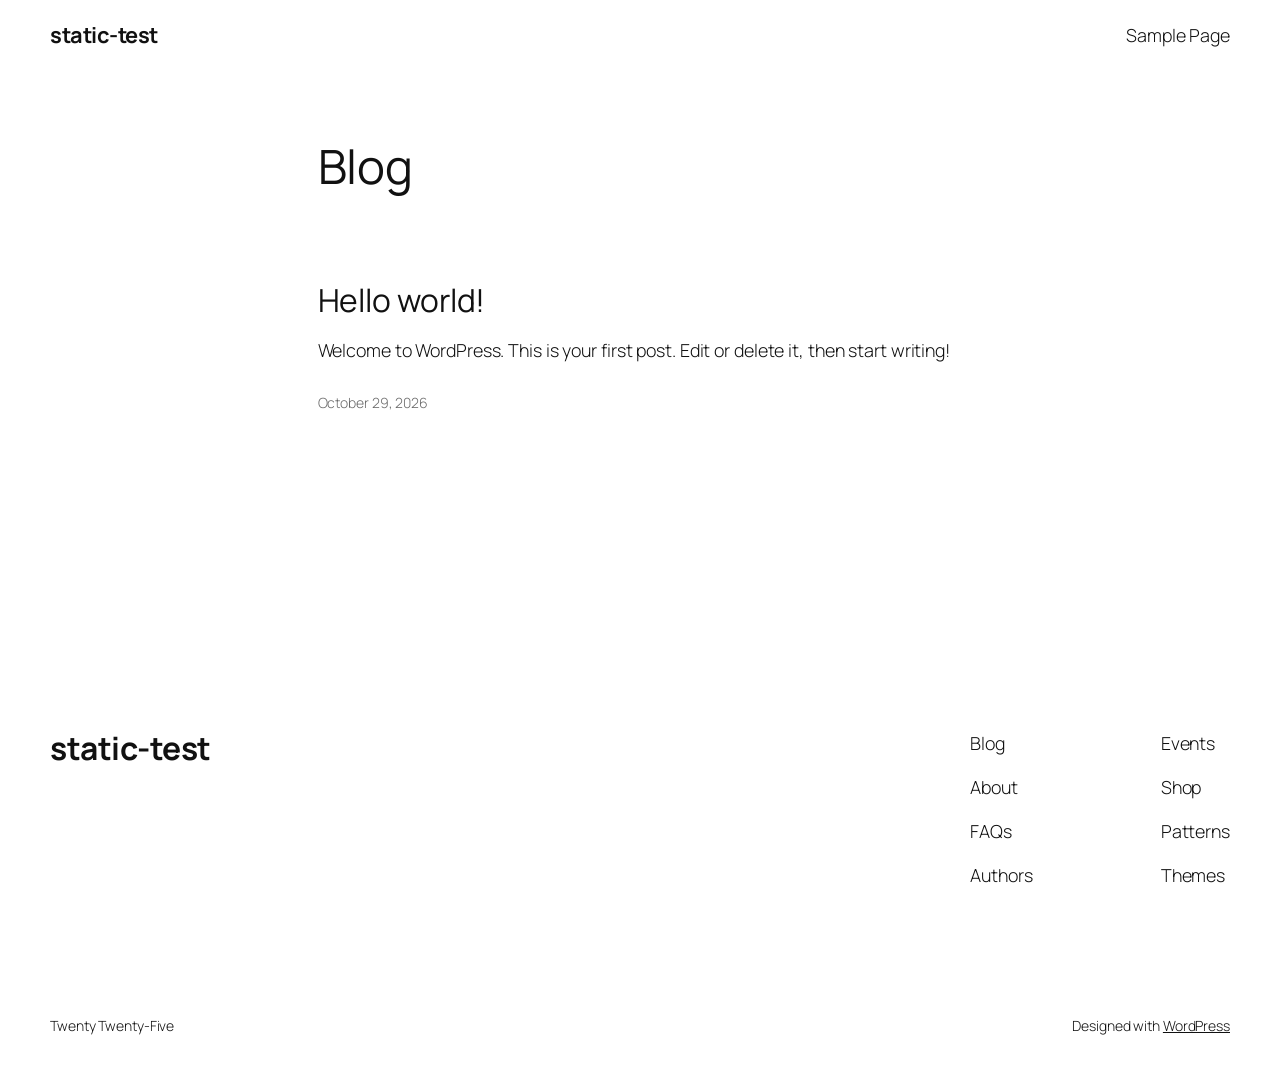
==== commit 15071751: "Adding the first test" ====
--- a/index.html
+++ b/index.html
@@ -1,197 +1,268 @@
 <!DOCTYPE html>
 <html lang="en-US">
-<head>
-<meta charset="UTF-8">
-<meta name="viewport" content="width=device-width, initial-scale=1.0">
-<meta http-equiv="X-UA-Compatible" content="IE=edge">
-<link rel="profile" href="https://gmpg.org/xfn/11">
-<title>My static WP</title>
+<head><meta charset="UTF-8">
+	
+	<meta name="viewport" content="width=device-width, initial-scale=1">
 <meta name="robots" content="max-image-preview:large">
-<link rel="dns-prefetch" href="//s.w.org">
-<link rel="alternate" type="application/rss+xml" title="My static WP &raquo; Feed" href="/feed/">
-<link rel="alternate" type="application/rss+xml" title="My static WP &raquo; Comments Feed" href="/comments/feed/">
-<script>
-window._wpemojiSettings = {"baseUrl":"https:\/\/s.w.org\/images\/core\/emoji\/14.0.0\/72x72\/","ext":".png","svgUrl":"https:\/\/s.w.org\/images\/core\/emoji\/14.0.0\/svg\/","svgExt":".svg","source":{"concatemoji":"\/wp-includes\/js\/wp-emoji-release.min.js?ver=6.0.1"}};
+<title>static-test</title>
+
+
+<style id="wp-img-auto-sizes-contain-inline-css">
+img:is([sizes=auto i],[sizes^="auto," i]){contain-intrinsic-size:3000px 1500px}
+/*# sourceURL=wp-img-auto-sizes-contain-inline-css */
+</style>
+<style id="wp-block-site-title-inline-css">
+.wp-block-site-title{box-sizing:border-box}.wp-block-site-title :where(a){color:inherit;font-family:inherit;font-size:inherit;font-style:inherit;font-weight:inherit;letter-spacing:inherit;line-height:inherit;text-decoration:inherit}
+/*# sourceURL=https://tdnvl.github.io/static-test/wp-includes/blocks/site-title/style.min.css */
+</style>
+<style id="wp-block-page-list-inline-css">
+.wp-block-navigation .wp-block-page-list{align-items:var(--navigation-layout-align,initial);background-color:inherit;display:flex;flex-direction:var(--navigation-layout-direction,initial);flex-wrap:var(--navigation-layout-wrap,wrap);justify-content:var(--navigation-layout-justify,initial)}.wp-block-navigation .wp-block-navigation-item{background-color:inherit}.wp-block-page-list{box-sizing:border-box}
+/*# sourceURL=https://tdnvl.github.io/static-test/wp-includes/blocks/page-list/style.min.css */
+</style>
+<style id="wp-block-navigation-inline-css">
+.wp-block-navigation{position:relative}.wp-block-navigation ul{margin-bottom:0;margin-left:0;margin-top:0;padding-left:0}.wp-block-navigation ul,.wp-block-navigation ul li{list-style:none}.wp-block-navigation .wp-block-navigation-item{align-items:center;background-color:inherit;display:flex;position:relative}.wp-block-navigation .wp-block-navigation-item .wp-block-navigation__submenu-container:empty{display:none}.wp-block-navigation .wp-block-navigation-item__content{display:block;z-index:1}.wp-block-navigation .wp-block-navigation-item__content.wp-block-navigation-item__content{color:inherit}.wp-block-navigation.has-text-decoration-underline .wp-block-navigation-item__content,.wp-block-navigation.has-text-decoration-underline .wp-block-navigation-item__content:active,.wp-block-navigation.has-text-decoration-underline .wp-block-navigation-item__content:focus{text-decoration:underline}.wp-block-navigation.has-text-decoration-line-through .wp-block-navigation-item__content,.wp-block-navigation.has-text-decoration-line-through .wp-block-navigation-item__content:active,.wp-block-navigation.has-text-decoration-line-through .wp-block-navigation-item__content:focus{text-decoration:line-through}.wp-block-navigation :where(a),.wp-block-navigation :where(a:active),.wp-block-navigation :where(a:focus){text-decoration:none}.wp-block-navigation .wp-block-navigation__submenu-icon{align-self:center;background-color:inherit;border:none;color:currentColor;display:inline-block;font-size:inherit;height:.6em;line-height:0;margin-left:.25em;padding:0;width:.6em}.wp-block-navigation .wp-block-navigation__submenu-icon svg{stroke:currentColor;display:inline-block;height:inherit;margin-top:.075em;width:inherit}.wp-block-navigation{--navigation-layout-justification-setting:flex-start;--navigation-layout-direction:row;--navigation-layout-wrap:wrap;--navigation-layout-justify:flex-start;--navigation-layout-align:center}.wp-block-navigation.is-vertical{--navigation-layout-direction:column;--navigation-layout-justify:initial;--navigation-layout-align:flex-start}.wp-block-navigation.no-wrap{--navigation-layout-wrap:nowrap}.wp-block-navigation.items-justified-center{--navigation-layout-justification-setting:center;--navigation-layout-justify:center}.wp-block-navigation.items-justified-center.is-vertical{--navigation-layout-align:center}.wp-block-navigation.items-justified-right{--navigation-layout-justification-setting:flex-end;--navigation-layout-justify:flex-end}.wp-block-navigation.items-justified-right.is-vertical{--navigation-layout-align:flex-end}.wp-block-navigation.items-justified-space-between{--navigation-layout-justification-setting:space-between;--navigation-layout-justify:space-between}:where(.wp-block-navigation) ul li{padding:0}.wp-block-navigation .has-child .wp-block-navigation__submenu-container{align-items:normal;background-color:inherit;color:inherit;display:flex;flex-direction:column;opacity:0;position:absolute;z-index:2}@media not (prefers-reduced-motion){.wp-block-navigation .has-child .wp-block-navigation__submenu-container{transition:opacity .1s linear}}.wp-block-navigation .has-child .wp-block-navigation__submenu-container{height:0;overflow:hidden;visibility:hidden;width:0}.wp-block-navigation .has-child .wp-block-navigation__submenu-container>.wp-block-navigation-item>.wp-block-navigation-item__content{display:flex;flex-grow:1;padding:.5em 1em}.wp-block-navigation .has-child .wp-block-navigation__submenu-container>.wp-block-navigation-item>.wp-block-navigation-item__content .wp-block-navigation__submenu-icon{margin-left:auto;margin-right:0}.wp-block-navigation .has-child .wp-block-navigation__submenu-container .wp-block-navigation-item__content{margin:0}.wp-block-navigation .has-child .wp-block-navigation__submenu-container{left:-1px;top:100%}@media (min-width:782px){.wp-block-navigation .has-child .wp-block-navigation__submenu-container .wp-block-navigation__submenu-container{left:100%;top:-1px}.wp-block-navigation .has-child .wp-block-navigation__submenu-container .wp-block-navigation__submenu-container:before{background:transparent;content:"";display:block;height:100%;position:absolute;right:100%;width:.5em}.wp-block-navigation .has-child .wp-block-navigation__submenu-container .wp-block-navigation__submenu-icon{margin-right:.25em}.wp-block-navigation .has-child .wp-block-navigation__submenu-container .wp-block-navigation__submenu-icon svg{transform:rotate(-90deg)}}@media (hover:hover){.wp-block-navigation .has-child:not(.open-on-click):hover>.wp-block-navigation__submenu-container{height:auto;min-width:200px;opacity:1;overflow:visible;visibility:visible;width:auto}}.wp-block-navigation .has-child .wp-block-navigation-submenu__toggle[aria-expanded=true]~.wp-block-navigation__submenu-container,.wp-block-navigation .has-child:not(.open-on-click):not(.open-on-hover-click):focus-within>.wp-block-navigation__submenu-container{height:auto;min-width:200px;opacity:1;overflow:visible;visibility:visible;width:auto}.wp-block-navigation .has-child.open-always{align-items:var(--navigation-layout-align,initial);flex-direction:var(--navigation-layout-direction,initial);flex-wrap:var(--navigation-layout-wrap,wrap);gap:var(--wp--style--block-gap,2em)}.wp-block-navigation .has-child.open-always,.wp-block-navigation .has-child.open-always .wp-block-navigation-item{justify-content:var(--navigation-layout-justify,initial)}.wp-block-navigation .has-child.open-always .wp-block-navigation__submenu-container,.wp-block-navigation .has-child.open-always.wp-block-navigation-submenu{gap:var(--wp--style--block-gap,2em)}.wp-block-navigation .has-child.open-always .wp-block-navigation-item,.wp-block-navigation .has-child.open-always .wp-block-navigation__submenu-container,.wp-block-navigation .has-child.open-always.wp-block-navigation-submenu{padding-bottom:0;padding-top:0}.wp-block-navigation .has-child.open-always .wp-block-navigation__submenu-container{padding-left:var(--wp--style--block-gap,2em);padding-right:var(--wp--style--block-gap,2em)}.wp-block-navigation .has-child.open-always .wp-block-navigation__submenu-container .wp-block-navigation-item__content{padding:0}.wp-block-navigation .has-child.open-always .wp-block-navigation__submenu-container>.wp-block-navigation-item>.wp-block-navigation-item__content,.wp-block-navigation .has-child.open-always>.wp-block-navigation-item__content{flex-grow:0}.wp-block-navigation .has-child.open-always>.wp-block-navigation__submenu-container{background-color:transparent;border:none;color:inherit;flex-basis:100%;height:auto;opacity:1;overflow:visible;position:static;visibility:visible;width:auto}.wp-block-navigation.has-background .has-child .wp-block-navigation__submenu-container{left:0;top:100%}@media (min-width:782px){.wp-block-navigation.has-background .has-child .wp-block-navigation__submenu-container .wp-block-navigation__submenu-container{left:100%;top:0}}.wp-block-navigation-submenu{display:flex;position:relative}.wp-block-navigation-submenu .wp-block-navigation__submenu-icon svg{stroke:currentColor}button.wp-block-navigation-item__content{background-color:transparent;border:none;color:currentColor;font-family:inherit;font-size:inherit;font-style:inherit;font-weight:inherit;letter-spacing:inherit;line-height:inherit;text-align:left;text-transform:inherit}.wp-block-navigation-submenu__toggle{cursor:pointer}.wp-block-navigation-submenu__toggle[aria-expanded=true]+.wp-block-navigation__submenu-icon>svg,.wp-block-navigation-submenu__toggle[aria-expanded=true]>svg{transform:rotate(180deg)}.wp-block-navigation-item.open-on-click .wp-block-navigation-submenu__toggle{padding-left:0;padding-right:.85em}.wp-block-navigation-item.open-on-click .wp-block-navigation-submenu__toggle+.wp-block-navigation__submenu-icon{margin-left:-.6em;pointer-events:none}.wp-block-navigation-item.open-on-click button.wp-block-navigation-item__content:not(.wp-block-navigation-submenu__toggle){padding:0}.wp-block-navigation .wp-block-page-list,.wp-block-navigation__container,.wp-block-navigation__responsive-close,.wp-block-navigation__responsive-container,.wp-block-navigation__responsive-container-content,.wp-block-navigation__responsive-dialog{gap:inherit}:where(.wp-block-navigation.has-background .wp-block-navigation-item a:not(.wp-element-button)),:where(.wp-block-navigation.has-background .wp-block-navigation-submenu a:not(.wp-element-button)){padding:.5em 1em}:where(.wp-block-navigation .wp-block-navigation__submenu-container .wp-block-navigation-item a:not(.wp-element-button)),:where(.wp-block-navigation .wp-block-navigation__submenu-container .wp-block-navigation-submenu a:not(.wp-element-button)),:where(.wp-block-navigation .wp-block-navigation__submenu-container .wp-block-navigation-submenu button.wp-block-navigation-item__content),:where(.wp-block-navigation .wp-block-navigation__submenu-container .wp-block-pages-list__item button.wp-block-navigation-item__content){padding:.5em 1em}.wp-block-navigation.items-justified-right .wp-block-navigation__container .has-child .wp-block-navigation__submenu-container,.wp-block-navigation.items-justified-right .wp-block-page-list>.has-child .wp-block-navigation__submenu-container,.wp-block-navigation.items-justified-space-between .wp-block-page-list>.has-child:last-child .wp-block-navigation__submenu-container,.wp-block-navigation.items-justified-space-between>.wp-block-navigation__container>.has-child:last-child .wp-block-navigation__submenu-container{left:auto;right:0}.wp-block-navigation.items-justified-right .wp-block-navigation__container .has-child .wp-block-navigation__submenu-container .wp-block-navigation__submenu-container,.wp-block-navigation.items-justified-right .wp-block-page-list>.has-child .wp-block-navigation__submenu-container .wp-block-navigation__submenu-container,.wp-block-navigation.items-justified-space-between .wp-block-page-list>.has-child:last-child .wp-block-navigation__submenu-container .wp-block-navigation__submenu-container,.wp-block-navigation.items-justified-space-between>.wp-block-navigation__container>.has-child:last-child .wp-block-navigation__submenu-container .wp-block-navigation__submenu-container{left:-1px;right:-1px}@media (min-width:782px){.wp-block-navigation.items-justified-right .wp-block-navigation__container .has-child .wp-block-navigation__submenu-container .wp-block-navigation__submenu-container,.wp-block-navigation.items-justified-right .wp-block-page-list>.has-child .wp-block-navigation__submenu-container .wp-block-navigation__submenu-container,.wp-block-navigation.items-justified-space-between .wp-block-page-list>.has-child:last-child .wp-block-navigation__submenu-container .wp-block-navigation__submenu-container,.wp-block-navigation.items-justified-space-between>.wp-block-navigation__container>.has-child:last-child .wp-block-navigation__submenu-container .wp-block-navigation__submenu-container{left:auto;right:100%}}.wp-block-navigation:not(.has-background) .wp-block-navigation__submenu-container{background-color:#fff;border:1px solid rgba(0,0,0,.15)}.wp-block-navigation.has-background .wp-block-navigation__submenu-container{background-color:inherit}.wp-block-navigation:not(.has-text-color) .wp-block-navigation__submenu-container{color:#000}.wp-block-navigation__container{align-items:var(--navigation-layout-align,initial);display:flex;flex-direction:var(--navigation-layout-direction,initial);flex-wrap:var(--navigation-layout-wrap,wrap);justify-content:var(--navigation-layout-justify,initial);list-style:none;margin:0;padding-left:0}.wp-block-navigation__container .is-responsive{display:none}.wp-block-navigation__container:only-child,.wp-block-page-list:only-child{flex-grow:1}@keyframes overlay-menu__fade-in-animation{0%{opacity:0;transform:translateY(.5em)}to{opacity:1;transform:translateY(0)}}.wp-block-navigation__responsive-container{bottom:0;display:none;left:0;position:fixed;right:0;top:0}.wp-block-navigation__responsive-container :where(.wp-block-navigation-item a){color:inherit}.wp-block-navigation__responsive-container .wp-block-navigation__responsive-container-content{align-items:var(--navigation-layout-align,initial);display:flex;flex-direction:var(--navigation-layout-direction,initial);flex-wrap:var(--navigation-layout-wrap,wrap);justify-content:var(--navigation-layout-justify,initial)}.wp-block-navigation__responsive-container:not(.is-menu-open.is-menu-open){background-color:inherit!important;color:inherit!important}.wp-block-navigation__responsive-container.is-menu-open{background-color:inherit;display:flex;flex-direction:column}@media not (prefers-reduced-motion){.wp-block-navigation__responsive-container.is-menu-open{animation:overlay-menu__fade-in-animation .1s ease-out;animation-fill-mode:forwards}}.wp-block-navigation__responsive-container.is-menu-open:not(.disable-default-overlay){padding:clamp(1rem,var(--wp--style--root--padding-top),20rem) clamp(1rem,var(--wp--style--root--padding-right),20rem) clamp(1rem,var(--wp--style--root--padding-bottom),20rem) clamp(1rem,var(--wp--style--root--padding-left),20rem)}.wp-block-navigation__responsive-container.is-menu-open{overflow:auto;z-index:100000}.wp-block-navigation__responsive-container.is-menu-open:not(.disable-default-overlay) .wp-block-navigation__responsive-container-content{padding-top:calc(2rem + 24px)}.wp-block-navigation__responsive-container.is-menu-open:where(:not(.disable-default-overlay)) .wp-block-navigation__responsive-container-content{align-items:var(--navigation-layout-justification-setting,inherit);display:flex;flex-direction:column;flex-wrap:nowrap;overflow:visible}.wp-block-navigation__responsive-container.is-menu-open:where(:not(.disable-default-overlay)) .wp-block-navigation__responsive-container-content,.wp-block-navigation__responsive-container.is-menu-open:where(:not(.disable-default-overlay)) .wp-block-navigation__responsive-container-content .wp-block-navigation__container,.wp-block-navigation__responsive-container.is-menu-open:where(:not(.disable-default-overlay)) .wp-block-navigation__responsive-container-content .wp-block-page-list{justify-content:flex-start}.wp-block-navigation__responsive-container.is-menu-open:where(:not(.disable-default-overlay)) .wp-block-navigation__responsive-container-content .wp-block-navigation__submenu-icon{display:none}.wp-block-navigation__responsive-container.is-menu-open:where(:not(.disable-default-overlay)) .wp-block-navigation__responsive-container-content .has-child .wp-block-navigation__submenu-container{border:none;height:auto;min-width:200px;opacity:1;overflow:initial;padding-left:2rem;padding-right:2rem;position:static;visibility:visible;width:auto}.wp-block-navigation__responsive-container.is-menu-open:where(:not(.disable-default-overlay)) .wp-block-navigation__responsive-container-content .wp-block-navigation__container,.wp-block-navigation__responsive-container.is-menu-open:where(:not(.disable-default-overlay)) .wp-block-navigation__responsive-container-content .wp-block-navigation__submenu-container{gap:inherit}.wp-block-navigation__responsive-container.is-menu-open:where(:not(.disable-default-overlay)) .wp-block-navigation__responsive-container-content .wp-block-navigation__submenu-container{padding-top:var(--wp--style--block-gap,2em)}.wp-block-navigation__responsive-container.is-menu-open:where(:not(.disable-default-overlay)) .wp-block-navigation__responsive-container-content .wp-block-navigation-item__content{padding:0}.wp-block-navigation__responsive-container.is-menu-open:where(:not(.disable-default-overlay)) .wp-block-navigation__responsive-container-content .wp-block-navigation-item,.wp-block-navigation__responsive-container.is-menu-open:where(:not(.disable-default-overlay)) .wp-block-navigation__responsive-container-content .wp-block-navigation__container,.wp-block-navigation__responsive-container.is-menu-open:where(:not(.disable-default-overlay)) .wp-block-navigation__responsive-container-content .wp-block-page-list{align-items:var(--navigation-layout-justification-setting,initial);display:flex;flex-direction:column}.wp-block-navigation__responsive-container.is-menu-open:where(:not(.disable-default-overlay)) .wp-block-navigation-item,.wp-block-navigation__responsive-container.is-menu-open:where(:not(.disable-default-overlay)) .wp-block-navigation-item .wp-block-navigation__submenu-container,.wp-block-navigation__responsive-container.is-menu-open:where(:not(.disable-default-overlay)) .wp-block-navigation__container,.wp-block-navigation__responsive-container.is-menu-open:where(:not(.disable-default-overlay)) .wp-block-page-list{background:transparent!important;color:inherit!important}.wp-block-navigation__responsive-container.is-menu-open:where(:not(.disable-default-overlay)) .wp-block-navigation__submenu-container.wp-block-navigation__submenu-container.wp-block-navigation__submenu-container.wp-block-navigation__submenu-container{left:auto;right:auto}.wp-block-navigation__responsive-container.disable-default-overlay .wp-block-navigation__overlay-container{display:none;width:100%}.wp-block-navigation__responsive-container.disable-default-overlay .wp-block-navigation__responsive-close{max-width:none}.wp-block-navigation__responsive-container.disable-default-overlay.is-menu-open .wp-block-navigation__responsive-container-content>:not(.wp-block-navigation__overlay-container){display:none}.wp-block-navigation__responsive-container.disable-default-overlay.is-menu-open .wp-block-navigation__responsive-container-content .wp-block-navigation__overlay-container{display:block}.wp-block-navigation__responsive-container.disable-default-overlay.is-menu-open .wp-block-navigation__responsive-container-content .wp-block-navigation__overlay-container .wp-block-navigation__submenu-container{left:0;right:auto}@media (min-width:600px){.wp-block-navigation__responsive-container:not(.hidden-by-default):not(.is-menu-open){background-color:inherit;display:block;position:relative;width:100%;z-index:auto}.wp-block-navigation__responsive-container:not(.hidden-by-default):not(.is-menu-open) .wp-block-navigation__responsive-container-close{display:none}.wp-block-navigation__responsive-container.is-menu-open .wp-block-navigation__submenu-container.wp-block-navigation__submenu-container.wp-block-navigation__submenu-container.wp-block-navigation__submenu-container{left:0}}.wp-block-navigation:not(.has-background) .wp-block-navigation__responsive-container.is-menu-open:not(.disable-default-overlay){background-color:#fff}.wp-block-navigation:not(.has-text-color) .wp-block-navigation__responsive-container.is-menu-open:not(.disable-default-overlay){color:#000}.wp-block-navigation__toggle_button_label{font-size:1rem;font-weight:700}.wp-block-navigation__responsive-container-close,.wp-block-navigation__responsive-container-open{background:transparent;border:none;color:currentColor;cursor:pointer;margin:0;padding:0;text-transform:inherit;vertical-align:middle}.wp-block-navigation__responsive-container-close svg,.wp-block-navigation__responsive-container-open svg{fill:currentColor;display:block;height:24px;pointer-events:none;width:24px}.wp-block-navigation__responsive-container-open{display:flex}.wp-block-navigation__responsive-container-open.wp-block-navigation__responsive-container-open.wp-block-navigation__responsive-container-open{font-family:inherit;font-size:inherit;font-weight:inherit}@media (min-width:600px){.wp-block-navigation__responsive-container-open:not(.always-shown){display:none}}.wp-block-navigation__responsive-container-close{position:absolute;right:0;top:0;z-index:2}.wp-block-navigation__responsive-container-close.wp-block-navigation__responsive-container-close.wp-block-navigation__responsive-container-close{font-family:inherit;font-size:inherit;font-weight:inherit}.disable-default-overlay .wp-block-navigation__responsive-container-close{right:clamp(1rem,var(--wp--style--root--padding-left),20rem);top:clamp(1rem,var(--wp--style--root--padding-left),20rem)}.wp-block-navigation__responsive-close{width:100%}.has-modal-open .wp-block-navigation__responsive-close{margin-left:auto;margin-right:auto;max-width:var(--wp--style--global--wide-size,100%)}.wp-block-navigation__responsive-close:focus{outline:none}.is-menu-open .wp-block-navigation__responsive-close,.is-menu-open .wp-block-navigation__responsive-container-content,.is-menu-open .wp-block-navigation__responsive-dialog{box-sizing:border-box}.wp-block-navigation__responsive-dialog{position:relative}.has-modal-open .admin-bar .is-menu-open:where(:not(.disable-default-overlay)) .wp-block-navigation__responsive-dialog{margin-top:46px}@media (min-width:782px){.has-modal-open .admin-bar .is-menu-open:where(:not(.disable-default-overlay)) .wp-block-navigation__responsive-dialog{margin-top:32px}}html.has-modal-open{overflow:hidden}
+/*# sourceURL=https://tdnvl.github.io/static-test/wp-includes/blocks/navigation/style.min.css */
+</style>
+<style id="wp-block-group-inline-css">
+.wp-block-group{box-sizing:border-box}:where(.wp-block-group.wp-block-group-is-layout-constrained){position:relative}
+/*# sourceURL=https://tdnvl.github.io/static-test/wp-includes/blocks/group/style.min.css */
+</style>
+<style id="wp-block-heading-inline-css">
+h1:where(.wp-block-heading).has-background,h2:where(.wp-block-heading).has-background,h3:where(.wp-block-heading).has-background,h4:where(.wp-block-heading).has-background,h5:where(.wp-block-heading).has-background,h6:where(.wp-block-heading).has-background{padding:1.25em 2.375em}h1.has-text-align-left[style*=writing-mode]:where([style*=vertical-lr]),h1.has-text-align-right[style*=writing-mode]:where([style*=vertical-rl]),h2.has-text-align-left[style*=writing-mode]:where([style*=vertical-lr]),h2.has-text-align-right[style*=writing-mode]:where([style*=vertical-rl]),h3.has-text-align-left[style*=writing-mode]:where([style*=vertical-lr]),h3.has-text-align-right[style*=writing-mode]:where([style*=vertical-rl]),h4.has-text-align-left[style*=writing-mode]:where([style*=vertical-lr]),h4.has-text-align-right[style*=writing-mode]:where([style*=vertical-rl]),h5.has-text-align-left[style*=writing-mode]:where([style*=vertical-lr]),h5.has-text-align-right[style*=writing-mode]:where([style*=vertical-rl]),h6.has-text-align-left[style*=writing-mode]:where([style*=vertical-lr]),h6.has-text-align-right[style*=writing-mode]:where([style*=vertical-rl]){rotate:180deg}
+/*# sourceURL=https://tdnvl.github.io/static-test/wp-includes/blocks/heading/style.min.css */
+</style>
+<style id="wp-block-post-title-inline-css">
+.wp-block-post-title{box-sizing:border-box;word-break:break-word}.wp-block-post-title :where(a){display:inline-block;font-family:inherit;font-size:inherit;font-style:inherit;font-weight:inherit;letter-spacing:inherit;line-height:inherit;text-decoration:inherit}
+/*# sourceURL=https://tdnvl.github.io/static-test/wp-includes/blocks/post-title/style.min.css */
+</style>
+<style id="wp-block-paragraph-inline-css">
+.is-small-text{font-size:.875em}.is-regular-text{font-size:1em}.is-large-text{font-size:2.25em}.is-larger-text{font-size:3em}.has-drop-cap:not(:focus):first-letter{float:left;font-size:8.4em;font-style:normal;font-weight:100;line-height:.68;margin:.05em .1em 0 0;text-transform:uppercase}body.rtl .has-drop-cap:not(:focus):first-letter{float:none;margin-left:.1em}p.has-drop-cap.has-background{overflow:hidden}:root :where(p.has-background){padding:1.25em 2.375em}:where(p.has-text-color:not(.has-link-color)) a{color:inherit}p.has-text-align-left[style*="writing-mode:vertical-lr"],p.has-text-align-right[style*="writing-mode:vertical-rl"]{rotate:180deg}
+/*# sourceURL=https://tdnvl.github.io/static-test/wp-includes/blocks/paragraph/style.min.css */
+</style>
+<style id="wp-block-post-content-inline-css">
+.wp-block-post-content{display:flow-root}
+/*# sourceURL=https://tdnvl.github.io/static-test/wp-includes/blocks/post-content/style.min.css */
+</style>
+<style id="wp-block-post-date-inline-css">
+.wp-block-post-date{box-sizing:border-box}
+/*# sourceURL=https://tdnvl.github.io/static-test/wp-includes/blocks/post-date/style.min.css */
+</style>
+<style id="wp-block-post-template-inline-css">
+.wp-block-post-template{box-sizing:border-box;list-style:none;margin-bottom:0;margin-top:0;max-width:100%;padding:0}.wp-block-post-template.is-flex-container{display:flex;flex-direction:row;flex-wrap:wrap;gap:1.25em}.wp-block-post-template.is-flex-container>li{margin:0;width:100%}@media (min-width:600px){.wp-block-post-template.is-flex-container.is-flex-container.columns-2>li{width:calc(50% - .625em)}.wp-block-post-template.is-flex-container.is-flex-container.columns-3>li{width:calc(33.33333% - .83333em)}.wp-block-post-template.is-flex-container.is-flex-container.columns-4>li{width:calc(25% - .9375em)}.wp-block-post-template.is-flex-container.is-flex-container.columns-5>li{width:calc(20% - 1em)}.wp-block-post-template.is-flex-container.is-flex-container.columns-6>li{width:calc(16.66667% - 1.04167em)}}@media (max-width:600px){.wp-block-post-template-is-layout-grid[class*=columns-]:not(.has-native-responsive-grid){grid-template-columns:1fr}}.wp-block-post-template-is-layout-constrained>li>.alignright,.wp-block-post-template-is-layout-flow>li>.alignright{float:right;margin-inline-end:0;margin-inline-start:2em}.wp-block-post-template-is-layout-constrained>li>.alignleft,.wp-block-post-template-is-layout-flow>li>.alignleft{float:left;margin-inline-end:2em;margin-inline-start:0}.wp-block-post-template-is-layout-constrained>li>.aligncenter,.wp-block-post-template-is-layout-flow>li>.aligncenter{margin-inline-end:auto;margin-inline-start:auto}
+/*# sourceURL=https://tdnvl.github.io/static-test/wp-includes/blocks/post-template/style.min.css */
+</style>
+<style id="wp-block-spacer-inline-css">
+.wp-block-spacer{clear:both}
+/*# sourceURL=https://tdnvl.github.io/static-test/wp-includes/blocks/spacer/style.min.css */
+</style>
+<style id="wp-block-columns-inline-css">
+.wp-block-columns{box-sizing:border-box;display:flex;flex-wrap:wrap!important}@media (min-width:782px){.wp-block-columns{flex-wrap:nowrap!important}}.wp-block-columns{align-items:normal!important}.wp-block-columns.are-vertically-aligned-top{align-items:flex-start}.wp-block-columns.are-vertically-aligned-center{align-items:center}.wp-block-columns.are-vertically-aligned-bottom{align-items:flex-end}@media (max-width:781px){.wp-block-columns:not(.is-not-stacked-on-mobile)>.wp-block-column{flex-basis:100%!important}}@media (min-width:782px){.wp-block-columns:not(.is-not-stacked-on-mobile)>.wp-block-column{flex-basis:0;flex-grow:1}.wp-block-columns:not(.is-not-stacked-on-mobile)>.wp-block-column[style*=flex-basis]{flex-grow:0}}.wp-block-columns.is-not-stacked-on-mobile{flex-wrap:nowrap!important}.wp-block-columns.is-not-stacked-on-mobile>.wp-block-column{flex-basis:0;flex-grow:1}.wp-block-columns.is-not-stacked-on-mobile>.wp-block-column[style*=flex-basis]{flex-grow:0}:where(.wp-block-columns){margin-bottom:1.75em}:where(.wp-block-columns.has-background){padding:1.25em 2.375em}.wp-block-column{flex-grow:1;min-width:0;overflow-wrap:break-word;word-break:break-word}.wp-block-column.is-vertically-aligned-top{align-self:flex-start}.wp-block-column.is-vertically-aligned-center{align-self:center}.wp-block-column.is-vertically-aligned-bottom{align-self:flex-end}.wp-block-column.is-vertically-aligned-stretch{align-self:stretch}.wp-block-column.is-vertically-aligned-bottom,.wp-block-column.is-vertically-aligned-center,.wp-block-column.is-vertically-aligned-top{width:100%}
+/*# sourceURL=https://tdnvl.github.io/static-test/wp-includes/blocks/columns/style.min.css */
+</style>
+<style id="wp-block-navigation-link-inline-css">
+.wp-block-navigation .wp-block-navigation-item__label{overflow-wrap:break-word}.wp-block-navigation .wp-block-navigation-item__description{display:none}.link-ui-tools{outline:1px solid #f0f0f0;padding:8px}.link-ui-block-inserter{padding-top:8px}.link-ui-block-inserter__back{margin-left:8px;text-transform:uppercase}
+/*# sourceURL=https://tdnvl.github.io/static-test/wp-includes/blocks/navigation-link/style.min.css */
+</style>
+<style id="wp-emoji-styles-inline-css">
+
+	img.wp-smiley, img.emoji {
+		display: inline !important;
+		border: none !important;
+		box-shadow: none !important;
+		height: 1em !important;
+		width: 1em !important;
+		margin: 0 0.07em !important;
+		vertical-align: -0.1em !important;
+		background: none !important;
+		padding: 0 !important;
+	}
+/*# sourceURL=wp-emoji-styles-inline-css */
+</style>
+<style id="wp-block-library-inline-css">
+:root{--wp-block-synced-color:#7a00df;--wp-block-synced-color--rgb:122,0,223;--wp-bound-block-color:var(--wp-block-synced-color);--wp-editor-canvas-background:#ddd;--wp-admin-theme-color:#007cba;--wp-admin-theme-color--rgb:0,124,186;--wp-admin-theme-color-darker-10:#006ba1;--wp-admin-theme-color-darker-10--rgb:0,107,160.5;--wp-admin-theme-color-darker-20:#005a87;--wp-admin-theme-color-darker-20--rgb:0,90,135;--wp-admin-border-width-focus:2px}@media (min-resolution:192dpi){:root{--wp-admin-border-width-focus:1.5px}}.wp-element-button{cursor:pointer}:root .has-very-light-gray-background-color{background-color:#eee}:root .has-very-dark-gray-background-color{background-color:#313131}:root .has-very-light-gray-color{color:#eee}:root .has-very-dark-gray-color{color:#313131}:root .has-vivid-green-cyan-to-vivid-cyan-blue-gradient-background{background:linear-gradient(135deg,#00d084,#0693e3)}:root .has-purple-crush-gradient-background{background:linear-gradient(135deg,#34e2e4,#4721fb 50%,#ab1dfe)}:root .has-hazy-dawn-gradient-background{background:linear-gradient(135deg,#faaca8,#dad0ec)}:root .has-subdued-olive-gradient-background{background:linear-gradient(135deg,#fafae1,#67a671)}:root .has-atomic-cream-gradient-background{background:linear-gradient(135deg,#fdd79a,#004a59)}:root .has-nightshade-gradient-background{background:linear-gradient(135deg,#330968,#31cdcf)}:root .has-midnight-gradient-background{background:linear-gradient(135deg,#020381,#2874fc)}:root{--wp--preset--font-size--normal:16px;--wp--preset--font-size--huge:42px}.has-regular-font-size{font-size:1em}.has-larger-font-size{font-size:2.625em}.has-normal-font-size{font-size:var(--wp--preset--font-size--normal)}.has-huge-font-size{font-size:var(--wp--preset--font-size--huge)}:root .has-text-align-center{text-align:center}:root .has-text-align-left{text-align:left}:root .has-text-align-right{text-align:right}.has-fit-text{white-space:nowrap!important}#end-resizable-editor-section{display:none}.aligncenter{clear:both}.items-justified-left{justify-content:flex-start}.items-justified-center{justify-content:center}.items-justified-right{justify-content:flex-end}.items-justified-space-between{justify-content:space-between}.screen-reader-text{word-wrap:normal!important;border:0;clip-path:inset(50%);height:1px;margin:-1px;overflow:hidden;padding:0;position:absolute;width:1px;word-break:normal!important}.screen-reader-text:focus{background-color:#ddd;clip-path:none;color:#444;display:block;font-size:1em;height:auto;left:5px;line-height:normal;padding:15px 23px 14px;text-decoration:none;top:5px;width:auto;z-index:100000}html :where(.has-border-color){border-style:solid}html :where([style^=border-color],[style*=";border-color"],[style*="; border-color"]){border-style:solid}html :where([style^=border-top-color],[style*=";border-top-color"],[style*="; border-top-color"]){border-top-style:solid}html :where([style^=border-right-color],[style*=";border-right-color"],[style*="; border-right-color"]){border-right-style:solid}html :where([style^=border-bottom-color],[style*=";border-bottom-color"],[style*="; border-bottom-color"]){border-bottom-style:solid}html :where([style^=border-left-color],[style*=";border-left-color"],[style*="; border-left-color"]){border-left-style:solid}html :where([style^=border-width],[style*=";border-width"],[style*="; border-width"]){border-style:solid}html :where([style^=border-top-width],[style*=";border-top-width"],[style*="; border-top-width"]){border-top-style:solid}html :where([style^=border-right-width],[style*=";border-right-width"],[style*="; border-right-width"]){border-right-style:solid}html :where([style^=border-bottom-width],[style*=";border-bottom-width"],[style*="; border-bottom-width"]){border-bottom-style:solid}html :where([style^=border-left-width],[style*=";border-left-width"],[style*="; border-left-width"]){border-left-style:solid}html :where(img[class*=wp-image-]){height:auto;max-width:100%}:where(figure){margin:0 0 1em}html :where(.is-position-sticky){--wp-admin--admin-bar--position-offset:var(--wp-admin--admin-bar--height,0px)}@media screen and (max-width:600px){html :where(.is-position-sticky){--wp-admin--admin-bar--position-offset:0px}}
+/*# sourceURL=/wp-includes/css/dist/block-library/common.min.css */
+</style>
+<style id="global-styles-inline-css">
+:root{--wp--preset--aspect-ratio--square: 1;--wp--preset--aspect-ratio--4-3: 4/3;--wp--preset--aspect-ratio--3-4: 3/4;--wp--preset--aspect-ratio--3-2: 3/2;--wp--preset--aspect-ratio--2-3: 2/3;--wp--preset--aspect-ratio--16-9: 16/9;--wp--preset--aspect-ratio--9-16: 9/16;--wp--preset--color--black: #000000;--wp--preset--color--cyan-bluish-gray: #abb8c3;--wp--preset--color--white: #ffffff;--wp--preset--color--pale-pink: #f78da7;--wp--preset--color--vivid-red: #cf2e2e;--wp--preset--color--luminous-vivid-orange: #ff6900;--wp--preset--color--luminous-vivid-amber: #fcb900;--wp--preset--color--light-green-cyan: #7bdcb5;--wp--preset--color--vivid-green-cyan: #00d084;--wp--preset--color--pale-cyan-blue: #8ed1fc;--wp--preset--color--vivid-cyan-blue: #0693e3;--wp--preset--color--vivid-purple: #9b51e0;--wp--preset--color--base: #FFFFFF;--wp--preset--color--contrast: #111111;--wp--preset--color--accent-1: #FFEE58;--wp--preset--color--accent-2: #F6CFF4;--wp--preset--color--accent-3: #503AA8;--wp--preset--color--accent-4: #686868;--wp--preset--color--accent-5: #FBFAF3;--wp--preset--color--accent-6: color-mix(in srgb, currentColor 20%, transparent);--wp--preset--gradient--vivid-cyan-blue-to-vivid-purple: linear-gradient(135deg,rgb(6,147,227) 0%,rgb(155,81,224) 100%);--wp--preset--gradient--light-green-cyan-to-vivid-green-cyan: linear-gradient(135deg,rgb(122,220,180) 0%,rgb(0,208,130) 100%);--wp--preset--gradient--luminous-vivid-amber-to-luminous-vivid-orange: linear-gradient(135deg,rgb(252,185,0) 0%,rgb(255,105,0) 100%);--wp--preset--gradient--luminous-vivid-orange-to-vivid-red: linear-gradient(135deg,rgb(255,105,0) 0%,rgb(207,46,46) 100%);--wp--preset--gradient--very-light-gray-to-cyan-bluish-gray: linear-gradient(135deg,rgb(238,238,238) 0%,rgb(169,184,195) 100%);--wp--preset--gradient--cool-to-warm-spectrum: linear-gradient(135deg,rgb(74,234,220) 0%,rgb(151,120,209) 20%,rgb(207,42,186) 40%,rgb(238,44,130) 60%,rgb(251,105,98) 80%,rgb(254,248,76) 100%);--wp--preset--gradient--blush-light-purple: linear-gradient(135deg,rgb(255,206,236) 0%,rgb(152,150,240) 100%);--wp--preset--gradient--blush-bordeaux: linear-gradient(135deg,rgb(254,205,165) 0%,rgb(254,45,45) 50%,rgb(107,0,62) 100%);--wp--preset--gradient--luminous-dusk: linear-gradient(135deg,rgb(255,203,112) 0%,rgb(199,81,192) 50%,rgb(65,88,208) 100%);--wp--preset--gradient--pale-ocean: linear-gradient(135deg,rgb(255,245,203) 0%,rgb(182,227,212) 50%,rgb(51,167,181) 100%);--wp--preset--gradient--electric-grass: linear-gradient(135deg,rgb(202,248,128) 0%,rgb(113,206,126) 100%);--wp--preset--gradient--midnight: linear-gradient(135deg,rgb(2,3,129) 0%,rgb(40,116,252) 100%);--wp--preset--font-size--small: 0.875rem;--wp--preset--font-size--medium: clamp(1rem, 1rem + ((1vw - 0.2rem) * 0.196), 1.125rem);--wp--preset--font-size--large: clamp(1.125rem, 1.125rem + ((1vw - 0.2rem) * 0.392), 1.375rem);--wp--preset--font-size--x-large: clamp(1.75rem, 1.75rem + ((1vw - 0.2rem) * 0.392), 2rem);--wp--preset--font-size--xx-large: clamp(2.15rem, 2.15rem + ((1vw - 0.2rem) * 1.333), 3rem);--wp--preset--font-family--manrope: Manrope, sans-serif;--wp--preset--font-family--fira-code: "Fira Code", monospace;--wp--preset--spacing--20: 10px;--wp--preset--spacing--30: 20px;--wp--preset--spacing--40: 30px;--wp--preset--spacing--50: clamp(30px, 5vw, 50px);--wp--preset--spacing--60: clamp(30px, 7vw, 70px);--wp--preset--spacing--70: clamp(50px, 7vw, 90px);--wp--preset--spacing--80: clamp(70px, 10vw, 140px);--wp--preset--shadow--natural: 6px 6px 9px rgba(0, 0, 0, 0.2);--wp--preset--shadow--deep: 12px 12px 50px rgba(0, 0, 0, 0.4);--wp--preset--shadow--sharp: 6px 6px 0px rgba(0, 0, 0, 0.2);--wp--preset--shadow--outlined: 6px 6px 0px -3px rgb(255, 255, 255), 6px 6px rgb(0, 0, 0);--wp--preset--shadow--crisp: 6px 6px 0px rgb(0, 0, 0);}.wp-block-button{--wp--preset--dimension--25: 25%;--wp--preset--dimension--50: 50%;--wp--preset--dimension--75: 75%;--wp--preset--dimension--100: 100%;}:root { --wp--style--global--content-size: 645px;--wp--style--global--wide-size: 1340px; }:where(body) { margin: 0; }.wp-site-blocks { padding-top: var(--wp--style--root--padding-top); padding-bottom: var(--wp--style--root--padding-bottom); }.has-global-padding { padding-right: var(--wp--style--root--padding-right); padding-left: var(--wp--style--root--padding-left); }.has-global-padding > .alignfull { margin-right: calc(var(--wp--style--root--padding-right) * -1); margin-left: calc(var(--wp--style--root--padding-left) * -1); }.has-global-padding :where(:not(.alignfull.is-layout-flow) > .has-global-padding:not(.wp-block-block, .alignfull)) { padding-right: 0; padding-left: 0; }.has-global-padding :where(:not(.alignfull.is-layout-flow) > .has-global-padding:not(.wp-block-block, .alignfull)) > .alignfull { margin-left: 0; margin-right: 0; }.wp-site-blocks > .alignleft { float: left; margin-right: 2em; }.wp-site-blocks > .alignright { float: right; margin-left: 2em; }.wp-site-blocks > .aligncenter { justify-content: center; margin-left: auto; margin-right: auto; }:where(.wp-site-blocks) > * { margin-block-start: 1.2rem; margin-block-end: 0; }:where(.wp-site-blocks) > :first-child { margin-block-start: 0; }:where(.wp-site-blocks) > :last-child { margin-block-end: 0; }:root { --wp--style--block-gap: 1.2rem; }:root :where(.is-layout-flow) > :first-child{margin-block-start: 0;}:root :where(.is-layout-flow) > :last-child{margin-block-end: 0;}:root :where(.is-layout-flow) > *{margin-block-start: 1.2rem;margin-block-end: 0;}:root :where(.is-layout-constrained) > :first-child{margin-block-start: 0;}:root :where(.is-layout-constrained) > :last-child{margin-block-end: 0;}:root :where(.is-layout-constrained) > *{margin-block-start: 1.2rem;margin-block-end: 0;}:root :where(.is-layout-flex){gap: 1.2rem;}:root :where(.is-layout-grid){gap: 1.2rem;}.is-layout-flow > .alignleft{float: left;margin-inline-start: 0;margin-inline-end: 2em;}.is-layout-flow > .alignright{float: right;margin-inline-start: 2em;margin-inline-end: 0;}.is-layout-flow > .aligncenter{margin-left: auto !important;margin-right: auto !important;}.is-layout-constrained > .alignleft{float: left;margin-inline-start: 0;margin-inline-end: 2em;}.is-layout-constrained > .alignright{float: right;margin-inline-start: 2em;margin-inline-end: 0;}.is-layout-constrained > .aligncenter{margin-left: auto !important;margin-right: auto !important;}.is-layout-constrained > :where(:not(.alignleft):not(.alignright):not(.alignfull)){max-width: var(--wp--style--global--content-size);margin-left: auto !important;margin-right: auto !important;}.is-layout-constrained > .alignwide{max-width: var(--wp--style--global--wide-size);}body .is-layout-flex{display: flex;}.is-layout-flex{flex-wrap: wrap;align-items: center;}.is-layout-flex > :is(*, div){margin: 0;}body .is-layout-grid{display: grid;}.is-layout-grid > :is(*, div){margin: 0;}body{background-color: var(--wp--preset--color--base);color: var(--wp--preset--color--contrast);font-family: var(--wp--preset--font-family--manrope);font-size: var(--wp--preset--font-size--large);font-weight: 300;letter-spacing: -0.1px;line-height: 1.4;--wp--style--root--padding-top: 0px;--wp--style--root--padding-right: var(--wp--preset--spacing--50);--wp--style--root--padding-bottom: 0px;--wp--style--root--padding-left: var(--wp--preset--spacing--50);}a:where(:not(.wp-element-button)){color: currentColor;}:root :where(a:where(:not(.wp-element-button)):hover){text-decoration: none;}h1, h2, h3, h4, h5, h6{font-weight: 400;letter-spacing: -0.1px;line-height: 1.125;}h1{font-size: var(--wp--preset--font-size--xx-large);}h2{font-size: var(--wp--preset--font-size--x-large);}h3{font-size: var(--wp--preset--font-size--large);}h4{font-size: var(--wp--preset--font-size--medium);}h5{font-size: var(--wp--preset--font-size--small);letter-spacing: 0.5px;}h6{font-size: var(--wp--preset--font-size--small);font-weight: 700;letter-spacing: 1.4px;text-transform: uppercase;}:root :where(.wp-element-button, .wp-block-button__link){background-color: var(--wp--preset--color--contrast);border-width: 0;color: var(--wp--preset--color--base);font-family: inherit;font-size: var(--wp--preset--font-size--medium);font-style: inherit;font-weight: inherit;letter-spacing: inherit;line-height: inherit;padding-top: 1rem;padding-right: 2.25rem;padding-bottom: 1rem;padding-left: 2.25rem;text-decoration: none;text-transform: inherit;}:root :where(.wp-element-button:hover, .wp-block-button__link:hover){background-color: color-mix(in srgb, var(--wp--preset--color--contrast) 85%, transparent);border-color: transparent;color: var(--wp--preset--color--base);}:root :where(.wp-element-button:focus, .wp-block-button__link:focus){outline-color: var(--wp--preset--color--accent-4);outline-offset: 2px;}:root :where(.wp-element-caption, .wp-block-audio figcaption, .wp-block-embed figcaption, .wp-block-gallery figcaption, .wp-block-image figcaption, .wp-block-table figcaption, .wp-block-video figcaption){font-size: var(--wp--preset--font-size--small);line-height: 1.4;}.has-black-color{color: var(--wp--preset--color--black) !important;}.has-cyan-bluish-gray-color{color: var(--wp--preset--color--cyan-bluish-gray) !important;}.has-white-color{color: var(--wp--preset--color--white) !important;}.has-pale-pink-color{color: var(--wp--preset--color--pale-pink) !important;}.has-vivid-red-color{color: var(--wp--preset--color--vivid-red) !important;}.has-luminous-vivid-orange-color{color: var(--wp--preset--color--luminous-vivid-orange) !important;}.has-luminous-vivid-amber-color{color: var(--wp--preset--color--luminous-vivid-amber) !important;}.has-light-green-cyan-color{color: var(--wp--preset--color--light-green-cyan) !important;}.has-vivid-green-cyan-color{color: var(--wp--preset--color--vivid-green-cyan) !important;}.has-pale-cyan-blue-color{color: var(--wp--preset--color--pale-cyan-blue) !important;}.has-vivid-cyan-blue-color{color: var(--wp--preset--color--vivid-cyan-blue) !important;}.has-vivid-purple-color{color: var(--wp--preset--color--vivid-purple) !important;}.has-base-color{color: var(--wp--preset--color--base) !important;}.has-contrast-color{color: var(--wp--preset--color--contrast) !important;}.has-accent-1-color{color: var(--wp--preset--color--accent-1) !important;}.has-accent-2-color{color: var(--wp--preset--color--accent-2) !important;}.has-accent-3-color{color: var(--wp--preset--color--accent-3) !important;}.has-accent-4-color{color: var(--wp--preset--color--accent-4) !important;}.has-accent-5-color{color: var(--wp--preset--color--accent-5) !important;}.has-accent-6-color{color: var(--wp--preset--color--accent-6) !important;}.has-black-background-color{background-color: var(--wp--preset--color--black) !important;}.has-cyan-bluish-gray-background-color{background-color: var(--wp--preset--color--cyan-bluish-gray) !important;}.has-white-background-color{background-color: var(--wp--preset--color--white) !important;}.has-pale-pink-background-color{background-color: var(--wp--preset--color--pale-pink) !important;}.has-vivid-red-background-color{background-color: var(--wp--preset--color--vivid-red) !important;}.has-luminous-vivid-orange-background-color{background-color: var(--wp--preset--color--luminous-vivid-orange) !important;}.has-luminous-vivid-amber-background-color{background-color: var(--wp--preset--color--luminous-vivid-amber) !important;}.has-light-green-cyan-background-color{background-color: var(--wp--preset--color--light-green-cyan) !important;}.has-vivid-green-cyan-background-color{background-color: var(--wp--preset--color--vivid-green-cyan) !important;}.has-pale-cyan-blue-background-color{background-color: var(--wp--preset--color--pale-cyan-blue) !important;}.has-vivid-cyan-blue-background-color{background-color: var(--wp--preset--color--vivid-cyan-blue) !important;}.has-vivid-purple-background-color{background-color: var(--wp--preset--color--vivid-purple) !important;}.has-base-background-color{background-color: var(--wp--preset--color--base) !important;}.has-contrast-background-color{background-color: var(--wp--preset--color--contrast) !important;}.has-accent-1-background-color{background-color: var(--wp--preset--color--accent-1) !important;}.has-accent-2-background-color{background-color: var(--wp--preset--color--accent-2) !important;}.has-accent-3-background-color{background-color: var(--wp--preset--color--accent-3) !important;}.has-accent-4-background-color{background-color: var(--wp--preset--color--accent-4) !important;}.has-accent-5-background-color{background-color: var(--wp--preset--color--accent-5) !important;}.has-accent-6-background-color{background-color: var(--wp--preset--color--accent-6) !important;}.has-black-border-color{border-color: var(--wp--preset--color--black) !important;}.has-cyan-bluish-gray-border-color{border-color: var(--wp--preset--color--cyan-bluish-gray) !important;}.has-white-border-color{border-color: var(--wp--preset--color--white) !important;}.has-pale-pink-border-color{border-color: var(--wp--preset--color--pale-pink) !important;}.has-vivid-red-border-color{border-color: var(--wp--preset--color--vivid-red) !important;}.has-luminous-vivid-orange-border-color{border-color: var(--wp--preset--color--luminous-vivid-orange) !important;}.has-luminous-vivid-amber-border-color{border-color: var(--wp--preset--color--luminous-vivid-amber) !important;}.has-light-green-cyan-border-color{border-color: var(--wp--preset--color--light-green-cyan) !important;}.has-vivid-green-cyan-border-color{border-color: var(--wp--preset--color--vivid-green-cyan) !important;}.has-pale-cyan-blue-border-color{border-color: var(--wp--preset--color--pale-cyan-blue) !important;}.has-vivid-cyan-blue-border-color{border-color: var(--wp--preset--color--vivid-cyan-blue) !important;}.has-vivid-purple-border-color{border-color: var(--wp--preset--color--vivid-purple) !important;}.has-base-border-color{border-color: var(--wp--preset--color--base) !important;}.has-contrast-border-color{border-color: var(--wp--preset--color--contrast) !important;}.has-accent-1-border-color{border-color: var(--wp--preset--color--accent-1) !important;}.has-accent-2-border-color{border-color: var(--wp--preset--color--accent-2) !important;}.has-accent-3-border-color{border-color: var(--wp--preset--color--accent-3) !important;}.has-accent-4-border-color{border-color: var(--wp--preset--color--accent-4) !important;}.has-accent-5-border-color{border-color: var(--wp--preset--color--accent-5) !important;}.has-accent-6-border-color{border-color: var(--wp--preset--color--accent-6) !important;}.has-vivid-cyan-blue-to-vivid-purple-gradient-background{background: var(--wp--preset--gradient--vivid-cyan-blue-to-vivid-purple) !important;}.has-light-green-cyan-to-vivid-green-cyan-gradient-background{background: var(--wp--preset--gradient--light-green-cyan-to-vivid-green-cyan) !important;}.has-luminous-vivid-amber-to-luminous-vivid-orange-gradient-background{background: var(--wp--preset--gradient--luminous-vivid-amber-to-luminous-vivid-orange) !important;}.has-luminous-vivid-orange-to-vivid-red-gradient-background{background: var(--wp--preset--gradient--luminous-vivid-orange-to-vivid-red) !important;}.has-very-light-gray-to-cyan-bluish-gray-gradient-background{background: var(--wp--preset--gradient--very-light-gray-to-cyan-bluish-gray) !important;}.has-cool-to-warm-spectrum-gradient-background{background: var(--wp--preset--gradient--cool-to-warm-spectrum) !important;}.has-blush-light-purple-gradient-background{background: var(--wp--preset--gradient--blush-light-purple) !important;}.has-blush-bordeaux-gradient-background{background: var(--wp--preset--gradient--blush-bordeaux) !important;}.has-luminous-dusk-gradient-background{background: var(--wp--preset--gradient--luminous-dusk) !important;}.has-pale-ocean-gradient-background{background: var(--wp--preset--gradient--pale-ocean) !important;}.has-electric-grass-gradient-background{background: var(--wp--preset--gradient--electric-grass) !important;}.has-midnight-gradient-background{background: var(--wp--preset--gradient--midnight) !important;}.has-small-font-size{font-size: var(--wp--preset--font-size--small) !important;}.has-medium-font-size{font-size: var(--wp--preset--font-size--medium) !important;}.has-large-font-size{font-size: var(--wp--preset--font-size--large) !important;}.has-x-large-font-size{font-size: var(--wp--preset--font-size--x-large) !important;}.has-xx-large-font-size{font-size: var(--wp--preset--font-size--xx-large) !important;}.has-manrope-font-family{font-family: var(--wp--preset--font-family--manrope) !important;}.has-fira-code-font-family{font-family: var(--wp--preset--font-family--fira-code) !important;}
+:root :where(.wp-block-columns-is-layout-flow) > :first-child{margin-block-start: 0;}:root :where(.wp-block-columns-is-layout-flow) > :last-child{margin-block-end: 0;}:root :where(.wp-block-columns-is-layout-flow) > *{margin-block-start: var(--wp--preset--spacing--50);margin-block-end: 0;}:root :where(.wp-block-columns-is-layout-constrained) > :first-child{margin-block-start: 0;}:root :where(.wp-block-columns-is-layout-constrained) > :last-child{margin-block-end: 0;}:root :where(.wp-block-columns-is-layout-constrained) > *{margin-block-start: var(--wp--preset--spacing--50);margin-block-end: 0;}:root :where(.wp-block-columns-is-layout-flex){gap: var(--wp--preset--spacing--50);}:root :where(.wp-block-columns-is-layout-grid){gap: var(--wp--preset--spacing--50);}
+:root :where(.wp-block-post-date){color: var(--wp--preset--color--accent-4);font-size: var(--wp--preset--font-size--small);}
+:root :where(.wp-block-post-date a:where(:not(.wp-element-button))){color: var(--wp--preset--color--accent-4);text-decoration: none;}
+:root :where(.wp-block-post-date a:where(:not(.wp-element-button)):hover){text-decoration: underline;}
+:root :where(.wp-block-post-title a:where(:not(.wp-element-button))){text-decoration: none;}
+:root :where(.wp-block-post-title a:where(:not(.wp-element-button)):hover){text-decoration: underline;}
+:root :where(.wp-block-site-title){font-weight: 700;letter-spacing: -.5px;}
+:root :where(.wp-block-site-title a:where(:not(.wp-element-button))){text-decoration: none;}
+:root :where(.wp-block-site-title a:where(:not(.wp-element-button)):hover){text-decoration: underline;}
+:root :where(.wp-block-navigation){font-size: var(--wp--preset--font-size--medium);}
+:root :where(.wp-block-navigation a:where(:not(.wp-element-button))){text-decoration: none;}
+:root :where(.wp-block-navigation a:where(:not(.wp-element-button)):hover){text-decoration: underline;}
+/*# sourceURL=global-styles-inline-css */
+</style>
+<style id="core-block-supports-inline-css">
+.wp-container-core-navigation-is-layout-6e943505{justify-content:flex-end;}.wp-container-core-group-is-layout-fbffc046{flex-wrap:nowrap;gap:var(--wp--preset--spacing--10);justify-content:flex-end;}.wp-container-core-group-is-layout-ec1e7a1e{flex-wrap:nowrap;justify-content:space-between;}.wp-container-core-columns-is-layout-794e3cfa{flex-wrap:nowrap;}.wp-container-core-navigation-is-layout-831b2db5{flex-direction:column;align-items:flex-start;}.wp-container-core-group-is-layout-bf19e0b3{gap:var(--wp--preset--spacing--80);justify-content:space-between;align-items:flex-start;}.wp-container-core-group-is-layout-cf54d0a6{justify-content:space-between;align-items:flex-start;}.wp-container-core-group-is-layout-2ab8c7fb{gap:var(--wp--preset--spacing--20);justify-content:space-between;}
+/*# sourceURL=core-block-supports-inline-css */
+</style>
+<style id="wp-block-template-skip-link-inline-css">
 /*! This file is auto-generated */
-!function(e,a,t){var n,r,o,i=a.createElement("canvas"),p=i.getContext&&i.getContext("2d");function s(e,t){var a=String.fromCharCode,e=(p.clearRect(0,0,i.width,i.height),p.fillText(a.apply(this,e),0,0),i.toDataURL());return p.clearRect(0,0,i.width,i.height),p.fillText(a.apply(this,t),0,0),e===i.toDataURL()}function c(e){var t=a.createElement("script");t.src=e,t.defer=t.type="text/javascript",a.getElementsByTagName("head")[0].appendChild(t)}for(o=Array("flag","emoji"),t.supports={everything:!0,everythingExceptFlag:!0},r=0;r<o.length;r++)t.supports[o[r]]=function(e){if(!p||!p.fillText)return!1;switch(p.textBaseline="top",p.font="600 32px Arial",e){case"flag":return s([127987,65039,8205,9895,65039],[127987,65039,8203,9895,65039])?!1:!s([55356,56826,55356,56819],[55356,56826,8203,55356,56819])&&!s([55356,57332,56128,56423,56128,56418,56128,56421,56128,56430,56128,56423,56128,56447],[55356,57332,8203,56128,56423,8203,56128,56418,8203,56128,56421,8203,56128,56430,8203,56128,56423,8203,56128,56447]);case"emoji":return!s([129777,127995,8205,129778,127999],[129777,127995,8203,129778,127999])}return!1}(o[r]),t.supports.everything=t.supports.everything&&t.supports[o[r]],"flag"!==o[r]&&(t.supports.everythingExceptFlag=t.supports.everythingExceptFlag&&t.supports[o[r]]);t.supports.everythingExceptFlag=t.supports.everythingExceptFlag&&!t.supports.flag,t.DOMReady=!1,t.readyCallback=function(){t.DOMReady=!0},t.supports.everything||(n=function(){t.readyCallback()},a.addEventListener?(a.addEventListener("DOMContentLoaded",n,!1),e.addEventListener("load",n,!1)):(e.attachEvent("onload",n),a.attachEvent("onreadystatechange",function(){"complete"===a.readyState&&t.readyCallback()})),(e=t.source||{}).concatemoji?c(e.concatemoji):e.wpemoji&&e.twemoji&&(c(e.twemoji),c(e.wpemoji)))}(window,document,window._wpemojiSettings);
-</script>
-<style>img.wp-smiley,
-img.emoji {
-	display: inline !important;
-	border: none !important;
-	box-shadow: none !important;
-	height: 1em !important;
-	width: 1em !important;
-	margin: 0 0.07em !important;
-	vertical-align: -0.1em !important;
-	background: none !important;
-	padding: 0 !important;
-}</style>
-	<link rel="stylesheet" id="wp-block-library-css" href="/wp-includes/css/dist/block-library/style.min.css?ver=6.0.1" media="all">
-<style id="wp-block-library-theme-inline-css">.wp-block-audio figcaption{color:#555;font-size:13px;text-align:center}.is-dark-theme .wp-block-audio figcaption{color:hsla(0,0%,100%,.65)}.wp-block-code{border:1px solid #ccc;border-radius:4px;font-family:Menlo,Consolas,monaco,monospace;padding:.8em 1em}.wp-block-embed figcaption{color:#555;font-size:13px;text-align:center}.is-dark-theme .wp-block-embed figcaption{color:hsla(0,0%,100%,.65)}.blocks-gallery-caption{color:#555;font-size:13px;text-align:center}.is-dark-theme .blocks-gallery-caption{color:hsla(0,0%,100%,.65)}.wp-block-image figcaption{color:#555;font-size:13px;text-align:center}.is-dark-theme .wp-block-image figcaption{color:hsla(0,0%,100%,.65)}.wp-block-pullquote{border-top:4px solid;border-bottom:4px solid;margin-bottom:1.75em;color:currentColor}.wp-block-pullquote__citation,.wp-block-pullquote cite,.wp-block-pullquote footer{color:currentColor;text-transform:uppercase;font-size:.8125em;font-style:normal}.wp-block-quote{border-left:.25em solid;margin:0 0 1.75em;padding-left:1em}.wp-block-quote cite,.wp-block-quote footer{color:currentColor;font-size:.8125em;position:relative;font-style:normal}.wp-block-quote.has-text-align-right{border-left:none;border-right:.25em solid;padding-left:0;padding-right:1em}.wp-block-quote.has-text-align-center{border:none;padding-left:0}.wp-block-quote.is-large,.wp-block-quote.is-style-large,.wp-block-quote.is-style-plain{border:none}.wp-block-search .wp-block-search__label{font-weight:700}:where(.wp-block-group.has-background){padding:1.25em 2.375em}.wp-block-separator.has-css-opacity{opacity:.4}.wp-block-separator{border:none;border-bottom:2px solid;margin-left:auto;margin-right:auto}.wp-block-separator.has-alpha-channel-opacity{opacity:1}.wp-block-separator:not(.is-style-wide):not(.is-style-dots){width:100px}.wp-block-separator.has-background:not(.is-style-dots){border-bottom:none;height:1px}.wp-block-separator.has-background:not(.is-style-wide):not(.is-style-dots){height:2px}.wp-block-table thead{border-bottom:3px solid}.wp-block-table tfoot{border-top:3px solid}.wp-block-table td,.wp-block-table th{padding:.5em;border:1px solid;word-break:normal}.wp-block-table figcaption{color:#555;font-size:13px;text-align:center}.is-dark-theme .wp-block-table figcaption{color:hsla(0,0%,100%,.65)}.wp-block-video figcaption{color:#555;font-size:13px;text-align:center}.is-dark-theme .wp-block-video figcaption{color:hsla(0,0%,100%,.65)}.wp-block-template-part.has-background{padding:1.25em 2.375em;margin-top:0;margin-bottom:0}</style>
-<style id="global-styles-inline-css">body{--wp--preset--color--black: #000000;--wp--preset--color--cyan-bluish-gray: #abb8c3;--wp--preset--color--white: #ffffff;--wp--preset--color--pale-pink: #f78da7;--wp--preset--color--vivid-red: #cf2e2e;--wp--preset--color--luminous-vivid-orange: #ff6900;--wp--preset--color--luminous-vivid-amber: #fcb900;--wp--preset--color--light-green-cyan: #7bdcb5;--wp--preset--color--vivid-green-cyan: #00d084;--wp--preset--color--pale-cyan-blue: #8ed1fc;--wp--preset--color--vivid-cyan-blue: #0693e3;--wp--preset--color--vivid-purple: #9b51e0;--wp--preset--gradient--vivid-cyan-blue-to-vivid-purple: linear-gradient(135deg,rgba(6,147,227,1) 0%,rgb(155,81,224) 100%);--wp--preset--gradient--light-green-cyan-to-vivid-green-cyan: linear-gradient(135deg,rgb(122,220,180) 0%,rgb(0,208,130) 100%);--wp--preset--gradient--luminous-vivid-amber-to-luminous-vivid-orange: linear-gradient(135deg,rgba(252,185,0,1) 0%,rgba(255,105,0,1) 100%);--wp--preset--gradient--luminous-vivid-orange-to-vivid-red: linear-gradient(135deg,rgba(255,105,0,1) 0%,rgb(207,46,46) 100%);--wp--preset--gradient--very-light-gray-to-cyan-bluish-gray: linear-gradient(135deg,rgb(238,238,238) 0%,rgb(169,184,195) 100%);--wp--preset--gradient--cool-to-warm-spectrum: linear-gradient(135deg,rgb(74,234,220) 0%,rgb(151,120,209) 20%,rgb(207,42,186) 40%,rgb(238,44,130) 60%,rgb(251,105,98) 80%,rgb(254,248,76) 100%);--wp--preset--gradient--blush-light-purple: linear-gradient(135deg,rgb(255,206,236) 0%,rgb(152,150,240) 100%);--wp--preset--gradient--blush-bordeaux: linear-gradient(135deg,rgb(254,205,165) 0%,rgb(254,45,45) 50%,rgb(107,0,62) 100%);--wp--preset--gradient--luminous-dusk: linear-gradient(135deg,rgb(255,203,112) 0%,rgb(199,81,192) 50%,rgb(65,88,208) 100%);--wp--preset--gradient--pale-ocean: linear-gradient(135deg,rgb(255,245,203) 0%,rgb(182,227,212) 50%,rgb(51,167,181) 100%);--wp--preset--gradient--electric-grass: linear-gradient(135deg,rgb(202,248,128) 0%,rgb(113,206,126) 100%);--wp--preset--gradient--midnight: linear-gradient(135deg,rgb(2,3,129) 0%,rgb(40,116,252) 100%);--wp--preset--duotone--dark-grayscale: url('#wp-duotone-dark-grayscale');--wp--preset--duotone--grayscale: url('#wp-duotone-grayscale');--wp--preset--duotone--purple-yellow: url('#wp-duotone-purple-yellow');--wp--preset--duotone--blue-red: url('#wp-duotone-blue-red');--wp--preset--duotone--midnight: url('#wp-duotone-midnight');--wp--preset--duotone--magenta-yellow: url('#wp-duotone-magenta-yellow');--wp--preset--duotone--purple-green: url('#wp-duotone-purple-green');--wp--preset--duotone--blue-orange: url('#wp-duotone-blue-orange');--wp--preset--font-size--small: 13px;--wp--preset--font-size--medium: 20px;--wp--preset--font-size--large: 36px;--wp--preset--font-size--x-large: 42px;}.has-black-color{color: var(--wp--preset--color--black) !important;}.has-cyan-bluish-gray-color{color: var(--wp--preset--color--cyan-bluish-gray) !important;}.has-white-color{color: var(--wp--preset--color--white) !important;}.has-pale-pink-color{color: var(--wp--preset--color--pale-pink) !important;}.has-vivid-red-color{color: var(--wp--preset--color--vivid-red) !important;}.has-luminous-vivid-orange-color{color: var(--wp--preset--color--luminous-vivid-orange) !important;}.has-luminous-vivid-amber-color{color: var(--wp--preset--color--luminous-vivid-amber) !important;}.has-light-green-cyan-color{color: var(--wp--preset--color--light-green-cyan) !important;}.has-vivid-green-cyan-color{color: var(--wp--preset--color--vivid-green-cyan) !important;}.has-pale-cyan-blue-color{color: var(--wp--preset--color--pale-cyan-blue) !important;}.has-vivid-cyan-blue-color{color: var(--wp--preset--color--vivid-cyan-blue) !important;}.has-vivid-purple-color{color: var(--wp--preset--color--vivid-purple) !important;}.has-black-background-color{background-color: var(--wp--preset--color--black) !important;}.has-cyan-bluish-gray-background-color{background-color: var(--wp--preset--color--cyan-bluish-gray) !important;}.has-white-background-color{background-color: var(--wp--preset--color--white) !important;}.has-pale-pink-background-color{background-color: var(--wp--preset--color--pale-pink) !important;}.has-vivid-red-background-color{background-color: var(--wp--preset--color--vivid-red) !important;}.has-luminous-vivid-orange-background-color{background-color: var(--wp--preset--color--luminous-vivid-orange) !important;}.has-luminous-vivid-amber-background-color{background-color: var(--wp--preset--color--luminous-vivid-amber) !important;}.has-light-green-cyan-background-color{background-color: var(--wp--preset--color--light-green-cyan) !important;}.has-vivid-green-cyan-background-color{background-color: var(--wp--preset--color--vivid-green-cyan) !important;}.has-pale-cyan-blue-background-color{background-color: var(--wp--preset--color--pale-cyan-blue) !important;}.has-vivid-cyan-blue-background-color{background-color: var(--wp--preset--color--vivid-cyan-blue) !important;}.has-vivid-purple-background-color{background-color: var(--wp--preset--color--vivid-purple) !important;}.has-black-border-color{border-color: var(--wp--preset--color--black) !important;}.has-cyan-bluish-gray-border-color{border-color: var(--wp--preset--color--cyan-bluish-gray) !important;}.has-white-border-color{border-color: var(--wp--preset--color--white) !important;}.has-pale-pink-border-color{border-color: var(--wp--preset--color--pale-pink) !important;}.has-vivid-red-border-color{border-color: var(--wp--preset--color--vivid-red) !important;}.has-luminous-vivid-orange-border-color{border-color: var(--wp--preset--color--luminous-vivid-orange) !important;}.has-luminous-vivid-amber-border-color{border-color: var(--wp--preset--color--luminous-vivid-amber) !important;}.has-light-green-cyan-border-color{border-color: var(--wp--preset--color--light-green-cyan) !important;}.has-vivid-green-cyan-border-color{border-color: var(--wp--preset--color--vivid-green-cyan) !important;}.has-pale-cyan-blue-border-color{border-color: var(--wp--preset--color--pale-cyan-blue) !important;}.has-vivid-cyan-blue-border-color{border-color: var(--wp--preset--color--vivid-cyan-blue) !important;}.has-vivid-purple-border-color{border-color: var(--wp--preset--color--vivid-purple) !important;}.has-vivid-cyan-blue-to-vivid-purple-gradient-background{background: var(--wp--preset--gradient--vivid-cyan-blue-to-vivid-purple) !important;}.has-light-green-cyan-to-vivid-green-cyan-gradient-background{background: var(--wp--preset--gradient--light-green-cyan-to-vivid-green-cyan) !important;}.has-luminous-vivid-amber-to-luminous-vivid-orange-gradient-background{background: var(--wp--preset--gradient--luminous-vivid-amber-to-luminous-vivid-orange) !important;}.has-luminous-vivid-orange-to-vivid-red-gradient-background{background: var(--wp--preset--gradient--luminous-vivid-orange-to-vivid-red) !important;}.has-very-light-gray-to-cyan-bluish-gray-gradient-background{background: var(--wp--preset--gradient--very-light-gray-to-cyan-bluish-gray) !important;}.has-cool-to-warm-spectrum-gradient-background{background: var(--wp--preset--gradient--cool-to-warm-spectrum) !important;}.has-blush-light-purple-gradient-background{background: var(--wp--preset--gradient--blush-light-purple) !important;}.has-blush-bordeaux-gradient-background{background: var(--wp--preset--gradient--blush-bordeaux) !important;}.has-luminous-dusk-gradient-background{background: var(--wp--preset--gradient--luminous-dusk) !important;}.has-pale-ocean-gradient-background{background: var(--wp--preset--gradient--pale-ocean) !important;}.has-electric-grass-gradient-background{background: var(--wp--preset--gradient--electric-grass) !important;}.has-midnight-gradient-background{background: var(--wp--preset--gradient--midnight) !important;}.has-small-font-size{font-size: var(--wp--preset--font-size--small) !important;}.has-medium-font-size{font-size: var(--wp--preset--font-size--medium) !important;}.has-large-font-size{font-size: var(--wp--preset--font-size--large) !important;}.has-x-large-font-size{font-size: var(--wp--preset--font-size--x-large) !important;}</style>
-<link rel="stylesheet" id="fl-builder-layout-10-css" href="/wp-content/uploads/bb-plugin/cache/10-layout.css?ver=bc51db7c7a1ee4ab264a4e1ee2d7b9b0" media="all">
-<link rel="stylesheet" id="jquery-magnificpopup-css" href="/wp-content/plugins/bb-plugin/css/jquery.magnificpopup.min.css?ver=2.5.5.2" media="all">
-<link rel="stylesheet" id="base-css" href="/wp-content/themes/bb-theme/css/base.min.css?ver=1.7.11" media="all">
-<link rel="stylesheet" id="fl-automator-skin-css" href="/wp-content/uploads/bb-theme/skin-62ee6f1ad9bff.css?ver=1.7.11" media="all">
-<link rel="stylesheet" id="fl-child-theme-css" href="/wp-content/themes/bb-theme-child/style.css?ver=6.0.1" media="all">
-<script src="/wp-includes/js/jquery/jquery.min.js?ver=3.6.0" id="jquery-core-js"></script>
-<script src="/wp-includes/js/jquery/jquery-migrate.min.js?ver=3.3.2" id="jquery-migrate-js"></script>
-<link rel="https://api.w.org/" href="/wp-json/">
-<link rel="alternate" type="application/json" href="/wp-json/wp/v2/pages/10">
-<link rel="EditURI" type="application/rsd+xml" title="RSD" href="/xmlrpc.php?rsd">
-<link rel="wlwmanifest" type="application/wlwmanifest+xml" href="/wp-includes/wlwmanifest.xml"> 
-<meta name="generator" content="WordPress 6.0.1">
-<link rel="canonical" href="/">
-<link rel="shortlink" href="/">
-<link rel="alternate" type="application/json+oembed" href="/wp-json/oembed/1.0/embed?url=http%3A%2F%2F%2F">
-<link rel="alternate" type="text/xml+oembed" href="/wp-json/oembed/1.0/embed?url=http%3A%2F%2F%2F&#038;format=xml">
+.skip-link.screen-reader-text{border:0;clip-path:inset(50%);height:1px;margin:-1px;overflow:hidden;padding:0;position:absolute!important;width:1px;word-wrap:normal!important;word-break:normal!important}.skip-link.screen-reader-text:focus{background-color:#eee;clip-path:none;color:#444;display:block;font-size:1em;height:auto;left:5px;line-height:normal;padding:15px 23px 14px;text-decoration:none;top:5px;width:auto;z-index:100000}
+/*# sourceURL=/wp-includes/css/wp-block-template-skip-link.min.css */
+</style>
+<style id="twentytwentyfive-style-inline-css">
+a{text-decoration-thickness:1px!important;text-underline-offset:.1em}:where(.wp-site-blocks :focus){outline-width:2px;outline-style:solid}.wp-block-navigation .wp-block-navigation-submenu .wp-block-navigation-item:not(:last-child){margin-bottom:3px}.wp-block-navigation .wp-block-navigation-item .wp-block-navigation-item__content{outline-offset:4px}.wp-block-navigation .wp-block-navigation-item ul.wp-block-navigation__submenu-container .wp-block-navigation-item__content{outline-offset:0}blockquote,caption,figcaption,h1,h2,h3,h4,h5,h6,p{text-wrap:pretty}.more-link{display:block}:where(pre){overflow-x:auto}
+/*# sourceURL=https://tdnvl.github.io/static-test/wp-content/themes/twentytwentyfive/style.min.css */
+</style>
+<link rel="EditURI" type="application/rsd+xml" title="RSD" href="https://tdnvl.github.io/static-test/xmlrpc.php?rsd">
+<meta name="generator" content="WordPress 7.1.4">
+<script id="wp-importmap" type="importmap">
+{"imports":{"@wordpress/interactivity":"https://tdnvl.github.io/static-test/wp-includes/js/dist/script-modules/interactivity/index.min.js?ver=6a43cba92ed701f32cd9"}}
+</script>
+<link rel="modulepreload" href="https://tdnvl.github.io/static-test/wp-includes/js/dist/script-modules/interactivity/index.min.js?ver=6a43cba92ed701f32cd9" id="@wordpress/interactivity-js-modulepreload" fetchpriority="low">
+<style class="wp-fonts-local">
+@font-face{font-family:Manrope;font-style:normal;font-weight:200 800;font-display:fallback;src:url('https://tdnvl.github.io/static-test/wp-content/themes/twentytwentyfive/assets/fonts/manrope/Manrope-VariableFont_wght.woff2') format('woff2');}
+@font-face{font-family:"Fira Code";font-style:normal;font-weight:300 700;font-display:fallback;src:url('https://tdnvl.github.io/static-test/wp-content/themes/twentytwentyfive/assets/fonts/fira-code/FiraCode-VariableFont_wght.woff2') format('woff2');}
+</style>
 </head>
-<body class="home page-template-default page page-id-10 fl-builder fl-framework-base fl-preset-default-dark fl-full-width fl-search-active" itemscope="itemscope" itemtype="https://schema.org/WebPage">
-<a aria-label="Skip to content" class="fl-screen-reader-text" href="#fl-main-content">Skip to content</a><svg xmlns="http://www.w3.org/2000/svg" viewbox="0 0 0 0" width="0" height="0" focusable="false" role="none" style="visibility: hidden; position: absolute; left: -9999px; overflow: hidden;"><defs><filter id="wp-duotone-dark-grayscale"><fecolormatrix color-interpolation-filters="sRGB" type="matrix" values=" .299 .587 .114 0 0 .299 .587 .114 0 0 .299 .587 .114 0 0 .299 .587 .114 0 0 "></fecolormatrix><fecomponenttransfer color-interpolation-filters="sRGB"><fefuncr type="table" tablevalues="0 0.49803921568627"></fefuncr><fefuncg type="table" tablevalues="0 0.49803921568627"></fefuncg><fefuncb type="table" tablevalues="0 0.49803921568627"></fefuncb><fefunca type="table" tablevalues="1 1"></fefunca></fecomponenttransfer><fecomposite in2="SourceGraphic" operator="in"></fecomposite></filter></defs></svg><svg xmlns="http://www.w3.org/2000/svg" viewbox="0 0 0 0" width="0" height="0" focusable="false" role="none" style="visibility: hidden; position: absolute; left: -9999px; overflow: hidden;"><defs><filter id="wp-duotone-grayscale"><fecolormatrix color-interpolation-filters="sRGB" type="matrix" values=" .299 .587 .114 0 0 .299 .587 .114 0 0 .299 .587 .114 0 0 .299 .587 .114 0 0 "></fecolormatrix><fecomponenttransfer color-interpolation-filters="sRGB"><fefuncr type="table" tablevalues="0 1"></fefuncr><fefuncg type="table" tablevalues="0 1"></fefuncg><fefuncb type="table" tablevalues="0 1"></fefuncb><fefunca type="table" tablevalues="1 1"></fefunca></fecomponenttransfer><fecomposite in2="SourceGraphic" operator="in"></fecomposite></filter></defs></svg><svg xmlns="http://www.w3.org/2000/svg" viewbox="0 0 0 0" width="0" height="0" focusable="false" role="none" style="visibility: hidden; position: absolute; left: -9999px; overflow: hidden;"><defs><filter id="wp-duotone-purple-yellow"><fecolormatrix color-interpolation-filters="sRGB" type="matrix" values=" .299 .587 .114 0 0 .299 .587 .114 0 0 .299 .587 .114 0 0 .299 .587 .114 0 0 "></fecolormatrix><fecomponenttransfer color-interpolation-filters="sRGB"><fefuncr type="table" tablevalues="0.54901960784314 0.98823529411765"></fefuncr><fefuncg type="table" tablevalues="0 1"></fefuncg><fefuncb type="table" tablevalues="0.71764705882353 0.25490196078431"></fefuncb><fefunca type="table" tablevalues="1 1"></fefunca></fecomponenttransfer><fecomposite in2="SourceGraphic" operator="in"></fecomposite></filter></defs></svg><svg xmlns="http://www.w3.org/2000/svg" viewbox="0 0 0 0" width="0" height="0" focusable="false" role="none" style="visibility: hidden; position: absolute; left: -9999px; overflow: hidden;"><defs><filter id="wp-duotone-blue-red"><fecolormatrix color-interpolation-filters="sRGB" type="matrix" values=" .299 .587 .114 0 0 .299 .587 .114 0 0 .299 .587 .114 0 0 .299 .587 .114 0 0 "></fecolormatrix><fecomponenttransfer color-interpolation-filters="sRGB"><fefuncr type="table" tablevalues="0 1"></fefuncr><fefuncg type="table" tablevalues="0 0.27843137254902"></fefuncg><fefuncb type="table" tablevalues="0.5921568627451 0.27843137254902"></fefuncb><fefunca type="table" tablevalues="1 1"></fefunca></fecomponenttransfer><fecomposite in2="SourceGraphic" operator="in"></fecomposite></filter></defs></svg><svg xmlns="http://www.w3.org/2000/svg" viewbox="0 0 0 0" width="0" height="0" focusable="false" role="none" style="visibility: hidden; position: absolute; left: -9999px; overflow: hidden;"><defs><filter id="wp-duotone-midnight"><fecolormatrix color-interpolation-filters="sRGB" type="matrix" values=" .299 .587 .114 0 0 .299 .587 .114 0 0 .299 .587 .114 0 0 .299 .587 .114 0 0 "></fecolormatrix><fecomponenttransfer color-interpolation-filters="sRGB"><fefuncr type="table" tablevalues="0 0"></fefuncr><fefuncg type="table" tablevalues="0 0.64705882352941"></fefuncg><fefuncb type="table" tablevalues="0 1"></fefuncb><fefunca type="table" tablevalues="1 1"></fefunca></fecomponenttransfer><fecomposite in2="SourceGraphic" operator="in"></fecomposite></filter></defs></svg><svg xmlns="http://www.w3.org/2000/svg" viewbox="0 0 0 0" width="0" height="0" focusable="false" role="none" style="visibility: hidden; position: absolute; left: -9999px; overflow: hidden;"><defs><filter id="wp-duotone-magenta-yellow"><fecolormatrix color-interpolation-filters="sRGB" type="matrix" values=" .299 .587 .114 0 0 .299 .587 .114 0 0 .299 .587 .114 0 0 .299 .587 .114 0 0 "></fecolormatrix><fecomponenttransfer color-interpolation-filters="sRGB"><fefuncr type="table" tablevalues="0.78039215686275 1"></fefuncr><fefuncg type="table" tablevalues="0 0.94901960784314"></fefuncg><fefuncb type="table" tablevalues="0.35294117647059 0.47058823529412"></fefuncb><fefunca type="table" tablevalues="1 1"></fefunca></fecomponenttransfer><fecomposite in2="SourceGraphic" operator="in"></fecomposite></filter></defs></svg><svg xmlns="http://www.w3.org/2000/svg" viewbox="0 0 0 0" width="0" height="0" focusable="false" role="none" style="visibility: hidden; position: absolute; left: -9999px; overflow: hidden;"><defs><filter id="wp-duotone-purple-green"><fecolormatrix color-interpolation-filters="sRGB" type="matrix" values=" .299 .587 .114 0 0 .299 .587 .114 0 0 .299 .587 .114 0 0 .299 .587 .114 0 0 "></fecolormatrix><fecomponenttransfer color-interpolation-filters="sRGB"><fefuncr type="table" tablevalues="0.65098039215686 0.40392156862745"></fefuncr><fefuncg type="table" tablevalues="0 1"></fefuncg><fefuncb type="table" tablevalues="0.44705882352941 0.4"></fefuncb><fefunca type="table" tablevalues="1 1"></fefunca></fecomponenttransfer><fecomposite in2="SourceGraphic" operator="in"></fecomposite></filter></defs></svg><svg xmlns="http://www.w3.org/2000/svg" viewbox="0 0 0 0" width="0" height="0" focusable="false" role="none" style="visibility: hidden; position: absolute; left: -9999px; overflow: hidden;"><defs><filter id="wp-duotone-blue-orange"><fecolormatrix color-interpolation-filters="sRGB" type="matrix" values=" .299 .587 .114 0 0 .299 .587 .114 0 0 .299 .587 .114 0 0 .299 .587 .114 0 0 "></fecolormatrix><fecomponenttransfer color-interpolation-filters="sRGB"><fefuncr type="table" tablevalues="0.098039215686275 1"></fefuncr><fefuncg type="table" tablevalues="0 0.66274509803922"></fefuncg><fefuncb type="table" tablevalues="0.84705882352941 0.41960784313725"></fefuncb><fefunca type="table" tablevalues="1 1"></fefunca></fecomponenttransfer><fecomposite in2="SourceGraphic" operator="in"></fecomposite></filter></defs></svg><div class="fl-page">
-	<header class="fl-page-header fl-page-header-fixed fl-page-nav-right fl-page-nav-toggle-button fl-page-nav-toggle-visible-mobile" role="banner">
-	<div class="fl-page-header-wrap">
-		<div class="fl-page-header-container container">
-			<div class="fl-page-header-row row">
-				<div class="col-sm-12 col-md-3 fl-page-logo-wrap">
-					<div class="fl-page-header-logo">
-						<a href="/"><div class="fl-logo-text" itemprop="name">My static WP</div></a>
+
+<body class="home blog wp-embed-responsive wp-theme-twentytwentyfive">
+
+<a class="skip-link screen-reader-text" id="wp-skip-link" href="#wp--skip-link--target">Skip to content</a><div class="wp-site-blocks"><header class="wp-block-template-part">
+<div class="wp-block-group alignfull is-layout-flow wp-block-group-is-layout-flow">
+	
+	<div class="wp-block-group has-global-padding is-layout-constrained wp-block-group-is-layout-constrained">
+		
+		<div class="wp-block-group alignwide is-content-justification-space-between is-nowrap is-layout-flex wp-container-core-group-is-layout-ec1e7a1e wp-block-group-is-layout-flex" style="padding-top:var(--wp--preset--spacing--30);padding-bottom:var(--wp--preset--spacing--30)">
+			<p class="wp-block-site-title"><a href="https://tdnvl.github.io/static-test/" target="_self" rel="home" aria-current="page">static-test</a></p>
+			
+			<div class="wp-block-group is-content-justification-right is-nowrap is-layout-flex wp-container-core-group-is-layout-fbffc046 wp-block-group-is-layout-flex">
+				<nav class="is-responsive items-justified-right wp-block-navigation is-content-justification-right is-layout-flex wp-container-core-navigation-is-layout-6e943505 wp-block-navigation-is-layout-flex" data-wp-interactive="core/navigation" data-wp-context='{"overlayOpenedBy":{"click":false,"hover":false,"focus":false},"type":"overlay","roleAttribute":"","ariaLabel":"Menu"}'><button aria-haspopup="dialog" aria-label="Open menu" class="wp-block-navigation__responsive-container-open" data-wp-on--click="actions.openMenuOnClick" data-wp-on--keydown="actions.handleMenuKeydown"><svg width="24" height="24" xmlns="http://www.w3.org/2000/svg" viewbox="0 0 24 24" aria-hidden="true" focusable="false"><path d="M4 7.5h16v1.5H4z"></path><path d="M4 15h16v1.5H4z"></path></svg></button>
+				<div class="wp-block-navigation__responsive-container has-text-color has-contrast-color has-background has-base-background-color" id="modal-1" data-wp-class--has-modal-open="state.isMenuOpen" data-wp-class--is-menu-open="state.isMenuOpen" data-wp-watch="callbacks.initMenu" data-wp-on--keydown="actions.handleMenuKeydown" data-wp-on--focusout="actions.handleMenuFocusout" tabindex="-1">
+					<div class="wp-block-navigation__responsive-close" tabindex="-1">
+						<div class="wp-block-navigation__responsive-dialog" data-wp-bind--aria-modal="state.ariaModal" data-wp-bind--aria-label="state.ariaLabel" data-wp-bind--role="state.roleAttribute">
+							<button aria-label="Close menu" class="wp-block-navigation__responsive-container-close" data-wp-on--click="actions.closeMenuOnClick"><svg xmlns="http://www.w3.org/2000/svg" viewbox="0 0 24 24" width="24" height="24" aria-hidden="true" focusable="false"><path d="m13.06 12 6.47-6.47-1.06-1.06L12 10.94 5.53 4.47 4.47 5.53 10.94 12l-6.47 6.47 1.06 1.06L12 13.06l6.47 6.47 1.06-1.06L13.06 12Z"></path></svg></button>
+							<div class="wp-block-navigation__responsive-container-content" data-wp-watch="callbacks.focusFirstElement" id="modal-1-content">
+								<ul class="wp-block-navigation__container is-responsive items-justified-right wp-block-navigation"><ul class="wp-block-page-list"><li class="wp-block-pages-list__item wp-block-navigation-item open-on-hover-click"><a class="wp-block-pages-list__item__link wp-block-navigation-item__content" href="https://tdnvl.github.io/static-test/sample-page/">Sample Page</a></li></ul></ul>
+								
+							</div>
+						</div>
 					</div>
+				</div></nav>
+			</div>
+			
+		</div>
+		
+	</div>
+	
+</div>
+
+
+</header>
+
+
+<main id="wp--skip-link--target" class="wp-block-group has-global-padding is-layout-constrained wp-block-group-is-layout-constrained" style="margin-top:var(--wp--preset--spacing--60)">
+	
+<h1 class="wp-block-heading has-text-align-left">Blog</h1>
+
+
+	
+<div class="wp-block-query alignfull is-layout-flow wp-block-query-is-layout-flow">
+	<ul class="alignfull wp-block-post-template is-layout-flow wp-block-post-template-is-layout-flow"><li class="wp-block-post post-1 post type-post status-publish format-standard hentry category-uncategorized">
+		
+		<div class="wp-block-group alignfull has-global-padding is-layout-constrained wp-block-group-is-layout-constrained" style="padding-top:var(--wp--preset--spacing--60);padding-bottom:var(--wp--preset--spacing--60)">
+			
+			<h2 class="wp-block-post-title has-x-large-font-size"><a href="https://tdnvl.github.io/static-test/hello-world/" target="_self">Hello world!</a></h2>
+			<div class="entry-content alignfull wp-block-post-content has-medium-font-size has-global-padding is-layout-constrained wp-block-post-content-is-layout-constrained">
+<p class="wp-block-paragraph">Welcome to WordPress. This is your first post. Edit or delete it, then start writing!</p>
+</div>
+			<div style="margin-top:var(--wp--preset--spacing--40)" class="wp-block-post-date has-small-font-size"><a href="https://tdnvl.github.io/static-test/hello-world/"><time datetime="2026-10-29T18:22:39+00:00">October 29, 2026</time></a></div>
+		</div>
+		
+	</li></ul>
+	
+	<div class="wp-block-group has-global-padding is-layout-constrained wp-block-group-is-layout-constrained" style="padding-top:var(--wp--preset--spacing--60);padding-bottom:var(--wp--preset--spacing--60)">
+		
+	</div>
+	
+	
+	<div class="wp-block-group alignwide has-global-padding is-layout-constrained wp-block-group-is-layout-constrained">
+		
+	</div>
+	
+</div>
+
+
+</main>
+
+
+<footer class="wp-block-template-part">
+<div class="wp-block-group has-global-padding is-layout-constrained wp-block-group-is-layout-constrained" style="padding-top:var(--wp--preset--spacing--60);padding-bottom:var(--wp--preset--spacing--50)">
+	
+	<div class="wp-block-group alignwide is-layout-flow wp-block-group-is-layout-flow">
+		
+
+		
+		<div class="wp-block-group alignfull is-content-justification-space-between is-layout-flex wp-container-core-group-is-layout-cf54d0a6 wp-block-group-is-layout-flex">
+			
+			<div class="wp-block-columns is-layout-flex wp-container-core-columns-is-layout-794e3cfa wp-block-columns-is-layout-flex">
+				
+				<div class="wp-block-column is-layout-flow wp-block-column-is-layout-flow" style="flex-basis:100%"><h2 class="wp-block-site-title"><a href="https://tdnvl.github.io/static-test/" target="_self" rel="home" aria-current="page">static-test</a></h2>
+
+				
 				</div>
-				<div class="col-sm-12 col-md-9 fl-page-fixed-nav-wrap">
-					<div class="fl-page-nav-wrap">
-						<nav class="fl-page-nav fl-nav navbar navbar-default navbar-expand-md" aria-label="Header Menu" role="navigation">
-							<button type="button" class="navbar-toggle navbar-toggler" data-toggle="collapse" data-target=".fl-page-nav-collapse">
-								<span>Menu</span>
-							</button>
-							<div class="fl-page-nav-collapse collapse navbar-collapse">
-								<ul class="fl-page-header-nav nav navbar-nav menu"><li><a class="no-menu" href="/">Home</a></li></ul>							</div>
-						</nav>
-					</div>
+				
+
+				
+				<div class="wp-block-column is-layout-flow wp-block-column-is-layout-flow">
+					
+					<div style="height:var(--wp--preset--spacing--40);width:0px" aria-hidden="true" class="wp-block-spacer"></div>
+					
 				</div>
+				
 			</div>
-		</div>
-	</div>
-</header><!-- .fl-page-header-fixed -->
-<header class="fl-page-header fl-page-header-primary fl-page-nav-right fl-page-nav-toggle-button fl-page-nav-toggle-visible-mobile" itemscope="itemscope" itemtype="https://schema.org/WPHeader" role="banner">
-	<div class="fl-page-header-wrap">
-		<div class="fl-page-header-container container">
-			<div class="fl-page-header-row row">
-				<div class="col-sm-12 col-md-4 fl-page-header-logo-col">
-					<div class="fl-page-header-logo" itemscope="itemscope" itemtype="https://schema.org/Organization">
-						<a href="/" itemprop="url"><div class="fl-logo-text" itemprop="name">My static WP</div></a>
-											</div>
-				</div>
-				<div class="col-sm-12 col-md-8 fl-page-nav-col">
-					<div class="fl-page-nav-wrap">
-						<nav class="fl-page-nav fl-nav navbar navbar-default navbar-expand-md" aria-label="Header Menu" itemscope="itemscope" itemtype="https://schema.org/SiteNavigationElement" role="navigation">
-							<button type="button" class="navbar-toggle navbar-toggler" data-toggle="collapse" data-target=".fl-page-nav-collapse">
-								<span>Menu</span>
-							</button>
-							<div class="fl-page-nav-collapse collapse navbar-collapse">
-								<div class="fl-page-nav-search">
-	<a href="#" class="fas fa-search" aria-label="Search" aria-expanded="false" aria-haspopup="true" id="flsearchform"></a>
-	<form method="get" role="search" aria-label="Search" action="/" title="Type and press Enter to search.">
-		<input type="search" class="fl-search-input form-control" name="s" placeholder="Search" value="" aria-labelledby="flsearchform">
-	</form>
-</div>
-<ul class="fl-page-header-nav nav navbar-nav menu"><li><a class="no-menu" href="/">Home</a></li></ul>							</div>
-						</nav>
-					</div>
-				</div>
+			
+
+			
+			<div class="wp-block-group is-content-justification-space-between is-layout-flex wp-container-core-group-is-layout-bf19e0b3 wp-block-group-is-layout-flex">
+				<nav class="is-vertical wp-block-navigation is-layout-flex wp-container-core-navigation-is-layout-831b2db5 wp-block-navigation-is-layout-flex" aria-label=" 2"><ul class="wp-block-navigation__container is-vertical wp-block-navigation"><li class="wp-block-navigation-item wp-block-navigation-link"><a class="wp-block-navigation-item__content" href="#"><span class="wp-block-navigation-item__label">Blog</span></a></li><li class="wp-block-navigation-item wp-block-navigation-link"><a class="wp-block-navigation-item__content" href="#"><span class="wp-block-navigation-item__label">About</span></a></li><li class="wp-block-navigation-item wp-block-navigation-link"><a class="wp-block-navigation-item__content" href="#"><span class="wp-block-navigation-item__label">FAQs</span></a></li><li class="wp-block-navigation-item wp-block-navigation-link"><a class="wp-block-navigation-item__content" href="#"><span class="wp-block-navigation-item__label">Authors</span></a></li></ul></nav>
+
+				<nav class="is-vertical wp-block-navigation is-layout-flex wp-container-core-navigation-is-layout-831b2db5 wp-block-navigation-is-layout-flex" aria-label=" 3"><ul class="wp-block-navigation__container is-vertical wp-block-navigation"><li class="wp-block-navigation-item wp-block-navigation-link"><a class="wp-block-navigation-item__content" href="#"><span class="wp-block-navigation-item__label">Events</span></a></li><li class="wp-block-navigation-item wp-block-navigation-link"><a class="wp-block-navigation-item__content" href="#"><span class="wp-block-navigation-item__label">Shop</span></a></li><li class="wp-block-navigation-item wp-block-navigation-link"><a class="wp-block-navigation-item__content" href="#"><span class="wp-block-navigation-item__label">Patterns</span></a></li><li class="wp-block-navigation-item wp-block-navigation-link"><a class="wp-block-navigation-item__content" href="#"><span class="wp-block-navigation-item__label">Themes</span></a></li></ul></nav>
 			</div>
-		</div>
-	</div>
-</header><!-- .fl-page-header -->
-	<div id="fl-main-content" class="fl-page-content" itemprop="mainContentOfPage" role="main">
-
-		
-<div class="fl-content-full container">
-	<div class="row">
-		<div class="fl-content col-md-12">
-			<article class="fl-post post-10 page type-page status-publish hentry" id="fl-post-10" itemscope="itemscope" itemtype="https://schema.org/CreativeWork">
-
-			<div class="fl-post-content clearfix" itemprop="text">
-		<div class="fl-builder-content fl-builder-content-10 fl-builder-content-primary fl-builder-global-templates-locked" data-post-id="10">
-<div class="fl-row fl-row-fixed-width fl-row-bg-none fl-node-igao6f2e3cmh" data-node="igao6f2e3cmh">
-	<div class="fl-row-content-wrap">
-						<div class="fl-row-content fl-row-fixed-width fl-node-content">
-		
-<div class="fl-col-group fl-node-e4zd2xt0s9iu" data-node="e4zd2xt0s9iu">
-			<div class="fl-col fl-node-bkzw35ajxyd1 fl-col-small" data-node="bkzw35ajxyd1">
-	<div class="fl-col-content fl-node-content">
-	<div class="fl-module fl-module-heading fl-node-6jqldu8h7n24" data-node="6jqldu8h7n24">
-	<div class="fl-module-content fl-node-content">
-		<h1 class="fl-heading">
-		<span class="fl-heading-text">This is a test heading</span>
-	</h1>
-	</div>
-</div>
-<div class="fl-module fl-module-rich-text fl-node-75qmju1ywc0x" data-node="75qmju1ywc0x">
-	<div class="fl-module-content fl-node-content">
-		<div class="fl-rich-text">
-	<p>Lorem ipsum dolor sit amet, consectetur adipiscing elit. Ut eu odio libero. Quisque non condimentum nibh. Quisque quis efficitur justo. Donec semper elit leo, sed lacinia odio tincidunt in.</p>
-<p>Lorem ipsum dolor sit amet, consectetur adipiscing elit. Ut eu odio libero. Quisque non condimentum nibh. Quisque quis efficitur justo. Donec semper elit leo, sed lacinia odio tincidunt in.</p>
-<p>Lorem ipsum dolor sit amet, consectetur adipiscing elit. Ut eu odio libero. Quisque non condimentum nibh. Quisque quis efficitur justo. Donec semper elit leo, sed lacinia odio tincidunt in.</p>
-</div>
-	</div>
-</div>
-	</div>
-</div>
-			<div class="fl-col fl-node-31qi7plyvk4g fl-col-small" data-node="31qi7plyvk4g">
-	<div class="fl-col-content fl-node-content">
-	<div class="fl-module fl-module-photo fl-node-iw9vsyf5xbnh" data-node="iw9vsyf5xbnh">
-	<div class="fl-module-content fl-node-content">
-		<div class="fl-photo fl-photo-align-center" itemscope itemtype="https://schema.org/ImageObject">
-	<div class="fl-photo-content fl-photo-img-jpg">
-				<img loading="lazy" class="fl-photo-img wp-image-13 size-full" src="/wp-content/uploads/2022/08/pexels-magicbowls-3544322.jpg" alt="pexels-magicbowls-3544322" itemprop="image" height="943" width="640" title="pexels-magicbowls-3544322" srcset="/wp-content/uploads/2022/08/pexels-magicbowls-3544322.jpg 640w, /wp-content/uploads/2022/08/pexels-magicbowls-3544322-204x300.jpg 204w" sizes="(max-width: 640px) 100vw, 640px">
-					</div>
-	</div>
-	</div>
-</div>
-	</div>
-</div>
-	</div>
-		</div>
-	</div>
-</div>
-</div>	</div>
-<!-- .fl-post-content -->
-	
-</article>
-
-<!-- .fl-post -->
-		</div>
-	</div>
-</div>
-
-
-	</div>
-<!-- .fl-page-content -->
-		<footer class="fl-page-footer-wrap" itemscope="itemscope" itemtype="https://schema.org/WPFooter" role="contentinfo">
-		<div class="fl-page-footer">
-	<div class="fl-page-footer-container container">
-		<div class="fl-page-footer-row row">
-			<div class="col-md-12 text-center clearfix">
-<div class="fl-page-footer-text fl-page-footer-text-1">
-	<span>&copy; 2022 My static WP</span>
-	<span> | </span>
-	<span id="fl-site-credits">Powered by <a href="http://www.wpbeaverbuilder.com/?utm_medium=bb-pro&utm_source=bb-theme&utm_campaign=theme-footer" target="_blank" title="WordPress Page Builder Plugin" rel="nofollow noopener">Beaver Builder</a></span>
-</div>
-</div>					</div>
-	</div>
-</div>
-<!-- .fl-page-footer -->
-	</footer>
-		</div>
-<!-- .fl-page -->
-<link rel="stylesheet" id="font-awesome-5-css" href="/wp-content/plugins/bb-plugin/fonts/fontawesome/5.15.4/css/all.min.css?ver=2.5.5.2" media="all">
-<script src="/wp-content/uploads/bb-plugin/cache/10-layout.js?ver=99954f99a6d8c29983d639e41a27b565" id="fl-builder-layout-10-js"></script>
-<script src="/wp-content/plugins/bb-plugin/js/jquery.ba-throttle-debounce.min.js?ver=2.5.5.2" id="jquery-throttle-js"></script>
-<script src="/wp-content/plugins/bb-plugin/js/jquery.magnificpopup.min.js?ver=2.5.5.2" id="jquery-magnificpopup-js"></script>
-<script id="fl-automator-js-extra">
-var themeopts = {"medium_breakpoint":"992","mobile_breakpoint":"768"};
-</script>
-<script src="/wp-content/themes/bb-theme/js/theme.min.js?ver=1.7.11" id="fl-automator-js"></script>
+				
+		</div>
+		
+
+		
+		<div style="height:var(--wp--preset--spacing--70)" aria-hidden="true" class="wp-block-spacer"></div>
+		
+
+		
+		<div class="wp-block-group alignfull is-content-justification-space-between is-layout-flex wp-container-core-group-is-layout-2ab8c7fb wp-block-group-is-layout-flex">
+			
+			<p class="has-small-font-size wp-block-paragraph">Twenty Twenty-Five</p>
+			
+			
+			<p class="has-small-font-size wp-block-paragraph">
+				Designed with <a href="https://wordpress.org/" rel="nofollow">WordPress</a>			</p>
+			
+		</div>
+		
+	</div>
+	
+</div>
+
+
+</footer>
+</div>
+<script type="speculationrules">
+{"prefetch":[{"source":"document","where":{"and":[{"href_matches":"/*"},{"not":{"href_matches":["/wp-*.php","/wp-admin/*","/wp-content/uploads/*","/wp-content/*","/wp-content/plugins/*","/wp-content/themes/twentytwentyfive/*","/*\\?(.+)"]}},{"not":{"selector_matches":"a[rel~=\"nofollow\"]"}},{"not":{"selector_matches":".no-prefetch, .no-prefetch a"}}]},"eagerness":"conservative"}]}
+</script>
+<script data-wp-router-options="{&quot;loadOnClientNavigation&quot;:true}" fetchpriority="low" id="@wordpress/block-library/navigation/view-js-module" src="https://tdnvl.github.io/static-test/wp-includes/js/dist/script-modules/block-library/navigation/view.min.js?ver=1bf28ded04f9f188bdcb" type="module"></script>
+<script id="wp-emoji-settings" type="application/json">
+{"baseUrl":"https://s.w.org/images/core/emoji/17.0.2/72x72/","ext":".png","svgUrl":"https://s.w.org/images/core/emoji/17.0.2/svg/","svgExt":".svg","source":{"concatemoji":"https://tdnvl.github.io/static-test/wp-includes/js/wp-emoji-release.min.js?ver=7.1.4"}}
+</script>
+<script type="module">
+/*! This file is auto-generated */
+var e="script#wp-emoji-settings",t=document.querySelector(e);if(!(t instanceof HTMLScriptElement))throw new Error("Element missing: "+e);const r=JSON.parse(t.text),s=(window._wpemojiSettings=r,"wpEmojiSettingsSupports"),o=["flag","emoji"];function i(e){try{var t={supportTests:e,timestamp:(new Date).valueOf()};sessionStorage.setItem(s,JSON.stringify(t))}catch(e){}}function c(e,t,n){e.clearRect(0,0,e.canvas.width,e.canvas.height),e.fillText(t,0,0);t=new Uint32Array(e.getImageData(0,0,e.canvas.width,e.canvas.height).data);e.clearRect(0,0,e.canvas.width,e.canvas.height),e.fillText(n,0,0);const r=new Uint32Array(e.getImageData(0,0,e.canvas.width,e.canvas.height).data);return t.every((e,t)=>e===r[t])}function p(e,t){e.clearRect(0,0,e.canvas.width,e.canvas.height),e.fillText(t,0,0);var n=e.getImageData(16,16,1,1);for(let e=0;e<n.data.length;e++)if(0!==n.data[e])return!1;return!0}function u(e,t,n,r){switch(t){case"flag":return n(e,"\ud83c\udff3\ufe0f\u200d\u26a7\ufe0f","\ud83c\udff3\ufe0f\u200b\u26a7\ufe0f")?!1:!n(e,"\ud83c\udde8\ud83c\uddf6","\ud83c\udde8\u200b\ud83c\uddf6")&&!n(e,"\ud83c\udff4\udb40\udc67\udb40\udc62\udb40\udc65\udb40\udc6e\udb40\udc67\udb40\udc7f","\ud83c\udff4\u200b\udb40\udc67\u200b\udb40\udc62\u200b\udb40\udc65\u200b\udb40\udc6e\u200b\udb40\udc67\u200b\udb40\udc7f");case"emoji":return!r(e,"\ud83e\u1fac8")}return!1}function f(e,t,n,r){let a;const s=(a="undefined"!=typeof WorkerGlobalScope&&self instanceof WorkerGlobalScope?new OffscreenCanvas(300,150):document.createElement("canvas")).getContext("2d",{willReadFrequently:!0}),o=(s.textBaseline="top",s.font="600 32px Arial",{});return e.forEach(e=>{o[e]=t(s,e,n,r)}),o}function a(e){var t=document.createElement("script");t.src=e,t.defer=!0,document.head.appendChild(t)}r.supports={everything:!0,everythingExceptFlag:!0},new Promise(t=>{let n=function(){try{var e=JSON.parse(sessionStorage.getItem(s));if("object"==typeof e&&"number"==typeof e.timestamp&&(new Date).valueOf()<e.timestamp+604800&&"object"==typeof e.supportTests)return e.supportTests}catch(e){}return null}();if(!n){if("undefined"!=typeof Worker&&"undefined"!=typeof OffscreenCanvas&&"undefined"!=typeof URL&&URL.createObjectURL&&"undefined"!=typeof Blob)try{var e="postMessage("+f.toString()+"("+[JSON.stringify(o),u.toString(),c.toString(),p.toString()].join(",")+"));",r=new Blob([e],{type:"text/javascript"});const a=new Worker(URL.createObjectURL(r),{name:"wpTestEmojiSupports"});return void(a.onmessage=e=>{i(n=e.data),a.terminate(),t(n)})}catch(e){}i(n=f(o,u,c,p))}t(n)}).then(e=>{for(const n in e)r.supports[n]=e[n],r.supports.everything=r.supports.everything&&r.supports[n],"flag"!==n&&(r.supports.everythingExceptFlag=r.supports.everythingExceptFlag&&r.supports[n]);var t;r.supports.everythingExceptFlag=r.supports.everythingExceptFlag&&!r.supports.flag,r.supports.everything||((t=r.source||{}).concatemoji?a(t.concatemoji):t.wpemoji&&t.twemoji&&(a(t.twemoji),a(t.wpemoji)))});
+//# sourceURL=https://tdnvl.github.io/static-test/wp-includes/js/wp-emoji-loader.min.js
+</script>
 </body>
-</html>+</html>
